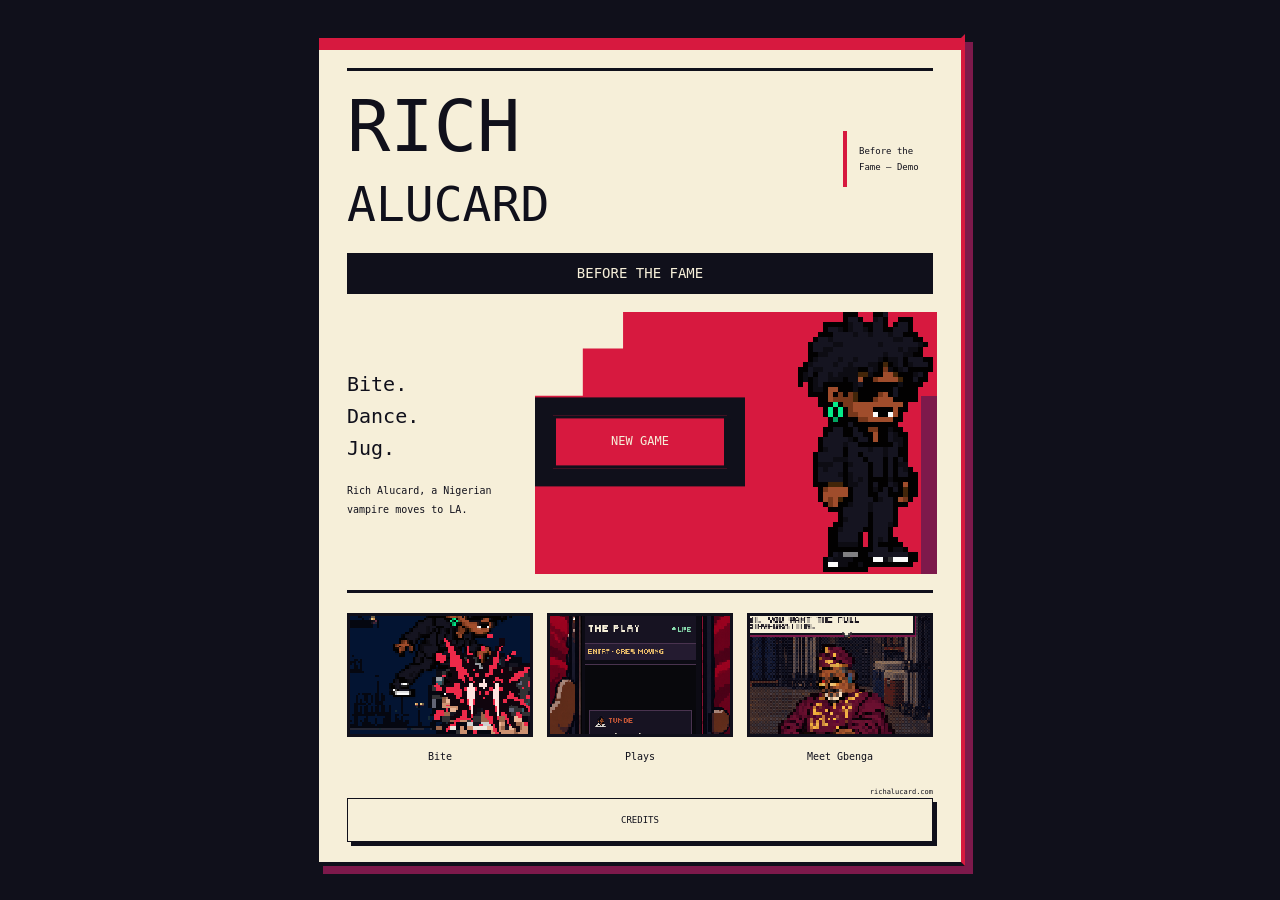
==== index.html @ c4396451 "Preview: polish/bugs-001 at engine 05a0ff0 Unlisted preview build of Rich Alucard (noindex, ra_previ" ====
<!doctype html>
<html lang="en">
<head>
<meta charset="utf-8" />
<meta name="robots" content="noindex,nofollow">
<script src="preview-shim.js"></script>
<meta name="viewport" content="width=device-width,initial-scale=1,viewport-fit=cover,user-scalable=no" />
<link rel="icon" href="data:,">
<title>Rich Alucard: Before The Fame Demo</title>
<link rel="stylesheet" href="style.css?v=ra-05a0ff0a1360-20261011153546" />
<link rel="stylesheet" href="js/scenes/rave.css?v=ra-05a0ff0a1360-20261011153546" />
<link rel="stylesheet" href="js/scenes/property.css?v=ra-05a0ff0a1360-20261011153546" />
<link rel="stylesheet" href="js/scenes/minigames.css?v=ra-05a0ff0a1360-20261011153546" />
<link rel="stylesheet" href="js/scenes/adventure.css?v=ra-05a0ff0a1360-20261011153546" />
<link rel="stylesheet" href="js/systems/combat_pixel_fx.css?v=ra-05a0ff0a1360-20261011153546" />
<link rel="stylesheet" href="js/systems/rc2_feel.css?v=ra-05a0ff0a1360-20261011153546" />
<!-- LOADER:CSS:BEGIN -->
<link rel="stylesheet" href="js/frag/F01/showdown.css?v=ra-05a0ff0a1360-20261011153546" />
<link rel="stylesheet" href="js/frag/F02/armory.css?v=ra-05a0ff0a1360-20261011153546" />
<link rel="stylesheet" href="js/frag/F05/the_trap.css?v=ra-05a0ff0a1360-20261011153546" />
<!-- LOADER:CSS:END -->
<link rel="stylesheet" href="landing.css?v=ra-05a0ff0a1360-20261011153546" />
<style>body.title-front #stage,body.cinema-opening #stage,body.entry-starting #stage{visibility:hidden}#cinematicIntro{position:fixed;inset:0;z-index:10001;background:#090813}#cinematicIntro[hidden],#startOverlay[hidden]{display:none!important}</style>
<link rel="stylesheet" href="opening.css?v=ra-05a0ff0a1360-20261011153546">
</head>
<body class="title-front">
<section id="cinematicIntro" hidden class="opening-cinema" aria-label="Gbenga opening" role="region">
 <button id="cinemaSkipHint" class="cinema-skip-hint" type="button" aria-label="Skip opening">Click here to skip</button>
 <div class="cinema-shell"><div class="cinema-frame">
  <div class="cinema-first-card" aria-hidden="true"><b>GBENGA / THE ROADSIDE</b><span>AN ORIGINAL PIXEL OPENING</span></div>
  <canvas id="film" width="640" height="360" role="img" aria-label="Gbenga and a Mercedes at the roadside"></canvas>
 </div></div>
 <p id="cinemaStatus" class="cinema-status" role="status" aria-live="polite"></p>
</section>
<script src="js/systems/opening_cinema.js?v=ra-05a0ff0a1360-20261011153546"></script>
<section id="startOverlay" class="start-overlay retro-start" aria-labelledby="retroTitle">
  <div class="retro-card">
    <header class="retro-header">
      <h1 id="retroTitle" aria-label="Rich Alucard: Before The Fame"><span class="retro-rich-title">RICH</span><span class="retro-alucard-title">ALUCARD</span></h1>
      <p class="retro-demo">Before the Fame &#8212; Demo</p>
    </header>
    <div class="retro-subtitle" aria-hidden="true">BEFORE THE FAME</div>
    <div class="retro-hero">
      <div class="retro-copy"><p class="retro-tagline"><span>Bite.</span><span>Dance.</span><span>Jug.</span></p><p class="retro-description">Rich Alucard, a Nigerian vampire moves to LA.</p></div>
      <div class="retro-action"><button id="startButton" type="button" disabled>NEW GAME</button><button id="newGameButton" type="button" disabled hidden>NEW GAME</button><p id="entryNotice" class="retro-entry-notice" hidden role="status" aria-live="polite"></p></div>
      <div class="retro-character"><img src="intro-assets/rich-standing.png" width="81" height="156" alt="Rich Alucard" draggable="false"></div>
    </div>
    <div class="retro-features" aria-label="Game preview">
      <figure><img src="intro-assets/bite.png" width="98" height="60" alt="Rich using Vampire Bite in a docks battle" draggable="false"><figcaption>Bite</figcaption></figure>
      <figure><video id="retroPlayPreview" width="234" height="156" muted loop playsinline preload="metadata" poster="intro-assets/plays-poster.png" aria-label="Actual PLAY operation gameplay preview"><source src="intro-assets/plays.mp4" type="video/mp4"></video><figcaption>Plays</figcaption></figure>
      <figure><img src="intro-assets/gbenga.png" width="234" height="156" alt="Gbenga in the actual warehouse encounter" draggable="false"><figcaption>Meet Gbenga</figcaption></figure>
    </div>
    <footer class="retro-footer">richalucard.com</footer>
  </div>
</section>
<main id="stage" inert aria-label="Rich Alucard: Before The Fame Demo">
  <div id="screen">
    <div class="room" aria-hidden="true"></div>
    <canvas id="jdmDockBattleCanvas" width="270" height="480" aria-hidden="true"></canvas>
    <canvas id="stageContractOverlay" width="270" height="480" aria-hidden="true"></canvas>
    <section id="bedroomScene" aria-hidden="true">
      <div class="bedroom-base" aria-hidden="true"></div>
      <canvas id="bedroomCloudCanvas" width="270" height="480" aria-hidden="true"></canvas>
      <img id="bedroomRich" class="bedroom-rich" src="assets/rich_bedroom_lounge_idle.png" alt="" draggable="false" />
      <button id="checkPhone" class="check-phone" type="button" aria-label="Check phone">â˜Ž CHECK PHONE</button>
    </section>
    <div id="ambienceLayer" aria-hidden="true"></div>
    <div id="bloodBathRear" class="blood-bath-layer blood-bath-rear" aria-hidden="true"></div>
    <div class="edge-frame" aria-hidden="true"></div>
    <section class="combat-hud" aria-label="Battle health">
      <div class="hpbox rich-hp"><b>RICH ALUCARD</b><span>HP <i><em id="richHPBar"></em></i> <strong id="richHPText">100/100</strong></span></div>
      <div class="hpbox ceo-hp"><b id="enemyName">CEO ZOMBIE PRINCE</b><span>HP <i><em id="ceoHPBar"></em></i> <strong id="ceoHPText">100/100</strong></span></div>
    </section>

    <section class="battle-ui" id="battleUI">
      <div class="dialogue panel" id="dialogue">What will<br><strong>RICH ALUCARD</strong> do?</div>
      <div class="main-menu panel" id="mainMenu">
        <button data-main="fight" class="selected">â–¶ FIGHT</button>
        <button data-main="item">ITEM</button>
        <button data-main="hoes">HOES</button>
        <button data-main="run">RUN</button>
      </div>
      <div class="moves" id="moves">
        <button data-move="blood">BLOOD<br>BATH </button>
        <button data-move="octopus">OCTOPUS<br>BRAIN </button>
        <button data-move="bite">VAMPIRE<br>BITE </button>
        <button data-move="revenge">REVENGE <b id="revengeValue">0</b></button>
      </div>
    </section>



    <div id="geminiRich" class="gemini-rich state-idle"></div>
<div id="productionCEO" class="production-ceo state-idle"></div>
<div id="productionAssistant" class="production-assistant state-idle"></div>
<img id="jdmBattleDaughter" src="assets/jdm_imports/characters/daughter/daughter_neutral.png" alt="" draggable="false" />
<div id="biteTrail" class="bite-trail"></div><div id="richBiteSprite" class="rich-bite-sprite"></div><div id="biteImpact" class="bite-impact"></div><div id="healFloat" class="heal-float">+18 HP</div>
<div id="revengeShade" class="revenge-shade"></div>
<div id="revengeStoredText" class="revenge-stored-text"></div>
<div id="revengeWounds" class="revenge-wounds" aria-hidden="true"></div>
<div id="revengeMass" class="revenge-mass"></div>
    <div id="revengeImpact" class="revenge-impact"></div>
    <div id="bloodBathEngulf" class="blood-bath-contact-layer blood-bath-engulf" aria-hidden="true"></div>
    <div id="bloodBathForeground" class="blood-bath-layer blood-bath-foreground" aria-hidden="true"></div>
    <div id="bloodBathContact" class="blood-bath-contact-layer blood-bath-contact" aria-hidden="true"></div>
    <div id="bloodBathImpact" class="blood-bath-impact" aria-hidden="true"></div>
    <div id="vampireBiteScreen" class="vampire-bite-screen" aria-hidden="true">
      <div id="vampireBiteUpper" class="vampire-bite-jaw vampire-bite-upper"></div>
      <div id="vampireBiteLower" class="vampire-bite-jaw vampire-bite-lower"></div>
      <div id="vampireBiteSnap" class="vampire-bite-snap"></div>
    </div>
    <div id="vampireBiteContact" class="vampire-bite-contact" aria-hidden="true"></div>
    <div id="vampireBiteLife" class="vampire-bite-life" aria-hidden="true"></div>
    <div id="revengeFX" class="revenge-fx" aria-hidden="true"><div id="revengeMassAuthored" class="revenge-mass-authored"></div><div id="revengeCrack" class="revenge-crack"></div><div id="revengeImpactAuthored" class="revenge-impact-authored"></div></div>


<div id="richLyricBubble" class="rich-lyric-bubble" aria-live="off"></div>
<div id="victoryOverlay" class="victory-overlay">
  <div id="victoryCard" class="victory-card">
    <div class="victory-title">CEO DEFEATED</div>
    <div class="victory-question">STEAL HIS HOE?</div>
    <div class="victory-buttons">
      <button id="stealYes">YES</button><button id="stealNo">NO</button>
    </div>
  </div>
  <div id="endingText" class="ending-text"></div>
</div>
<div id="octopusOverlay" class="octopus-overlay">
  <div class="octo-title">OCTOPUS BRAIN</div>
  
  <div id="tentacleSprite" class="tentacle-sprite"></div>
  <div class="brain-bubble b1"></div><div class="brain-bubble b2"></div><div class="brain-bubble b3"></div><div class="brain-bubble b4"></div><div class="brain-bubble b5"></div><div class="brain-bubble b6"></div><div class="brain-bubble b7"></div><div class="brain-bubble b8"></div><div class="brain-bubble b9"></div><div class="brain-bubble b10"></div><div class="brain-bubble b11"></div><div class="brain-bubble b12"></div><div class="octo-choices">
    <button data-octo="hoe"><b>CHARISMA</b><span>STEAL YOUR HOE</span></button>
    <button data-octo="squad"><b>RECRUIT</b><span>JOIN MY SQUAD</span></button>
    <button data-octo="roast"><b>ROAST</b><span>GET OUT MY CASTLE</span></button>
  </div>
  <div id="octoRoll" class="octo-roll"></div>
</div>
    <section id="revealOverlay" class="reveal-overlay" aria-label="Character reveal">
  <div class="reveal-scene panel">
    <div id="revealTitle" class="reveal-title">CEO ASSISTANT #001</div>
    <div id="revealAssistantSprite" class="reveal-assistant-sprite" aria-hidden="true"></div>
    <div id="revealProfile" class="reveal-profile">
      <div class="reveal-row"><b>CLASS</b><span id="revealClass"></span></div>
      <div class="reveal-row"><b>LIKES</b><span id="revealLikes"></span></div>
      <div class="reveal-row"><b>MOVES &amp; SPELLS</b><span id="revealMoves"></span></div>
      <div class="reveal-row"><b>SHOPPING</b><span id="revealShopping"></span></div>
      <div class="reveal-row"><b>DATING</b><span id="revealDating"></span></div>
      <div class="reveal-row"><b>BUST</b><span id="revealBust"></span></div>
    </div>
    <div id="revealBitePrompt" class="reveal-prompt">
      <div>BITE HER?</div>
      <button id="revealBiteButton">YES</button>
    </div>
    <div id="revealAftercare" class="reveal-aftercare">
      <div class="reveal-lock">CRACK ðŸ”’</div>
      <button id="revealFlyButton">LET HER FLY</button>
    </div>
  </div>
</section>
    <section id="phoneOverlay" class="phone-overlay" aria-label="Phone" aria-hidden="true">
      <div class="phone-shell">
        <div class="phone-earpiece" aria-hidden="true"><i></i><b></b></div>
        <div class="phone-device-status"><time id="phoneDeviceTime" title="Device local time"></time><span class="phone-carrier">RICH / LIFE OS</span><span class="phone-signal" role="img" aria-label="Connected"><svg class="phone-control-icon" viewBox="0 0 16 16" aria-hidden="true"><path d="M2 11h2v3H2zm5-4h2v7H7zm5-5h2v12h-2z" fill="currentColor" stroke="none"/></svg></span><span class="phone-battery" role="img" aria-label="Battery full"><i></i></span></div>
        <div class="phone-topline"><span id="phoneDeviceDate"></span><button id="phoneLockButton" type="button" data-phone-action="deviceLock" aria-label="Lock phone" title="Lock phone"><svg class="phone-control-icon" viewBox="0 0 16 16" aria-hidden="true"><path d="M3 7h10v7H3zM5 7V4h6v3M8 10v2"/></svg></button><button id="phoneSettingsButton" class="phone-settings-button" type="button" data-phone-action="settings" aria-label="Audio settings" title="Audio settings"><svg class="phone-control-icon" viewBox="0 0 16 16" aria-hidden="true"><path d="M3 1v14M8 1v14M13 1v14M1 5h4M6 11h4M11 5h4"/></svg></button><button id="phoneClose" type="button" aria-label="Close phone" title="Close phone"><svg class="phone-control-icon" viewBox="0 0 16 16" aria-hidden="true"><path d="M3 3l10 10M13 3L3 13"/></svg></button></div>
        <main id="phoneContent" class="phone-content"></main>
        <button class="phone-home-key" type="button" data-phone-action="home" aria-label="Phone home"><i></i></button>
      </div>
    </section>
    <section id="tripTravel" class="trip-scene trip-travel" aria-hidden="true" aria-label="Travel transition">
      <div class="trip-route"><div>LA</div><div>â†“</div><div>ATLANTA</div><div>â†“</div><div>POWDER SPRINGS</div></div>
    </section>
    <section id="powderSpringsCurb" class="trip-scene trip-curb" aria-hidden="true" aria-label="Powder Springs curb">
      <img class="trip-environment" src="assets/powder_springs_night_270x480.png" alt="" draggable="false" />
      <div class="trip-location" data-pd-ui="location" aria-hidden="true">POWDER SPRINGS, GA Â· NIGHT</div>
      <img id="tripRich" class="trip-rich" src="assets/rich_curb_eating.png" alt="Rich seated on the curb" draggable="false" />
      <div id="tripActivityAction" class="trip-activity-action" data-pd-ui="actions" aria-live="polite"></div>
    </section>
    <section id="stargazingScene" class="trip-scene trip-stargazing" aria-label="Stargazing" aria-hidden="true">
      <img class="trip-environment" src="assets/powder_springs_night_270x480.png" alt="" draggable="false" />
      <img class="trip-rich" src="assets/rich_curb_stargazing.png" alt="Rich seated and looking at the stars" draggable="false" />
      <button id="stargazingDone" type="button" data-pd-ui="actions">I'M GOOD</button>
    </section>
    <section id="tripReturn" class="trip-scene trip-return" aria-hidden="true" aria-label="Return transition">
      <div class="trip-route"><div>POWDER SPRINGS</div><div>â†“</div><div>ATLANTA</div><div>â†“</div><div>LA</div></div>
    </section>
    <section id="jdmDockScene" class="jdm-story-scene" aria-hidden="true" aria-label="JDM import facility">
      <canvas id="jdmDockCanvas" width="270" height="480" aria-hidden="true"></canvas>
      <div id="jdmDockCharacters" aria-hidden="true">
        <img id="jdmDockRich" class="jdm-scene-character" src="assets/rich_standing_right.png" alt="" draggable="false" />
        <img id="jdmDockImporter" class="jdm-scene-character" src="assets/jdm_imports/characters/importer/importer_neutral.png" alt="" draggable="false" />
        <img id="jdmDockDaughter" class="jdm-scene-character" src="assets/jdm_imports/characters/daughter/daughter_neutral.png" alt="" draggable="false" />
      </div>
      <div id="jdmDockPanel" class="jdm-story-panel" data-pd-ui="dialogue"></div>
    </section>
    <section id="supraPayoffScene" class="jdm-story-scene" aria-hidden="true" aria-label="Rich with his Supra">
      <canvas id="supraPayoffCanvas" width="270" height="480" aria-hidden="true"></canvas>
      <img id="supraPayoffCar" src="assets/jdm_imports/vehicles/supra_mk4_world.png" alt="" draggable="false" />
      <img id="supraPayoffRich" src="assets/rich_standing_right.png" alt="" draggable="false" />
      <img id="supraPayoffKey" src="assets/jdm_imports/props/car_key.png" alt="" draggable="false" />
      <div id="supraPayoffPanel" class="supra-payoff-panel" data-pd-ui="dialogue"></div>
    </section>
<div id="attackLayer" class="attack-layer" aria-hidden="true">
      <div id="richCast" class="rich-cast"></div>
      <div id="bloodFlash" class="blood-flash"></div>
      <div id="projectiles" class="projectiles"></div>
      <div id="bloodBurst" class="blood-burst"></div>
      <div id="damageNumber" class="damage-number">-26</div>
      <div id="hitShade" class="hit-shade"></div>
      <div id="bloodCurtain" class="blood-curtain"></div>
      <div id="impactCore" class="impact-core"></div>
      <div id="ceoRecoil" class="ceo-recoil"></div>
      <div id="briefcaseProjectile" class="briefcase-projectile"></div>
      <div id="briefcaseImpact" class="briefcase-impact"></div>
      <div id="combatEffects" aria-hidden="true"></div>
    </div>
    <section id="choiceOverlay" class="choice-overlay">
      <div class="choice-card panel">
        <div id="choiceTitle">STEAL HIS HOE?</div>
        <div class="choice-buttons">
          <button id="choiceYes">â–¶ YES</button><button id="choiceNo">NO</button>
        </div>
      </div>
    </section>
    <div id="toast" class="toast panel" aria-live="polite"></div>
    <aside id="devPanel" class="dev-panel panel" aria-label="Developer tools">
      <div class="dev-title">DEV MODE</div>
      <label>FONT LAB <select id="devFont"><option value="control">CONTROL</option><option value="monogram">MONOGRAM</option><option value="press-start">PRESS START 2P</option><option value="tiny5">TINY5</option></select></label>
      <label><input id="devTint" type="checkbox" /> CARTRIDGE TINT</label>
      <label id="devJdmScaleControl">JDM CHARACTER SCALE <select id="devJdmScale" aria-label="JDM scene character scale"><option value="1">1Ã—</option><option value="1.25" selected>1.25Ã—</option><option value="1.5">1.5Ã—</option></select></label>
      <label id="devStageOverlayControl"><input id="devStageOverlay" type="checkbox"> STAGE CONTRACT OVERLAY</label>
      <div id="devReadout" class="dev-readout"></div>
      <details id="devLifeInspector"><summary>LIFE STATE INSPECTOR</summary><pre id="devLifeReadout"></pre>
        <label>MONEY <input id="devLifeMoney" type="number" step="1" /></label>
        <label>LOCATION <input id="devLifeLocation" type="text" /></label>
        <label>CLOUT <input id="devLifeClout" type="text" /></label>
        <label>VAMPIRE REP <input id="devLifeVampireRep" type="text" /></label>
        <button id="devLifeApply" type="button">APPLY DEV VALUES</button>
        <label><input id="devTokyoPreview" type="checkbox" /> SESSION ONLY TOKYO ACCESS PREVIEW</label>
      </details>
      <details id="devPeopleInspector"><summary>PERSISTENT PEOPLE</summary><pre id="devPeopleReadout"></pre></details>
      <details id="devEventsInspector"><summary>WORLD EVENTS</summary><pre id="devEventsReadout"></pre>
        <button id="devResetProofEvent" type="button">RESET PROOF EVENT #001</button>
      </details>
      <button id="devParty" type="button">PARTY FOUNDATION (NEW TAB)</button>
      <button id="devRaveStage" type="button">ENTER RAVE STAGE REVIEW</button>
      <button id="devEnterOgunRave" type="button">DEV: JUMP TO OGUN'S RAVE</button>
      <button id="devEnterProperty" type="button">DEV: JUMP TO PROPERTY</button>
      <button id="devCollectRent" type="button">DEV: FORCE RENT DUE</button>
      <button id="devSmoke" type="button">RUN SMOKE CHECK</button>
      <section class="dev-reset-controls" aria-label="Developer test-state controls">
        <div class="dev-title">TEST STATE</div>
        <button id="devResetJdm" type="button">RESET JDM / SUPRA QUEST</button>
        <button id="devResetTrip" type="button">RESET BUTTER CHICKEN TRIP</button>
        <button id="devResetOgunRave" type="button">RESET OGUN'S RAVE</button>
        <button id="devResetProperty" type="button">RESET PROPERTY QUEST</button>
        <button id="devFreshSave" type="button">START FRESH TEST SAVE</button>
        <button id="devWipeSave" type="button">WIPE ALL SAVESâ€¦</button>
      </section>
      <section class="bedroom-dev-controls" aria-label="Bedroom scene developer controls">
        <button id="devEnterBedroom" type="button">DEV BEDROOM</button>
        <button id="devReturnThrone" type="button">RETURN THRONE ROOM</button>
        <button id="devResetPhone" type="button">RESET PHONE TEST STATE</button>
        <label id="devTripScaleControl">CURB RICH SCALE <select id="devTripScale" aria-label="Curb Rich scale"><option value="1">1Ã—</option><option value="1.5" selected>1.5Ã—</option><option value="1.75">1.75Ã—</option><option value="2">2Ã—</option></select></label>
        <div class="bedroom-dev-grid">
          <button data-bedroom-state="lounge_idle" type="button">LOUNGE</button><button data-bedroom-state="phone_scroll" type="button">SCROLL</button>
          <button data-bedroom-state="small_idle" type="button">IDLE</button><button data-bedroom-state="phone_reaction" type="button">REACTION</button>
          <button data-bedroom-state="sleeping" type="button">SLEEP</button><button data-bedroom-state="drowsy_wake" type="button">DROWSY WAKE</button>
        </div>
        <button data-bedroom-cloud="large" type="button">SPAWN LARGE CLOUD</button>
        <button data-bedroom-cloud="medium" type="button">SPAWN MEDIUM CLOUD</button>
        <button data-bedroom-cloud="small" type="button">SPAWN SMALL CLOUD</button>
        <button id="devClearBedroomClouds" type="button">CLEAR CLOUDS</button>
      </section>
    </aside>
    <audio id="soundtrack" src="assets/bloodbath_mix3.wav" preload="auto"></audio>
  </div>
</main>
<!-- LOADER:BEGIN -->
<script src="js/build-info.js?v=ra-05a0ff0a1360-20261011153546"></script>
<script src="js/if1/flag_defaults.js?v=ra-05a0ff0a1360-20261011153546"></script>
<script src="js/if1/features.js?v=ra-05a0ff0a1360-20261011153546"></script>
<script src="js/if1/migration_ledger.js?v=ra-05a0ff0a1360-20261011153546"></script>
<script src="js/if1/migrations.js?v=ra-05a0ff0a1360-20261011153546"></script>
<script src="js/frag/F01/migrations.js?v=ra-05a0ff0a1360-20261011153546"></script>
<script src="js/frag/F02/migrations.js?v=ra-05a0ff0a1360-20261011153546"></script>
<script src="js/frag/F03/migrations.js?v=ra-05a0ff0a1360-20261011153546"></script>
<script src="js/frag/F04/migrations.js?v=ra-05a0ff0a1360-20261011153546"></script>
<script src="js/frag/F05/migrations.js?v=ra-05a0ff0a1360-20261011153546"></script>
<script src="js/frag/F06/migrations.js?v=ra-05a0ff0a1360-20261011153546"></script>
<script src="js/frag/F07/migrations.js?v=ra-05a0ff0a1360-20261011153546"></script>
<script src="js/frag/F15/migrations.js?v=ra-05a0ff0a1360-20261011153546"></script>
<script src="js/engine/state.js?v=ra-05a0ff0a1360-20261011153546"></script>
<script src="js/if1/state_watch.js?v=ra-05a0ff0a1360-20261011153546"></script>
<script src="js/if1/frag_state.js?v=ra-05a0ff0a1360-20261011153546"></script>
<script src="js/data/save_fixtures.js?v=ra-05a0ff0a1360-20261011153546"></script>
<script src="js/engine/scenes.js?v=ra-05a0ff0a1360-20261011153546"></script>
<script src="js/data/stages.js?v=ra-05a0ff0a1360-20261011153546"></script>
<script src="js/data/presentation.js?v=ra-05a0ff0a1360-20261011153546"></script>
<script src="js/data/presentation_assets.js?v=ra-05a0ff0a1360-20261011153546"></script>
<script src="js/data/presentation_locks.js?v=ra-05a0ff0a1360-20261011153546"></script>
<script src="js/engine/presentation_metrics.js?v=ra-05a0ff0a1360-20261011153546"></script>
<script src="js/engine/stage.js?v=ra-05a0ff0a1360-20261011153546"></script>
<script src="js/engine/display.js?v=ra-05a0ff0a1360-20261011153546"></script>
<script src="js/engine/pixel.js?v=ra-05a0ff0a1360-20261011153546"></script>
<script src="js/engine/hard_pixel.js?v=ra-05a0ff0a1360-20261011153546"></script>
<script src="js/engine/minigames.js?v=ra-05a0ff0a1360-20261011153546"></script>
<script src="js/data/party_behaviors.js?v=ra-05a0ff0a1360-20261011153546"></script>
<script src="js/systems/party.js?v=ra-05a0ff0a1360-20261011153546"></script>
<script src="js/systems/rave.js?v=ra-05a0ff0a1360-20261011153546"></script>
<script src="js/scenes/rave.js?v=ra-05a0ff0a1360-20261011153546"></script>
<script src="js/data/ogun_rave_content.js?v=ra-05a0ff0a1360-20261011153546"></script>
<script src="js/systems/ogun_rave.js?v=ra-05a0ff0a1360-20261011153546"></script>
<script src="js/scenes/ogun_rave_exterior.js?v=ra-05a0ff0a1360-20261011153546"></script>
<script src="js/systems/desire_trips.js?v=ra-05a0ff0a1360-20261011153546"></script>
<script src="js/data/opportunities.js?v=ra-05a0ff0a1360-20261011153546"></script>
<script src="js/data/people.js?v=ra-05a0ff0a1360-20261011153546"></script>
<script src="js/systems/people.js?v=ra-05a0ff0a1360-20261011153546"></script>
<script src="js/data/world_events.js?v=ra-05a0ff0a1360-20261011153546"></script>
<script src="js/systems/world_events.js?v=ra-05a0ff0a1360-20261011153546"></script>
<script src="js/systems/jdm_imports.js?v=ra-05a0ff0a1360-20261011153546"></script>
<script src="js/systems/property.js?v=ra-05a0ff0a1360-20261011153546"></script>
<script src="js/data/property_content.js?v=ra-05a0ff0a1360-20261011153546"></script>
<script src="js/scenes/property.js?v=ra-05a0ff0a1360-20261011153546"></script>
<script src="js/systems/property_quest.js?v=ra-05a0ff0a1360-20261011153546"></script>
<script src="js/systems/life.js?v=ra-05a0ff0a1360-20261011153546"></script>
<script src="js/systems/life_clock.js?v=ra-05a0ff0a1360-20261011153546"></script>
<script src="js/if1/wake_bus.js?v=ra-05a0ff0a1360-20261011153546"></script>
<script src="js/if1/money_ledger.js?v=ra-05a0ff0a1360-20261011153546"></script>
<script src="js/if1/heat.js?v=ra-05a0ff0a1360-20261011153546"></script>
<script src="js/if1/heat_floors.js?v=ra-05a0ff0a1360-20261011153546"></script>
<script src="js/if1/social.js?v=ra-05a0ff0a1360-20261011153546"></script>
<script src="js/if1/crew.js?v=ra-05a0ff0a1360-20261011153546"></script>
<script src="js/if1/vehicles.js?v=ra-05a0ff0a1360-20261011153546"></script>
<script src="js/if1/districts.js?v=ra-05a0ff0a1360-20261011153546"></script>
<script src="js/if1/sales_channels.js?v=ra-05a0ff0a1360-20261011153546"></script>
<script src="js/data/art_registry.js?v=ra-05a0ff0a1360-20261011153546"></script>
<script src="js/data/art/registry_parts.js?v=ra-05a0ff0a1360-20261011153546"></script>
<script src="js/data/art/parts/F02_combat_fx.js?v=ra-05a0ff0a1360-20261011153546"></script>
<script src="js/data/art/parts/F12_portobello_kid3.js?v=ra-05a0ff0a1360-20261011153546"></script>
<script src="js/data/art/parts/F12_preserved.js?v=ra-05a0ff0a1360-20261011153546"></script>
<script src="js/data/art/parts/F12_rc5_w_belt.js?v=ra-05a0ff0a1360-20261011153546"></script>
<script src="js/data/art/parts/F12_rc5_w_icons.js?v=ra-05a0ff0a1360-20261011153546"></script>
<script src="js/data/art/parts/F12_rc5_w_imani.js?v=ra-05a0ff0a1360-20261011153546"></script>
<script src="js/data/art/parts/F12_rc5_w_world.js?v=ra-05a0ff0a1360-20261011153546"></script>
<script src="js/data/art/parts/F15_stage_cards.js?v=ra-05a0ff0a1360-20261011153546"></script>
<script src="js/data/art_integration.js?v=ra-05a0ff0a1360-20261011153546"></script>
<script src="js/data/art_surfaces.js?v=ra-05a0ff0a1360-20261011153546"></script>
<script src="js/data/btf/people.js?v=ra-05a0ff0a1360-20261011153546"></script>
<script src="js/systems/relations.js?v=ra-05a0ff0a1360-20261011153546"></script>
<script src="js/systems/rewards.js?v=ra-05a0ff0a1360-20261011153546"></script>
<script src="js/engine/adventures.js?v=ra-05a0ff0a1360-20261011153546"></script>
<script src="js/data/btf/environments.js?v=ra-05a0ff0a1360-20261011153546"></script>
<script src="js/systems/temptations.js?v=ra-05a0ff0a1360-20261011153546"></script>
<script src="js/systems/places.js?v=ra-05a0ff0a1360-20261011153546"></script>
<script src="js/systems/sealed.js?v=ra-05a0ff0a1360-20261011153546"></script>
<script src="js/systems/fame.js?v=ra-05a0ff0a1360-20261011153546"></script>
<script src="js/systems/vampgram.js?v=ra-05a0ff0a1360-20261011153546"></script>
<script src="js/if1/vampgram_api.js?v=ra-05a0ff0a1360-20261011153546"></script>
<script src="js/scenes/bedroom.js?v=ra-05a0ff0a1360-20261011153546"></script>
<script src="js/data/phone_hierarchy.js?v=ra-05a0ff0a1360-20261011153546"></script>
<script src="js/scenes/phone.js?v=ra-05a0ff0a1360-20261011153546"></script>
<script src="js/if1/phone_registry.js?v=ra-05a0ff0a1360-20261011153546"></script>
<script src="js/scenes/desire_trip.js?v=ra-05a0ff0a1360-20261011153546"></script>
<script src="js/scenes/world_presentation.js?v=ra-05a0ff0a1360-20261011153546"></script>
<script src="js/scenes/adventure.js?v=ra-05a0ff0a1360-20261011153546"></script>
<script src="js/scenes/throne.js?v=ra-05a0ff0a1360-20261011153546"></script>
<script src="js/systems/presentation_fixtures.js?v=ra-05a0ff0a1360-20261011153546"></script>
<script src="js/scenes/bedroom_life.js?v=ra-05a0ff0a1360-20261011153546"></script>
<script src="js/systems/newgame.js?v=ra-05a0ff0a1360-20261011153546"></script>
<script src="js/phone/apps_core.js?v=ra-05a0ff0a1360-20261011153546"></script>
<script src="js/systems/music_library.js?v=ra-05a0ff0a1360-20261011153546"></script>
<script src="js/data/rc2_barks.js?v=ra-05a0ff0a1360-20261011153546"></script>
<script src="js/systems/barks.js?v=ra-05a0ff0a1360-20261011153546"></script>
<script src="js/systems/enemy_fx.js?v=ra-05a0ff0a1360-20261011153546"></script>
<script src="js/systems/feel_sfx.js?v=ra-05a0ff0a1360-20261011153546"></script>
<script src="js/systems/money_feel.js?v=ra-05a0ff0a1360-20261011153546"></script>
<script src="js/systems/ambient_life.js?v=ra-05a0ff0a1360-20261011153546"></script>
<script src="js/systems/scene_guard.js?v=ra-05a0ff0a1360-20261011153546"></script>
<script src="js/systems/intro_polish.js?v=ra-05a0ff0a1360-20261011153546"></script>
<script src="js/systems/pixel_cutscene.js?v=ra-05a0ff0a1360-20261011153546"></script>
<script src="js/systems/opening_timeline.js?v=ra-05a0ff0a1360-20261011153546"></script>
<script src="js/systems/phone_nudge.js?v=ra-05a0ff0a1360-20261011153546"></script>
<script src="js/systems/radio.js?v=ra-05a0ff0a1360-20261011153546"></script>
<script src="js/data/btf/dsl.js?v=ra-05a0ff0a1360-20261011153546"></script>
<script src="js/btf_content.js?v=ra-05a0ff0a1360-20261011153546"></script>
<script src="js/if1/combat2_ext.js?v=ra-05a0ff0a1360-20261011153546"></script>
<!-- BTF:CONTENT:BEGIN -->
<script src="js/data/rc2_economy.js?v=ra-05a0ff0a1360-20261011153546"></script>
<script src="js/data/rc2_lines.js?v=ra-05a0ff0a1360-20261011153546"></script>
<script src="js/data/btf/new_oga_tunables.js?v=ra-05a0ff0a1360-20261011153546"></script>
<script src="js/data/btf/combat.js?v=ra-05a0ff0a1360-20261011153546"></script>
<script src="js/engine/combat2.js?v=ra-05a0ff0a1360-20261011153546"></script>
<script src="js/scenes/combat2.js?v=ra-05a0ff0a1360-20261011153546"></script>
<script src="js/systems/new_oga.js?v=ra-05a0ff0a1360-20261011153546"></script>
<script src="js/systems/dragon.js?v=ra-05a0ff0a1360-20261011153546"></script>
<script src="js/systems/cars.js?v=ra-05a0ff0a1360-20261011153546"></script>
<script src="js/systems/castle.js?v=ra-05a0ff0a1360-20261011153546"></script>
<script src="js/systems/realestate.js?v=ra-05a0ff0a1360-20261011153546"></script>
<script src="js/systems/dating.js?v=ra-05a0ff0a1360-20261011153546"></script>
<script src="js/systems/music.js?v=ra-05a0ff0a1360-20261011153546"></script>
<script src="js/systems/world_life.js?v=ra-05a0ff0a1360-20261011153546"></script>
<script src="js/systems/legacy_bridge.js?v=ra-05a0ff0a1360-20261011153546"></script>
<script src="js/systems/party_life.js?v=ra-05a0ff0a1360-20261011153546"></script>
<script src="js/systems/cheap_buys.js?v=ra-05a0ff0a1360-20261011153546"></script>
<script src="js/systems/guidance.js?v=ra-05a0ff0a1360-20261011153546"></script>
<script src="js/systems/strip_club.js?v=ra-05a0ff0a1360-20261011153546"></script>
<script src="js/data/bars_words.js?v=ra-05a0ff0a1360-20261011153546"></script>
<script src="js/minigames/juice.js?v=ra-05a0ff0a1360-20261011153546"></script>
<script src="js/minigames/touge.js?v=ra-05a0ff0a1360-20261011153546"></script>
<script src="js/minigames/owambe_collection.js?v=ra-05a0ff0a1360-20261011153546"></script>
<script src="js/minigames/hatch.js?v=ra-05a0ff0a1360-20261011153546"></script>
<script src="js/minigames/pier.js?v=ra-05a0ff0a1360-20261011153546"></script>
<script src="js/minigames/bars.js?v=ra-05a0ff0a1360-20261011153546"></script>
<script src="js/minigames/slurp.js?v=ra-05a0ff0a1360-20261011153546"></script>
<script src="js/minigames/jollof.js?v=ra-05a0ff0a1360-20261011153546"></script>
<script src="js/minigames/garage.js?v=ra-05a0ff0a1360-20261011153546"></script>
<script src="js/minigames/hookah.js?v=ra-05a0ff0a1360-20261011153546"></script>
<script src="js/minigames/pickup.js?v=ra-05a0ff0a1360-20261011153546"></script>
<script src="js/minigames/dance.js?v=ra-05a0ff0a1360-20261011153546"></script>
<script src="js/data/rc2_writing.js?v=ra-05a0ff0a1360-20261011153546"></script>
<script src="js/data/btf/adventures/w1_opening.js?v=ra-05a0ff0a1360-20261011153546"></script>
<script src="js/data/btf/adventures/systems.js?v=ra-05a0ff0a1360-20261011153546"></script>
<script src="js/data/btf/adventures/date.js?v=ra-05a0ff0a1360-20261011153546"></script>
<script src="js/data/btf/dates.js?v=ra-05a0ff0a1360-20261011153546"></script>
<script src="js/data/btf/adventures/w1_life.js?v=ra-05a0ff0a1360-20261011153546"></script>
<script src="js/data/btf/adventures/w2.js?v=ra-05a0ff0a1360-20261011153546"></script>
<script src="js/data/btf/adventures/w3.js?v=ra-05a0ff0a1360-20261011153546"></script>
<script src="js/data/btf/adventures/w4.js?v=ra-05a0ff0a1360-20261011153546"></script>
<script src="js/data/btf/adventures/w5.js?v=ra-05a0ff0a1360-20261011153546"></script>
<script src="js/data/btf/adventures/rc2_story.js?v=ra-05a0ff0a1360-20261011153546"></script>
<script src="js/data/btf/adventures/new_oga_m1_m3.js?v=ra-05a0ff0a1360-20261011153546"></script>
<script src="js/data/btf/adventures/new_oga_m4.js?v=ra-05a0ff0a1360-20261011153546"></script>
<script src="js/data/btf/adventures/new_oga_m5_m6.js?v=ra-05a0ff0a1360-20261011153546"></script>
<script src="js/data/btf/adventures/new_oga_m7.js?v=ra-05a0ff0a1360-20261011153546"></script>
<script src="js/data/btf/dates_cast.js?v=ra-05a0ff0a1360-20261011153546"></script>
<script src="js/systems/btf_dev.js?v=ra-05a0ff0a1360-20261011153546"></script>
<script src="js/systems/test_pilot.js?v=ra-05a0ff0a1360-20261011153546"></script>
<script src="js/sealed/pack.js?v=ra-05a0ff0a1360-20261011153546"></script>
<!-- BTF:CONTENT:END -->
<script src="js/data/audio_manifest.js?v=ra-05a0ff0a1360-20261011153546"></script>
<script src="js/data/audio/manifest_parts.js?v=ra-05a0ff0a1360-20261011153546"></script>
<script src="js/data/audio/parts/F01_showdown.js?v=ra-05a0ff0a1360-20261011153546"></script>
<script src="js/data/audio/parts/F02_guns.js?v=ra-05a0ff0a1360-20261011153546"></script>
<script src="js/data/audio/parts/F04_blood_x.js?v=ra-05a0ff0a1360-20261011153546"></script>
<script src="js/data/audio/parts/F05_trap.js?v=ra-05a0ff0a1360-20261011153546"></script>
<script src="js/data/audio/parts/F06_rainmaker.js?v=ra-05a0ff0a1360-20261011153546"></script>
<script src="js/data/audio/parts/F11_seance_pick.js?v=ra-05a0ff0a1360-20261011153546"></script>
<script src="js/engine/audio.js?v=ra-05a0ff0a1360-20261011153546"></script>
<script src="js/systems/play_return_feedback.js?v=ra-05a0ff0a1360-20261011153546"></script>
<script src="js/engine/open_audio.js?v=ra-05a0ff0a1360-20261011153546"></script>
<script src="js/data/characters.js?v=ra-05a0ff0a1360-20261011153546"></script>
<script src="js/data/moves.js?v=ra-05a0ff0a1360-20261011153546"></script>
<script src="js/data/combat.js?v=ra-05a0ff0a1360-20261011153546"></script>
<script src="js/engine/combat_foundation.js?v=ra-05a0ff0a1360-20261011153546"></script>
<script src="js/systems/characters.js?v=ra-05a0ff0a1360-20261011153546"></script>
<script src="js/systems/budget.js?v=ra-05a0ff0a1360-20261011153546"></script>
<script src="js/systems/ambience.js?v=ra-05a0ff0a1360-20261011153546"></script>
<script src="js/systems/devtools.js?v=ra-05a0ff0a1360-20261011153546"></script>
<script src="js/systems/smoke.js?v=ra-05a0ff0a1360-20261011153546"></script>
<script src="js/systems/combat_pixel_fx.js?v=ra-05a0ff0a1360-20261011153546"></script>
<script src="js/systems/combat_presentation.js?v=ra-05a0ff0a1360-20261011153546"></script>
<script src="js/scenes/character_reveal.js?v=ra-05a0ff0a1360-20261011153546"></script>
<script src="js/if1/if1.js?v=ra-05a0ff0a1360-20261011153546"></script>
<script src="js/if1/first_event_unlock.js?v=ra-05a0ff0a1360-20261011153546"></script>
<script src="js/frag/F01/rng.js?v=ra-05a0ff0a1360-20261011153546"></script>
<script src="js/frag/F01/data.js?v=ra-05a0ff0a1360-20261011153546"></script>
<script src="js/frag/F01/play_contract.js?v=ra-05a0ff0a1360-20261011153546"></script>
<script src="js/frag/F01/rules.js?v=ra-05a0ff0a1360-20261011153546"></script>
<script src="js/frag/F01/engine.js?v=ra-05a0ff0a1360-20261011153546"></script>
<script src="js/frag/F01/ai.js?v=ra-05a0ff0a1360-20261011153546"></script>
<script src="js/frag/F01/maps.js?v=ra-05a0ff0a1360-20261011153546"></script>
<script src="js/frag/F01/packets.js?v=ra-05a0ff0a1360-20261011153546"></script>
<script src="js/frag/F01/showdown.js?v=ra-05a0ff0a1360-20261011153546"></script>
<script src="js/frag/F01/sprites.js?v=ra-05a0ff0a1360-20261011153546"></script>
<script src="js/frag/F01/sfx.js?v=ra-05a0ff0a1360-20261011153546"></script>
<script src="js/frag/F01/ui.js?v=ra-05a0ff0a1360-20261011153546"></script>
<script src="js/frag/F01/sandbox.js?v=ra-05a0ff0a1360-20261011153546"></script>
<script src="js/frag/F01/integration.js?v=ra-05a0ff0a1360-20261011153546"></script>
<script src="js/frag/F02/flags.js?v=ra-05a0ff0a1360-20261011153546"></script>
<script src="js/frag/F02/catalog.js?v=ra-05a0ff0a1360-20261011153546"></script>
<script src="js/frag/F02/registry.js?v=ra-05a0ff0a1360-20261011153546"></script>
<script src="js/frag/F02/combat.js?v=ra-05a0ff0a1360-20261011153546"></script>
<script src="js/frag/F02/range.js?v=ra-05a0ff0a1360-20261011153546"></script>
<script src="js/frag/F02/armory.js?v=ra-05a0ff0a1360-20261011153546"></script>
<script src="js/frag/F02/moves.js?v=ra-05a0ff0a1360-20261011153546"></script>
<script src="js/frag/F02/showdown.js?v=ra-05a0ff0a1360-20261011153546"></script>
<script src="js/frag/F02/iron_and_grace.js?v=ra-05a0ff0a1360-20261011153546"></script>
<script src="js/frag/F02/integration.js?v=ra-05a0ff0a1360-20261011153546"></script>
<script src="js/frag/F03/new_oga_ladder_close.js?v=ra-05a0ff0a1360-20261011153546"></script>
<script src="js/frag/F04/districts.js?v=ra-05a0ff0a1360-20261011153546"></script>
<script src="js/frag/F04/crew.js?v=ra-05a0ff0a1360-20261011153546"></script>
<script src="js/frag/F04/jobs.js?v=ra-05a0ff0a1360-20261011153546"></script>
<script src="js/frag/F04/heat_config.js?v=ra-05a0ff0a1360-20261011153546"></script>
<script src="js/frag/F04/vampgram.js?v=ra-05a0ff0a1360-20261011153546"></script>
<script src="js/frag/F04/report_card.js?v=ra-05a0ff0a1360-20261011153546"></script>
<script src="js/frag/F04/wake.js?v=ra-05a0ff0a1360-20261011153546"></script>
<script src="js/frag/F04/play_adapter.js?v=ra-05a0ff0a1360-20261011153546"></script>
<script src="js/frag/F04/phone_app.js?v=ra-05a0ff0a1360-20261011153546"></script>
<script src="js/frag/F05/tunables.js?v=ra-05a0ff0a1360-20261011153546"></script>
<script src="js/frag/F05/util.js?v=ra-05a0ff0a1360-20261011153546"></script>
<script src="js/frag/F05/state.js?v=ra-05a0ff0a1360-20261011153546"></script>
<script src="js/frag/F05/heat.js?v=ra-05a0ff0a1360-20261011153546"></script>
<script src="js/frag/F05/weapons.js?v=ra-05a0ff0a1360-20261011153546"></script>
<script src="js/frag/F05/crew.js?v=ra-05a0ff0a1360-20261011153546"></script>
<script src="js/frag/F05/unlock.js?v=ra-05a0ff0a1360-20261011153546"></script>
<script src="js/frag/F05/production.js?v=ra-05a0ff0a1360-20261011153546"></script>
<script src="js/frag/F05/sales.js?v=ra-05a0ff0a1360-20261011153546"></script>
<script src="js/frag/F05/levels.js?v=ra-05a0ff0a1360-20261011153546"></script>
<script src="js/frag/F05/reactions.js?v=ra-05a0ff0a1360-20261011153546"></script>
<script src="js/frag/F05/raids.js?v=ra-05a0ff0a1360-20261011153546"></script>
<script src="js/frag/F05/wake.js?v=ra-05a0ff0a1360-20261011153546"></script>
<script src="js/frag/F05/minigame_cook.js?v=ra-05a0ff0a1360-20261011153546"></script>
<script src="js/frag/F05/minigame_counter.js?v=ra-05a0ff0a1360-20261011153546"></script>
<script src="js/frag/F05/phone_app.js?v=ra-05a0ff0a1360-20261011153546"></script>
<script src="js/frag/F05/trap.js?v=ra-05a0ff0a1360-20261011153546"></script>
<script src="js/frag/F06/make_it_rain_tunables.js?v=ra-05a0ff0a1360-20261011153546"></script>
<script src="js/frag/F06/make_it_rain_core.js?v=ra-05a0ff0a1360-20261011153546"></script>
<script src="js/frag/F06/make_it_rain.js?v=ra-05a0ff0a1360-20261011153546"></script>
<script src="js/frag/F06/production.js?v=ra-05a0ff0a1360-20261011153546"></script>
<script src="js/frag/F07/tunables.js?v=ra-05a0ff0a1360-20261011153546"></script>
<script src="js/frag/F07/play_bridge.js?v=ra-05a0ff0a1360-20261011153546"></script>
<script src="js/frag/F07/gbenga_combat.js?v=ra-05a0ff0a1360-20261011153546"></script>
<script src="js/frag/F07/m8_and_finale.js?v=ra-05a0ff0a1360-20261011153546"></script>
<script src="js/frag/F15/tunables.js?v=ra-05a0ff0a1360-20261011153546"></script>
<script src="js/frag/F15/core.js?v=ra-05a0ff0a1360-20261011153546"></script>
<script src="js/frag/F15/club.js?v=ra-05a0ff0a1360-20261011153546"></script>
<script src="js/frag/F15/dates.js?v=ra-05a0ff0a1360-20261011153546"></script>
<script src="js/frag/F15/roxy.js?v=ra-05a0ff0a1360-20261011153546"></script>
<script src="js/frag/F15/rosalyn.js?v=ra-05a0ff0a1360-20261011153546"></script>
<script src="js/frag/F15/emerald.js?v=ra-05a0ff0a1360-20261011153546"></script>
<script src="js/if1/hold_bridge.js?v=ra-05a0ff0a1360-20261011153546"></script>
<script src="js/data/astra_editorial.js?v=ra-05a0ff0a1360-20261011153546"></script>
<script src="js/minigames/bloodx_encounters.js?v=ra-05a0ff0a1360-20261011153546"></script>
<script src="js/minigames/bloodx_route.js?v=ra-05a0ff0a1360-20261011153546"></script>
<!-- SEALED:OVERLAY:BEGIN -->
<!-- SEALED:OVERLAY:END -->
<script src="js/systems/rc3.js?v=ra-05a0ff0a1360-20261011153546"></script>
<script src="js/engine/core.js?v=ra-05a0ff0a1360-20261011153546"></script>
<script src="game.js?v=ra-05a0ff0a1360-20261011153546"></script>
<script src="js/systems/analytics.js?v=ra-05a0ff0a1360-20261011153546"></script>
<!-- LOADER:END -->
<script src="js/systems/title_intro.js?v=ra-05a0ff0a1360-20261011153546"></script>
</body>
</html>
---- style.css ----
@font-face{font-family:"Monogram";src:url("assets/fonts/monogram.ttf") format("truetype");font-style:normal;font-weight:400;font-display:swap}
@font-face{font-family:"Press Start 2P";src:url("assets/fonts/press-start-2p.ttf") format("truetype");font-style:normal;font-weight:400;font-display:swap}
@font-face{font-family:"Tiny5";src:url("assets/fonts/tiny5.ttf") format("truetype");font-style:normal;font-weight:400;font-display:swap}
:root{--cream:#f6efd9;--ink:#10101b;--purple:#17142c;--line:#d9d3f1}
:root{--bone-cream:#f6efd9;--near-black:#10101b;--rich-red:#d7193f;--nocturnal-purple:#17142c;--dried-blood:#7d194b;--muted-gold:#c18b3c;--accent:#20c66b;--font-dialogue:"Press Start 2P","Courier New",monospace;--font-name:"Press Start 2P","Courier New",monospace;--font-command:"Press Start 2P","Courier New",monospace;--font-move:"Press Start 2P","Courier New",monospace;--font-number:"Press Start 2P","Courier New",monospace;--font-system:"Press Start 2P","Courier New",monospace}
html[data-dev-font="monogram"]{--font-dialogue:Monogram,"Courier New",monospace;--font-name:Monogram,"Courier New",monospace;--font-command:Monogram,"Courier New",monospace;--font-move:Monogram,"Courier New",monospace;--font-number:Monogram,"Courier New",monospace;--font-system:Monogram,"Courier New",monospace}
html[data-dev-font="press-start"]{--font-dialogue:"Press Start 2P","Courier New",monospace;--font-name:"Press Start 2P","Courier New",monospace;--font-command:"Press Start 2P","Courier New",monospace;--font-move:"Press Start 2P","Courier New",monospace;--font-number:"Press Start 2P","Courier New",monospace;--font-system:"Press Start 2P","Courier New",monospace}
html[data-dev-font="tiny5"]{--font-dialogue:Tiny5,"Courier New",monospace;--font-name:Tiny5,"Courier New",monospace;--font-command:Tiny5,"Courier New",monospace;--font-move:Tiny5,"Courier New",monospace;--font-number:Tiny5,"Courier New",monospace;--font-system:Tiny5,"Courier New",monospace}
*{box-sizing:border-box} html,body{margin:0;width:100%;height:100%;background:#090813;overflow:hidden;font-family:"Courier New",monospace}
body{display:grid;place-items:center}
#stage{width:min(100vw,56.25dvh);height:min(100dvh,177.78vw);max-width:100vw;max-height:100dvh;aspect-ratio:9/16;display:grid;place-items:center}
#screen{position:relative;width:min(100vw,56.25dvh);aspect-ratio:9/16;background:#080711;overflow:hidden;image-rendering:pixelated;box-shadow:0 0 0 2px #05040b}
.room{position:absolute;inset:0 0 auto 0;height:75.5%;background:url('assets/throne_room_scene_portrait.png') top center/100% 100% no-repeat;image-rendering:pixelated}
.edge-frame{position:absolute;inset:3px;border:2px solid #b7b1df;pointer-events:none;z-index:8}.edge-frame:after{content:"";position:absolute;inset:3px;border:1px solid #403b72}
.panel{background:var(--cream);color:var(--ink);border:2px solid #fef9e9;outline:2px solid var(--ink);box-shadow:inset 0 0 0 1px #77718b}
.battle-ui{position:absolute;left:4%;right:4%;bottom:3.3%;height:24%;display:grid;grid-template-columns:1.78fr 1.22fr;grid-template-rows:56% 44%;gap:4px;z-index:4}
.dialogue{padding:8px 9px;font-size:clamp(10px,3.6cqw,17px);line-height:1.15;display:flex;align-items:center}.dialogue strong{letter-spacing:-1px}
.main-menu{padding:5px 5px;display:flex;flex-direction:column;justify-content:center}
button{font:inherit;cursor:pointer}.main-menu button{border:0;background:transparent;text-align:left;color:var(--ink);font-weight:bold;padding:1px 3px;font-size:clamp(9px,3.4cqw,16px);line-height:1.05}.main-menu button.selected{background:#ddd5bb}
.moves{grid-column:1/3;display:grid;grid-template-columns:repeat(4,1fr);gap:3px}.moves button{position:relative;border:2px solid #e8e4f8;outline:1px solid #11101d;background:var(--purple);color:#f4f0ff;font-weight:bold;font-size:clamp(7px,2.7cqw,13px);line-height:1.0;padding:5px 2px 14px}.moves button span{position:absolute;left:0;right:0;bottom:0;background:var(--cream);color:var(--ink);font-size:.72em;padding:2px}.moves button:focus,.moves button.active{background:#33255b;transform:translateY(-1px)}
.start-overlay{position:absolute;inset:0;background:rgba(5,4,12,.72);display:grid;place-items:center;z-index:20}.start-card{width:78%;padding:14px 12px;text-align:center}.title{font-weight:900;font-size:clamp(18px,6cqw,30px);letter-spacing:-1px}.subtitle{font-size:clamp(8px,2.8cqw,13px);margin:4px 0 12px}.start-card button{width:80%;background:#17142c;color:#fff;border:3px double #fff;padding:8px;font-weight:bold}.start-card #newGameButton{margin-top:6px;background:transparent;color:#17142c;border-color:#17142c}.start-card small{display:block;margin-top:8px;font-size:clamp(7px,2.3cqw,11px)}
.toast{position:absolute;z-index:15;left:8%;right:8%;top:59%;padding:7px;text-align:center;font-size:clamp(8px,2.8cqw,13px);display:none}.toast.show{display:block}
@media (max-aspect-ratio:9/16){#screen{width:100vw;height:auto}}

/* v0.2 Blood Bath vertical slice */
.attack-layer{position:absolute;inset:0;z-index:12;pointer-events:none;display:none;overflow:hidden}
.attack-layer.active{display:block}
.battle-ui{transition:transform 120ms steps(2,end),opacity 120ms linear}
.battle-ui.attack-mode{transform:translateY(68%);opacity:.15}
.rich-cast{position:absolute;left:5.5%;top:38%;width:25%;height:19%;border-radius:45%;opacity:0}
.rich-cast.cast{opacity:1;animation:castAura 520ms steps(3,end) infinite}
.blood-flash{position:absolute;inset:0;background:#8b0018;opacity:0}
.blood-flash.pulse{animation:bloodPulse 500ms steps(2,end)}
.projectiles{position:absolute;inset:0}
.blood-shot{position:absolute;left:24%;top:var(--y);width:var(--size);height:calc(var(--size) * .72);background:#d30d2f;box-shadow:-3px 0 #6d0016,3px 0 #ff3152;border-radius:45% 55% 55% 45%;opacity:0;animation:shot 390ms var(--delay) cubic-bezier(.2,.7,.25,1) forwards}
.blood-shot:after{content:"";position:absolute;right:100%;top:35%;width:9px;height:2px;background:#8c001d}
@keyframes castAura{0%{box-shadow:0 0 0 0 rgba(190,0,35,.15)}50%{box-shadow:0 0 0 7px rgba(210,0,40,.35)}100%{box-shadow:0 0 0 2px rgba(255,40,70,.2)}}
@keyframes bloodPulse{0%,100%{opacity:0}35%{opacity:.13}55%{opacity:.03}}
@keyframes shot{0%{transform:translateX(0) scale(.65);opacity:0}10%{opacity:1}85%{opacity:1}100%{transform:translateX(135px) scale(1.2);opacity:0}}

/* v0.3 complete combat skeleton */
.combat-hud{position:absolute;left:4.5%;right:4.5%;top:6.8%;height:12%;z-index:9;display:flex;justify-content:space-between;gap:7%}
.hpbox{width:46%;height:max-content;background:#f6efd9;color:#10101b;border:2px solid #fff9e8;outline:2px solid #10101b;padding:4px 5px;font-size:clamp(6px,2.25cqw,11px);line-height:1.05}
.hpbox b{display:block;white-space:nowrap;overflow:hidden;text-overflow:ellipsis}.hpbox span{display:flex;align-items:center;gap:3px;margin-top:3px}.hpbox i{height:6px;flex:1;background:#111323;border:1px solid #10101b;overflow:hidden}.hpbox em{display:block;height:100%;width:100%;background:#20c66b;transition:width 280ms steps(5,end)}.ceo-hp em{background:#d7193f}.hpbox strong{font-size:.8em;min-width:30px}
.choice-overlay{position:absolute;inset:0;background:rgba(4,3,10,.52);z-index:30;display:none;place-items:center}.choice-overlay.show{display:grid}.choice-card{width:76%;padding:13px;text-align:center;font-weight:bold;font-size:clamp(10px,3.5cqw,17px)}.choice-buttons{display:flex;gap:10px;margin-top:12px;justify-content:center}.choice-buttons button{background:#17142c;color:#fff;border:2px solid #fff;padding:7px 16px;font-weight:bold}
#screen.enemy-turn{animation:enemyTurn 420ms steps(3,end)}
#screen.bite-flash:after,#screen.brain-flash:after,#screen.revenge-flash:after{content:"";position:absolute;inset:0;z-index:11;pointer-events:none}
#screen.bite-flash:after{background:rgba(120,0,25,.22);animation:fxblink 320ms steps(3,end)}
#screen.brain-flash:after{background:rgba(80,35,160,.20);animation:fxblink 320ms steps(3,end)}
#screen.revenge-flash:after{background:rgba(220,20,65,.18);animation:fxblink 320ms steps(3,end)}
@keyframes enemyTurn{0%,100%{transform:translateX(0)}35%{transform:translateX(-2px)}60%{transform:translateX(2px)}}
@keyframes fxblink{0%,100%{opacity:0}45%{opacity:1}}

/* v0.4 Blood Bath refinement */
.battle-ui.attack-mode{transform:translateY(108%);opacity:0}
.rich-cast.cast{animation:castAuraV4 620ms steps(3,end) infinite}
.blood-shot{border-radius:0;clip-path:polygon(0 30%,68% 0,100% 50%,68% 100%,0 70%);animation:shotV4 350ms var(--delay) cubic-bezier(.12,.75,.18,1) forwards}
.blood-shot:after{width:13px;background:#710016}
.blood-burst{position:absolute;left:67%;top:38%;width:18%;height:21%;opacity:0}
.blood-burst.burst{opacity:1;animation:burstV4 315ms steps(4,end)}
.blood-burst:before,.blood-burst:after{content:"";position:absolute;left:45%;top:45%;width:8px;height:8px;background:#e30b38;box-shadow:-14px -8px #92001f,12px -12px #ff3156,18px 5px #820018,-9px 16px #c6002e,7px 20px #f31a45}
.blood-burst:after{transform:rotate(45deg) scale(.8)}
.damage-number{position:absolute;left:72%;top:35%;color:#fff6dd;text-shadow:2px 0 #640016,-2px 0 #640016,0 2px #640016,0 -2px #640016;font:bold 14px "Courier New",monospace;opacity:0}
.damage-number.show{animation:damagePop 620ms steps(4,end)}
.hit-shade{position:absolute;inset:0;background:rgba(90,0,18,.15);opacity:0}.hit-shade.show{opacity:1}
#screen.hit-stop .room,#screen.hit-stop .combat-hud{filter:brightness(.72)}
@keyframes castAuraV4{0%{box-shadow:0 0 0 0 rgba(170,0,32,0)}45%{box-shadow:0 0 0 4px rgba(190,0,38,.32),0 0 0 8px rgba(90,0,22,.12)}100%{box-shadow:0 0 0 2px rgba(255,35,70,.18)}}
@keyframes shotV4{0%{transform:translateX(0) scaleX(.55);opacity:0}8%{opacity:1}78%{opacity:1}100%{transform:translateX(140px) scaleX(1.28);opacity:0}}
@keyframes burstV4{0%{transform:scale(.45);filter:brightness(1.8)}35%{transform:scale(1.28)}70%{transform:scale(.95)}100%{transform:scale(1.08);opacity:0}}
@keyframes damagePop{0%{opacity:0;transform:translateY(5px) scale(.7)}18%{opacity:1;transform:translateY(0) scale(1.25)}65%{opacity:1;transform:translateY(-8px) scale(1)}100%{opacity:0;transform:translateY(-14px)}}

/* v0.5 Blood Bath OVERDRIVE — based on Bible pages 4, 8, 9: dense red room-crossing barrage */
#screen.blood-charge{filter:contrast(1.08) saturate(1.12)}
#screen.blood-shake{animation:screenShakeV5 360ms steps(8,end)}
.blood-flash.pulse{animation:bloodPulseV5 760ms steps(4,end)}
.blood-curtain{position:absolute;left:21%;right:10%;top:30%;height:34%;opacity:0;background:linear-gradient(90deg,rgba(100,0,20,.22),rgba(225,0,43,.11),rgba(120,0,24,.20));clip-path:polygon(0 36%,12% 22%,23% 40%,34% 14%,45% 35%,58% 18%,69% 39%,80% 12%,100% 31%,100% 74%,87% 62%,72% 79%,59% 58%,43% 82%,28% 60%,14% 77%,0 63%)}
.blood-curtain.rise{animation:curtainV5 820ms steps(5,end)}
.blood-shot{background:#f10b3b;box-shadow:-5px 0 #690015,4px 0 #ff4967,0 3px #a00026;animation:shotV5 315ms var(--delay) cubic-bezier(.08,.82,.16,1) forwards}
.blood-shot:nth-child(3n){background:#a90029}.blood-shot:nth-child(4n){background:#ff214b}.blood-shot:nth-child(5n){filter:brightness(1.35)}
.blood-burst.burst{animation:burstV5 420ms steps(5,end)}
.impact-core{position:absolute;left:70%;top:40%;width:14%;height:18%;opacity:0}
.impact-core.boom{opacity:1;animation:coreV5 400ms steps(5,end)}
.impact-core:before{content:"";position:absolute;inset:0;background:#ff1648;clip-path:polygon(50% 0,61% 34%,100% 18%,72% 49%,100% 67%,64% 63%,50% 100%,40% 65%,4% 84%,28% 51%,0 31%,39% 36%);box-shadow:0 0 0 4px rgba(105,0,20,.45)}
.damage-number{font-size:18px;font-weight:900}
@keyframes screenShakeV5{0%,100%{transform:translate(0,0)}12%{transform:translate(-4px,2px)}25%{transform:translate(4px,-2px)}38%{transform:translate(-3px,-1px)}50%{transform:translate(4px,2px)}62%{transform:translate(-2px,2px)}75%{transform:translate(3px,-1px)}88%{transform:translate(-1px,1px)}}
@keyframes bloodPulseV5{0%,100%{opacity:0}18%{opacity:.12}42%{opacity:.24}64%{opacity:.09}78%{opacity:.19}}
@keyframes curtainV5{0%{opacity:0;transform:scaleX(.25);transform-origin:left}22%{opacity:.32}55%{opacity:.48;transform:scaleX(1)}82%{opacity:.22}100%{opacity:0;transform:scaleX(1.04)}}
@keyframes shotV5{0%{transform:translateX(0) scaleX(.45);opacity:0}5%{opacity:1}76%{opacity:1}100%{transform:translateX(var(--travel)) scaleX(1.5);opacity:0}}
@keyframes burstV5{0%{transform:scale(.25);filter:brightness(2.2);opacity:1}22%{transform:scale(1.65);opacity:1}48%{transform:scale(1.15);filter:brightness(1.3)}76%{transform:scale(1.45);opacity:.75}100%{transform:scale(1.8);opacity:0}}
@keyframes coreV5{0%{transform:scale(.2) rotate(0);filter:brightness(2.5)}28%{transform:scale(1.55) rotate(8deg)}55%{transform:scale(.9) rotate(-5deg)}100%{transform:scale(1.9);opacity:0}}

/* v0.6: direct Master Bible Blood Bath language — six large pixel orbs */
.bible-blood-orb{position:absolute;width:30px;height:20px;image-rendering:pixelated;image-rendering:crisp-edges;z-index:3;opacity:0;filter:none}
.projectiles.charge-orbs .bible-blood-orb{opacity:1;animation:orbCharge 260ms steps(2,end) var(--delay) both}
.projectiles.fire-orbs .bible-blood-orb{opacity:1;animation:orbFly 360ms cubic-bezier(.12,.72,.18,1) var(--delay) forwards}
.pixel-impact{position:absolute;left:69%;top:37%;width:52px;height:52px;image-rendering:pixelated;z-index:4;animation:pixelImpact 300ms steps(4,end) forwards}
@keyframes orbCharge{0%{transform:translateX(-5px) scale(.78);opacity:0}55%{transform:translateX(2px) scale(1.08);opacity:1}100%{transform:translateX(0) scale(1);opacity:1}}
@keyframes orbFly{0%{transform:translateX(0);opacity:1}82%{opacity:1}100%{transform:translateX(128px);opacity:0}}
@keyframes pixelImpact{0%{transform:scale(.35);opacity:1}35%{transform:scale(1.15);opacity:1}70%{transform:scale(.9);opacity:1}100%{transform:scale(1.3);opacity:0}}

/* v0.7 authored pixel Blood Bath: animated liquid orb + tendril tail + per-hit impact frames */
.blood-orb-sprite{position:absolute;width:32px;height:32px;background-image:url('assets/blood_orb_sheet.png');background-repeat:no-repeat;background-size:96px 32px;image-rendering:pixelated;opacity:0;z-index:4;animation:orbLiquid 210ms steps(1,end) infinite}
.charge-orbs .blood-orb-sprite{opacity:1;animation:orbLiquid 210ms steps(1,end) infinite,orbCharge 300ms steps(4,end) both}
.fire-orbs .blood-orb-sprite{opacity:1;animation:orbLiquid 180ms steps(1,end) infinite,orbFlight var(--flight) var(--delay) cubic-bezier(.12,.75,.15,1) forwards}
.impact-sprite{position:absolute;left:68%;width:64px;height:64px;background-image:url('assets/blood_impact_sheet.png');background-repeat:no-repeat;background-size:320px 64px;image-rendering:pixelated;z-index:6;animation:impactFrames 330ms steps(1,end) forwards}
#screen.micro-shake{animation:microShake 150ms steps(4,end)}
@keyframes orbLiquid{0%,32%{background-position:0 0}33%,65%{background-position:-32px 0}66%,100%{background-position:-64px 0}}
@keyframes orbCharge{0%{transform:translate(-3px,2px) scale(.72)}35%{transform:translate(1px,-2px) scale(.92)}70%{transform:translate(-1px,1px) scale(.84)}100%{transform:translate(0,0) scale(1)}}
@keyframes orbFlight{0%{transform:translateX(0) scale(1);opacity:1}82%{opacity:1}100%{transform:translateX(128px) scale(1.08);opacity:0}}
@keyframes impactFrames{0%,19%{background-position:0 0;opacity:1}20%,39%{background-position:-64px 0}40%,59%{background-position:-128px 0}60%,79%{background-position:-192px 0}80%,94%{background-position:-256px 0}100%{background-position:-256px 0;opacity:0}}
@keyframes microShake{0%,100%{transform:translate(0)}25%{transform:translate(-2px,1px)}50%{transform:translate(2px,-1px)}75%{transform:translate(-1px,-1px)}}
.detailed-blood-missile,.missile-ghost{position:absolute;width:40px;height:24px;background-image:url('assets/blood_missiles_detailed.png');background-size:120px 144px;background-repeat:no-repeat;background-position:0 var(--row);image-rendering:pixelated;opacity:0;z-index:5}.charge-orbs .detailed-blood-missile{opacity:1;animation:detailedLiquid 210ms steps(1,end) infinite,detailCharge 310ms steps(4,end) both}.fire-orbs .detailed-blood-missile{opacity:1;animation:detailedLiquid 170ms steps(1,end) infinite,detailFlight var(--flight) var(--delay) cubic-bezier(.1,.78,.16,1) forwards}.fire-orbs .missile-ghost{animation:ghostFlight var(--flight) var(--delay) cubic-bezier(.1,.78,.16,1) forwards}.detailed-impact{position:absolute;left:67%;width:64px;height:64px;background:url('assets/blood_impact_detailed.png') 0 0/384px 64px no-repeat;image-rendering:pixelated;z-index:8;animation:detailImpact 410ms steps(1,end) forwards}@keyframes detailedLiquid{0%,32%{background-position:0 var(--row)}33%,65%{background-position:-40px var(--row)}66%,100%{background-position:-80px var(--row)}}@keyframes detailCharge{0%{transform:translate(-3px,1px) scale(.72)}38%{transform:translate(1px,-2px) scale(.93)}72%{transform:translate(-1px,1px) scale(.86)}100%{transform:translate(0) scale(1)}}@keyframes detailFlight{0%{transform:translateX(0);opacity:1}82%{opacity:1}100%{transform:translateX(128px);opacity:0}}@keyframes ghostFlight{0%{transform:translateX(-5px) scale(.92);opacity:0}12%{opacity:var(--ghost)}82%{opacity:var(--ghost)}100%{transform:translateX(120px) scale(.92);opacity:0}}@keyframes detailImpact{0%,15%{background-position:0 0;opacity:1}16%,31%{background-position:-64px 0}32%,47%{background-position:-128px 0}48%,63%{background-position:-192px 0}64%,79%{background-position:-256px 0}80%,94%{background-position:-320px 0}100%{background-position:-320px 0;opacity:0}}
/* v0.9 CEO authored reaction + Briefcase Throw */
.ceo-recoil{position:absolute;left:66%;top:39%;width:18%;height:22%;opacity:0;z-index:7}
.ceo-recoil.active{opacity:1;animation:ceoRecoilV9 390ms steps(4,end)}
.ceo-recoil.windup{opacity:1;animation:ceoWindupV9 220ms steps(3,end)}
.briefcase-projectile{position:absolute;left:69%;top:48%;width:32px;height:24px;background:url('assets/briefcase_throw_sheet.png') 0 0/128px 24px no-repeat;image-rendering:pixelated;opacity:0;z-index:9}
.briefcase-projectile.fly{opacity:1;animation:briefcaseFlyV9 430ms steps(4,end) forwards}
.briefcase-impact{position:absolute;left:12%;top:40%;width:64px;height:64px;background:url('assets/briefcase_impact_sheet.png') 0 0/256px 64px no-repeat;image-rendering:pixelated;opacity:0;z-index:10}
.briefcase-impact.active{opacity:1;animation:briefImpactV9 350ms steps(1,end) forwards}
@keyframes ceoRecoilV9{0%{transform:translateX(0)}20%{transform:translateX(5px) rotate(2deg)}45%{transform:translateX(-3px) rotate(-2deg)}70%{transform:translateX(2px)}100%{transform:translateX(0)}}
@keyframes ceoWindupV9{0%{transform:translateX(0)}50%{transform:translateX(5px) rotate(3deg)}100%{transform:translateX(2px) rotate(1deg)}}
@keyframes briefcaseFlyV9{0%{transform:translateX(0);background-position:0 0}25%{background-position:-32px 0}50%{background-position:-64px 0}75%{background-position:-96px 0}100%{transform:translateX(-145px);background-position:0 0}}
@keyframes briefImpactV9{0%,24%{background-position:0 0}25%,49%{background-position:-64px 0}50%,74%{background-position:-128px 0}75%,94%{background-position:-192px 0}100%{background-position:-192px 0;opacity:0}}
@keyframes briefcase-shake-placeholder{0%{transform:none}}
#screen.briefcase-shake{animation:briefcaseScreenShakeV9 320ms steps(6,end)}
@keyframes briefcaseScreenShakeV9{0%,100%{transform:translate(0)}18%{transform:translate(3px,-1px)}36%{transform:translate(-3px,2px)}54%{transform:translate(2px,1px)}72%{transform:translate(-2px,-1px)}88%{transform:translate(1px,1px)}}

/* v0.9.1: absurdly large CEO briefcase — ~4x visual area */
.briefcase-projectile{
  width:64px;
  height:48px;
  background-size:256px 48px;
  transform-origin:center center;
}
.briefcase-impact{
  transform:scale(1.22);
  transform-origin:center center;
}
@keyframes briefcaseFlyV91{
  0%{transform:translateX(0);background-position:0 0}
  25%{background-position:-64px 0}
  50%{background-position:-128px 0}
  75%{background-position:-192px 0}
  100%{transform:translateX(-145px);background-position:0 0}
}
.briefcase-projectile.fly{animation:briefcaseFlyV91 430ms steps(4,end) forwards}

/* v0.10 Gemini Rich trial — supplied production PNGs used directly */
.gemini-rich-mask{
 position:absolute; left:3%; top:30%; width:31%; height:31%;
 background:#171529; z-index:4; pointer-events:none;
}
.gemini-rich{
 position:absolute; left:4%; top:30%;
 width:80px; height:96px;
 background-repeat:no-repeat;
 background-size:80px 96px;
 image-rendering:pixelated;
 z-index:6; pointer-events:none;
}
.gemini-rich.state-idle{background-image:url('assets/rich_seated_idle.png')}
.gemini-rich.state-cast{background-image:url('assets/rich_seated_cast.png')}
.gemini-rich.state-hit{background-image:url('assets/rich_seated_hit.png')}
.gemini-rich.state-victory{background-image:url('assets/rich_seated_victory.png')}

/* v0.10.1 scale + grounding trial — same Gemini art, no redraw */
.gemini-rich-mask{
  left:2%;
  top:29%;
  width:39%;
  height:39%;
}
.gemini-rich{
  left:5.5%;
  top:37.5%;
  width:128px;
  height:154px;
  background-size:128px 154px;
  image-rendering:pixelated;
}

/* v0.11 clean-room production composite */
.gemini-rich-mask{display:none!important}

/* Exact Gemini Rich PNGs, now judged against the real clean room.
   v0.10.1 was 128x154; this trial is ~1.22x larger. */
.gemini-rich{
  left:3.5%;
  top:31.5%;
  width:156px;
  height:187px;
  background-size:156px 187px;
  image-rendering:pixelated;
  z-index:6;
}

/* v0.12 production cast */
.gemini-rich{left:3.5%;top:40.5%;width:156px;height:187px;background-size:156px 187px;image-rendering:pixelated;z-index:6}
.production-ceo{position:absolute;left:61%;top:43.5%;width:160px;height:192px;background-repeat:no-repeat;background-size:160px 192px;image-rendering:pixelated;z-index:7;pointer-events:none}
.production-ceo.state-idle{background-image:url('assets/ceo_idle.png')}
.production-ceo.state-throw{background-image:url('assets/ceo_briefcase_throw.png')}
.production-ceo.state-hit{background-image:url('assets/ceo_hit.png')}
.production-ceo.state-defeated{background-image:url('assets/ceo_defeated.png')}
.production-ceo.combat-authored-ceo-normal,.production-ceo.combat-authored-ceo-heavy,.production-ceo.combat-authored-ceo-lethal{background-image:url('assets/ceo_hit_reaction_sheet.png');background-size:480px 192px;background-repeat:no-repeat}
.production-ceo.combat-authored-ceo-normal{background-position:0 0}
.production-ceo.combat-authored-ceo-heavy{background-position:-160px 0}
.production-ceo.combat-authored-ceo-lethal{background-position:-320px 0}
.production-assistant{position:absolute;left:78%;top:47%;width:136px;height:163px;background-repeat:no-repeat;background-size:136px 163px;image-rendering:pixelated;z-index:6;pointer-events:none}
.production-assistant.state-idle{background-image:url('assets/assistant_idle.png')}
.production-assistant.state-heal{background-image:url('assets/assistant_heal.png')}
.production-assistant.state-reaction{background-image:url('assets/assistant_reaction.png')}
.production-assistant.state-walk{background-image:url('assets/assistant_walk.png')}
#ceoSprite,#assistantSprite,.ceo-sprite,.assistant-sprite{opacity:0!important}

/* v0.12.1 — composition-only pass */
.gemini-rich{
  left:7%;
  top:44%;
}
.production-ceo{
  left:55%;
  top:44%;
}
.production-assistant{
  left:72%;
  top:47%;
}
.rich-bite-sprite{position:absolute;width:120px;height:144px;left:57%;top:44%;background:url('assets/rich_vampire_bite.png') center/contain no-repeat;image-rendering:pixelated;opacity:0;z-index:14;pointer-events:none}.rich-bite-sprite.active{opacity:1}.bite-trail{position:absolute;left:18%;top:53%;width:46%;height:18px;opacity:0;z-index:12;background:repeating-linear-gradient(90deg,transparent 0 8px,#6d0715 8px 18px,#d21f3c 18px 26px,transparent 26px 34px);clip-path:polygon(0 40%,88% 0,100% 50%,88% 100%,0 60%);pointer-events:none}.bite-trail.flash{animation:biteTrail .16s steps(2,end) both}@keyframes biteTrail{0%{opacity:0;transform:scaleX(.08);transform-origin:left}35%{opacity:1}100%{opacity:0;transform:scaleX(1)}}.bite-impact{position:absolute;left:68%;top:50%;width:58px;height:58px;opacity:0;z-index:15;background:linear-gradient(45deg,transparent 42%,#ff3151 43% 56%,transparent 57%),linear-gradient(-45deg,transparent 42%,#9d102a 43% 56%,transparent 57%);pointer-events:none}.bite-impact.flash{animation:biteImpact .2s steps(3,end) both}@keyframes biteImpact{0%{opacity:0;transform:scale(.3)}35%{opacity:1;transform:scale(1.25)}100%{opacity:0;transform:scale(.7)}}.heal-float{position:absolute;left:12%;top:34%;z-index:18;opacity:0;font:bold 10px monospace;color:#4dff7a;text-shadow:1px 1px #07140a;pointer-events:none}.heal-float.show{animation:healFloat .55s steps(4,end) both}@keyframes healFloat{0%{opacity:0;transform:translateY(5px)}20%{opacity:1}100%{opacity:0;transform:translateY(-16px)}}.bite-shake{animation:biteShake .18s steps(2,end)}@keyframes biteShake{0%,100%{transform:translate(0)}25%{transform:translate(-3px,1px)}50%{transform:translate(3px,-1px)}75%{transform:translate(-2px,0)}}
/* v0.14 — REVENGE */
.revenge-shade{position:absolute;inset:0;background:#08000d;opacity:0;z-index:26;pointer-events:none}
.revenge-shade.on{animation:revengeShade .72s steps(4,end) both}
@keyframes revengeShade{0%{opacity:0}22%,72%{opacity:.48}100%{opacity:0}}

.revenge-stored-text{position:absolute;left:14%;top:44%;width:30%;text-align:center;
font:bold 13px monospace;color:#ff3151;text-shadow:2px 2px #25000a;opacity:0;z-index:31;pointer-events:none}
.revenge-stored-text.on{animation:revengeNumber .62s steps(5,end) both}
@keyframes revengeNumber{0%{opacity:0;transform:scale(.7)}20%,62%{opacity:1;transform:scale(1.18)}100%{opacity:0;transform:scale(.55)}}

.revenge-mass{position:absolute;left:19%;top:49%;width:52px;height:52px;opacity:0;z-index:32;pointer-events:none;
background:radial-gradient(circle,#fff 0 5%,#ff3151 6% 18%,#8e0b27 19% 42%,#30000c 43% 60%,transparent 61%);
filter:drop-shadow(0 0 4px #d21f3c)}
.revenge-mass.fire{animation:revengeFire .42s steps(6,end) both}
@keyframes revengeFire{
0%{opacity:0;transform:translate(0,0) scale(.3)}
18%{opacity:1;transform:translate(0,0) scale(1.2)}
38%{opacity:1;transform:translate(15px,0) scale(.9)}
82%{opacity:1;transform:translate(250px,-4px) scale(.72)}
100%{opacity:0;transform:translate(280px,-4px) scale(.45)}
}
.revenge-impact{position:absolute;left:67%;top:47%;width:76px;height:76px;opacity:0;z-index:33;pointer-events:none;
background:
linear-gradient(0deg,transparent 44%,#ff3151 45% 55%,transparent 56%),
linear-gradient(45deg,transparent 44%,#a60d2d 45% 55%,transparent 56%),
linear-gradient(-45deg,transparent 44%,#ff3151 45% 55%,transparent 56%)}
.revenge-impact.hit{animation:revengeHit .28s steps(4,end) both}
@keyframes revengeHit{0%{opacity:0;transform:scale(.25)}25%,65%{opacity:1;transform:scale(1.2)}100%{opacity:0;transform:scale(.65)}}
.revenge-shake{animation:revengeShake .24s steps(4,end)}
@keyframes revengeShake{0%,100%{transform:translate(0)}20%{transform:translate(-5px,1px)}40%{transform:translate(5px,-2px)}60%{transform:translate(-4px,1px)}80%{transform:translate(3px,0)}}

/* v0.15 OCTOPUS BRAIN */
.octopus-overlay{position:absolute;inset:0;z-index:70;background:rgba(9,0,17,.83);display:none;overflow:hidden;image-rendering:pixelated}
.octopus-overlay.on{display:block}
.octo-title{position:absolute;top:10%;left:0;width:100%;text-align:center;font:bold 15px monospace;color:#f4e7c5;text-shadow:2px 2px #5b123e;letter-spacing:1px}
.octo-core{position:absolute;left:50%;top:39%;transform:translate(-50%,-50%);font-size:40px;z-index:74;filter:grayscale(1) sepia(1) saturate(4) hue-rotate(285deg)}
.tentacle{position:absolute;left:50%;top:39%;width:8px;height:118px;background:#8b164e;border:2px solid #31051d;border-radius:45%;transform-origin:50% 0;z-index:72;animation:tentaclePulse .55s steps(4,end) infinite alternate}
.t1{transform:rotate(0deg)}.t2{transform:rotate(45deg)}.t3{transform:rotate(90deg)}.t4{transform:rotate(135deg)}
.t5{transform:rotate(180deg)}.t6{transform:rotate(225deg)}.t7{transform:rotate(270deg)}.t8{transform:rotate(315deg)}
@keyframes tentaclePulse{from{height:88px}to{height:126px}}
.octo-choices{position:absolute;left:8%;right:8%;bottom:8%;display:grid;gap:6px;z-index:76}
.octo-choices button{background:#f1e5c5;border:3px solid #28131c;box-shadow:2px 2px #7d194b;padding:7px 8px;text-align:left;font-family:monospace;color:#21151a}
.octo-choices button b{display:inline-block;width:72px;font-size:9px;color:#8a174c}.octo-choices button span{font-weight:bold;font-size:10px}
.octo-roll{position:absolute;left:12%;right:12%;bottom:19%;background:#f1e5c5;border:4px solid #28131c;padding:12px;text-align:center;font:bold 13px monospace;color:#21151a;z-index:80;display:none}
.octo-roll.on{display:block}

/* v0.15.1 — underwater Octopus Brain refinement */
.octopus-overlay{background:rgba(0,32,83,.58);backdrop-filter:sepia(.15) hue-rotate(155deg) saturate(1.35)}
.octopus-overlay.choosing-away .tentacle,
.octopus-overlay.choosing-away .brain-bubble,
.octopus-overlay.choosing-away .octo-title,
.octopus-overlay.choosing-away .octo-choices{display:none}

.tentacle{
  left:50%;top:auto;bottom:-20px;width:14px;height:0;
  background:linear-gradient(90deg,#32105f 0 18%,#7645a7 19% 62%,#b678ca 63% 76%,#3a145d 77%);
  border:2px solid #18082d;border-radius:55% 55% 18% 18%;
  transform-origin:50% 100%;
  animation:groundTentacle .52s steps(6,end) forwards, tentacleSway .62s .52s steps(3,end) infinite alternate;
}
.t1{left:5%;transform:rotate(-12deg)} .t2{left:16%;transform:rotate(8deg)}
.t3{left:28%;transform:rotate(-5deg)} .t4{left:40%;transform:rotate(9deg)}
.t5{left:53%;transform:rotate(-8deg)} .t6{left:65%;transform:rotate(7deg)}
.t7{left:78%;transform:rotate(-8deg)} .t8{left:90%;transform:rotate(10deg)}
@keyframes groundTentacle{0%{height:0}100%{height:205px}}
@keyframes tentacleSway{from{margin-left:-2px}to{margin-left:3px}}

.brain-bubble{position:absolute;bottom:8%;width:8px;height:8px;border:2px solid rgba(210,242,255,.8);
border-radius:50%;z-index:73;opacity:0;animation:bubbleRise 2.3s steps(9,end) infinite}
.b1{left:9%;animation-delay:.1s}.b2{left:18%;animation-delay:.8s}.b3{left:27%;animation-delay:1.4s}
.b4{left:36%;animation-delay:.35s}.b5{left:45%;animation-delay:1.1s}.b6{left:55%;animation-delay:.55s}
.b7{left:64%;animation-delay:1.65s}.b8{left:72%;animation-delay:.2s}.b9{left:82%;animation-delay:1.0s}
.b10{left:91%;animation-delay:.65s}.b11{left:49%;animation-delay:1.9s}.b12{left:23%;animation-delay:2.05s}
@keyframes bubbleRise{0%{bottom:5%;opacity:0;transform:scale(.5)}12%{opacity:.8}80%{opacity:.55}100%{bottom:88%;opacity:0;transform:scale(1.35)}}

/* v0.15.2 — authored throne-floor tentacles */
.tentacle{display:none!important}
.tentacle-sprite{
 position:absolute;left:0;top:0;width:100%;height:100%;z-index:72;
 background:url('assets/octopus_brain_a.png') 0 0/100% 100% no-repeat;
 image-rendering:pixelated;pointer-events:none;
}
.octopus-overlay.on .tentacle-sprite{animation:authoredTentacles 1.45s steps(1,end) infinite}
.octopus-overlay.choosing-away .tentacle-sprite{display:none}
@keyframes authoredTentacles{
 0%,12%{background-image:url('assets/octopus_brain_a.png')}
 13%,27%{background-image:url('assets/octopus_brain_b.png')}
 28%,57%{background-image:url('assets/octopus_brain_c.png')}
 58%,86%{background-image:url('assets/octopus_brain_d.png')}
 87%,100%{background-image:url('assets/octopus_brain_c.png')}
}

/* v0.15.3 — tentacles anchored to throne-room floor, not viewport */
.octopus-overlay{overflow:hidden}
.tentacle-sprite{
  top:92px !important;
  height:270px !important;
  width:100% !important;
  background-size:270px 362px !important;
  background-position:center bottom !important;
  clip-path:inset(0 0 0 0);
}

/* v0.15.4 — TRUE ROOM-FLOOR ANCHOR
   Match the authored 270x362 frame to the .room itself (75.5% of screen). */
.tentacle-sprite{
  left:0 !important;
  top:0 !important;
  width:100% !important;
  height:75.5% !important;
  background-size:100% 100% !important;
  background-position:center top !important;
  background-repeat:no-repeat !important;
}

/* v0.15.5 — CHARACTER-FLOOR ANCHOR
   Root line = actual throne-room floor under Rich/CEO (~61.5% stage height).
   Keep authored room-scale height (75.5%), so top becomes -14%. */
.tentacle-sprite{
  left:0 !important;
  top:-14% !important;
  width:100% !important;
  height:75.5% !important;
  background-size:100% 100% !important;
  background-position:center top !important;
}

/* v0.15.6 — user preference: restore bottom placement */
.tentacle-sprite{
  left:0 !important;
  top:0 !important;
  width:100% !important;
  height:75.5% !important;
  background-size:100% 100% !important;
  background-position:center top !important;
}

/* v0.15.7 — literal bottom-of-screen placement */
.tentacle-sprite{
  left:0 !important;
  top:0 !important;
  bottom:0 !important;
  width:100% !important;
  height:100% !important;
  background-size:100% 100% !important;
  background-position:center bottom !important;
}

/* v0.16 — victory + walk-off */
.victory-overlay{position:absolute;inset:0;z-index:88;display:none;pointer-events:none}
.victory-overlay.on{display:block;pointer-events:auto}
.victory-card{position:absolute;left:10%;right:10%;bottom:15%;background:#f1e5c5;border:4px solid #28131c;
box-shadow:4px 4px #7d194b;padding:12px;text-align:center;font-family:monospace;color:#21151a}
.victory-title{font-weight:bold;font-size:14px;margin-bottom:10px}
.victory-question{font-weight:bold;font-size:18px;margin-bottom:10px}
.victory-buttons{display:grid;grid-template-columns:1fr 1fr;gap:10px}
.victory-buttons button{font:bold 14px monospace;background:#f8efd6;border:3px solid #28131c;padding:8px}
.ending-text{position:absolute;left:8%;right:8%;top:42%;display:none;background:#f1e5c5;border:4px solid #28131c;
padding:12px;text-align:center;font:bold 14px monospace;color:#21151a}
.ending-text.on{display:block}
.walkoff-rich{transition:left 1.45s steps(12,end)!important}
.walkoff-assistant{transition:left 1.45s steps(12,end)!important}

/* v0.16.1 — detach Rich from throne during walk-off */
.rich-detached-walker{
 position:absolute;left:17%;top:46%;width:31%;height:auto;z-index:46;
 image-rendering:pixelated;pointer-events:none;
 transition:left 1.45s steps(12,end);
}
.rich-detached-walker.go{left:112%}

/* v0.17 — authored Rich get-up + walk cycle */
.rich-authored-exit{
 position:absolute;
 left:9%;
 top:43%;
 width:29.63%;
 height:auto;
 z-index:46;
 image-rendering:pixelated;
 pointer-events:none;
 transition:left .62s steps(6,end);
}
.rich-authored-exit.approach{left:59%}
.rich-authored-exit.leave{
 left:112%;
 transition:left 1.25s steps(12,end);
}

/* v0.17.1 — throne remains while Rich gets up */
.rich-throne-only{
 position:absolute;left:7%;top:44%;width:38%;height:auto;z-index:5;
 image-rendering:pixelated;pointer-events:none;
}

/* v0.18 — authored empty throne + victory UI cleanup */
.rich-throne-only{display:none!important}
.rich-throne-empty-authored{
 position:absolute;
 left:5.5%;
 top:43%;
 width:39%;
 height:auto;
 z-index:5;
 image-rendering:pixelated;
 pointer-events:none;
}
.battle-ui.victory-retract{
 opacity:0;
 transform:translateY(110%);
 transition:opacity .25s steps(3,end),transform .35s steps(5,end);
 pointer-events:none;
}

/* v0.19 — Rich sings the soundtrack */
.rich-lyric-bubble{
 position:absolute;left:7%;top:35%;z-index:60;
 max-width:34%;padding:4px 6px;
 background:#f6edcf;border:2px solid #24141b;
 box-shadow:2px 2px 0 #7d194b;
 color:#1d1317;font:bold 7px/1.2 monospace;
 text-transform:uppercase;text-align:center;
 image-rendering:pixelated;pointer-events:none;
 opacity:0;transition:none;
}
.rich-lyric-bubble::after{
 content:"";position:absolute;left:17px;bottom:-7px;
 width:8px;height:8px;background:#f6edcf;
 border-right:2px solid #24141b;border-bottom:2px solid #24141b;
 transform:rotate(45deg);
}

/* v0.23 Character #001 reveal and vampire conversion */
.reveal-overlay{position:absolute;inset:0;z-index:90;display:none;place-items:center;background:rgba(5,4,12,.76);image-rendering:pixelated}
.reveal-overlay.on{display:grid}
.reveal-scene{position:relative;width:88%;height:88%;padding:8px 9px;background:#f1e5c5;border:4px solid #28131c;box-shadow:4px 4px #7d194b;color:#21151a;overflow:hidden}
.reveal-title{text-align:center;font:bold clamp(11px,3.4cqw,17px) monospace;letter-spacing:.5px;margin-bottom:4px}
.reveal-assistant-sprite{position:absolute;left:50%;top:15%;width:80px;height:96px;transform:translateX(-50%) scale(2);transform-origin:top center;background:url('assets/assistant_idle.png') center/80px 96px no-repeat;image-rendering:pixelated;transition:none}
.reveal-assistant-sprite.fly{left:118%;transition:left .95s steps(8,end)}
.reveal-profile{position:absolute;left:9%;right:9%;top:37%;bottom:23%;display:flex;flex-direction:column;gap:2px;font:clamp(7px,2.35cqw,12px)/1.04 monospace;white-space:pre-line;overflow:auto}
.reveal-row{display:grid;grid-template-columns:42% 58%;border-bottom:1px solid rgba(40,19,28,.28);padding:2px 0}
.reveal-row b{font-size:.88em}.reveal-row span{font-weight:bold}
.reveal-prompt,.reveal-aftercare{position:absolute;left:9%;right:9%;bottom:6%;display:none;text-align:center;font:bold clamp(11px,3.6cqw,18px) monospace}
.reveal-prompt.on,.reveal-aftercare.on{display:block}
.reveal-prompt button,.reveal-aftercare button{display:block;width:100%;margin-top:5px;padding:5px;background:#17142c;color:#fff;border:2px solid #fff;font:bold clamp(9px,3cqw,14px) monospace}
.reveal-aftercare{font-size:clamp(9px,3cqw,15px)}
.reveal-lock{margin-bottom:5px;color:#5b123e}
.reveal-prompt button:disabled,.reveal-aftercare button:disabled{opacity:.45}

/* v0.23.1 polish pass: keep the footprint, sharpen the lost-GBC hierarchy */
#ambienceLayer{position:absolute;inset:0;z-index:2;overflow:hidden;pointer-events:none}
.ambience-bat{position:absolute;left:-12%;width:18px;height:8px;transform:scale(var(--bat-scale));image-rendering:pixelated;opacity:0;animation:batFlight var(--bat-duration) var(--bat-delay) steps(9,end) forwards}
.ambience-bat:before{content:"";position:absolute;left:6px;top:2px;width:6px;height:4px;background:#17142c;box-shadow:-6px -2px 0 #17142c,-10px 1px 0 #17142c,6px -2px 0 #17142c,10px 1px 0 #17142c}
@keyframes batFlight{0%{left:-12%;opacity:0}12%{opacity:.7}88%{opacity:.7}100%{left:112%;opacity:0}}

.dialogue{padding:12px 15px;font-size:clamp(11px,3.8cqw,18px);line-height:1.28;letter-spacing:.35px;justify-content:flex-start;flex-direction:column;align-items:flex-start}
.dialogue strong{display:block;margin-top:5px;font-size:1.14em;letter-spacing:1px;color:#251432}
.main-menu{padding:8px 9px;gap:3px;justify-content:center}
.main-menu button{padding:3px 5px;font-size:clamp(10px,3.5cqw,17px);line-height:1.12;letter-spacing:.35px}
.main-menu button.selected{background:#d7ccb0;outline:1px solid #8b164e}
.moves{gap:4px}
.moves button{font-size:clamp(8px,2.9cqw,14px);line-height:1.08;letter-spacing:.15px;padding:6px 3px 16px;transition:transform 90ms steps(1,end),background 90ms steps(1,end),filter 90ms steps(1,end)}
.moves button span{padding:3px 2px;font-size:.7em;letter-spacing:.25px}
.moves button b{display:inline-block;margin-left:2px;min-width:1.2em;font-family:var(--font-number);font-weight:bold;color:#f6efd9}
button:focus-visible{outline:2px solid #8b164e;outline-offset:1px}
button:hover{filter:brightness(1.08)}
button:active,.main-menu button.pressed,.moves button.pressed{transform:translateY(2px);filter:brightness(.86)}
.moves button.active{transform:translateY(-1px)}
.hpbox strong.drain{animation:hpNumberDrain .42s steps(4,end)}
@keyframes hpNumberDrain{0%{color:#10101b}35%{color:#8b164e;transform:translateY(1px)}100%{color:#10101b;transform:none}}
.hpbox i em{transition:width 420ms steps(8,end)}
.production-ceo:after,.production-assistant:after{content:"";position:absolute;left:50%;bottom:1px;width:38px;height:5px;transform:translateX(-50%);background:#201329;opacity:.42;z-index:-1}
.production-assistant:after{width:30px;opacity:.34}
.rich-lyric-bubble{left:var(--bubble-left,10.5%) !important;top:var(--bubble-top,34%) !important;max-width:38% !important;min-width:0 !important;padding:4px 6px !important;font-size:8px !important;line-height:1.05 !important;border-width:2px !important}
.rich-lyric-bubble::after{left:18px !important;bottom:-7px !important;width:8px !important;height:8px !important}
.revenge-mass.gather{opacity:1;animation:revengeGather .32s steps(5,end) both}
.revenge-mass:before,.revenge-mass:after{content:"";position:absolute;width:4px;height:4px;background:#ff3151;box-shadow:-12px -8px #a60d2d,14px -11px #d21f3c,-16px 9px #6d0715,15px 13px #ff3151;opacity:0}
.revenge-mass:after{width:3px;height:7px;left:18px;top:-12px;box-shadow:-20px 6px #d21f3c,21px 5px #8e0b27}
.revenge-mass.gather:before,.revenge-mass.gather:after{opacity:1;animation:revengeFragments .32s steps(5,end) both}
@keyframes revengeGather{0%{transform:scale(.35);opacity:.15}100%{transform:scale(1.18);opacity:1}}
@keyframes revengeFragments{0%{transform:translate(0,0);opacity:0}45%{opacity:1}100%{transform:translate(0,0) scale(.4);opacity:0}}
#screen.hit-stop .room,#screen.hit-stop .production-ceo,#screen.hit-stop .production-assistant,#screen.hit-stop .gemini-rich{filter:brightness(.72)}
@media (prefers-reduced-motion:reduce){.ambience-bat{display:none}.moves button,.main-menu button{transition:none}}

/* Universal combat presentation hooks. Authored animator frames can attach to these states later. */
#combatEffects{position:absolute;inset:0;z-index:18;pointer-events:none;overflow:hidden}
.combat-contact{transform-origin:center bottom}
.combat-white-flash{filter:brightness(2.1) grayscale(.35)}
.combat-silhouette-flash{filter:brightness(2.4) contrast(1.5) grayscale(1)}
.combat-recoil-light{animation:combatRecoilLight 150ms steps(3,end)}
.combat-recoil-heavy{animation:combatRecoilHeavy 190ms steps(4,end)}
.combat-attacker-commit{filter:brightness(1.18)}
.combat-hit-stop{filter:brightness(.8) contrast(1.08)}
.combat-shake-light{animation:combatShakeLight 120ms steps(3,end)}
.combat-shake-heavy{animation:combatShakeHeavy 170ms steps(4,end)}
.contact-fragment{position:absolute;width:5px;height:5px;background:#d7193f;image-rendering:pixelated;animation:contactFragment 300ms var(--delay) steps(4,end) both}
.contact-fragment.briefcase{background:#f6efd9;border:1px solid #10101b}
@keyframes combatRecoilLight{0%,100%{transform:translateX(0)}35%{transform:translateX(-2px)}70%{transform:translateX(1px)}}
@keyframes combatRecoilHeavy{0%,100%{transform:translateX(0)}28%{transform:translateX(-5px)}55%{transform:translateX(3px)}78%{transform:translateX(-1px)}}
@keyframes combatShakeLight{0%,100%{transform:translate(0)}35%{transform:translate(-2px,1px)}70%{transform:translate(1px,-1px)}}
@keyframes combatShakeHeavy{0%,100%{transform:translate(0)}25%{transform:translate(-4px,2px)}50%{transform:translate(3px,-1px)}75%{transform:translate(-2px,1px)}}
@keyframes contactFragment{0%{opacity:1;transform:translate(0,0) scale(.7)}100%{opacity:0;transform:translate(var(--dx),var(--dy)) scale(1.3)}}

/* v0.24 UX spacing corrections for the canonical 270x480 frame. */
.battle-ui{grid-template-rows:62% 38%}
.main-menu button{font-size:clamp(9px,3cqw,14px);line-height:1;padding:2px 4px}
.subtitle{font-size:clamp(7px,2.35cqw,11px);white-space:nowrap}
.moves button{font-size:clamp(7px,2.35cqw,12px);padding:5px 1px 13px;letter-spacing:0}
.moves button span{font-size:.66em;padding:2px 1px}
.octo-title{top:16%;font-size:13px}
.octo-choices{bottom:6%}
.reveal-assistant-sprite{top:12%;transform:translateX(-50%) scale(1.3)}
.reveal-profile{top:40%;gap:3px;font-size:clamp(7px,2.2cqw,11px);line-height:1.08}
.blood-bath-layer{position:absolute;left:0;top:0;width:100%;height:75.5%;background-position:0 0;background-size:100% 100%;background-repeat:no-repeat;image-rendering:pixelated;display:none;pointer-events:none}
.blood-bath-layer.on{display:block}
.blood-bath-rear{z-index:6}.blood-bath-foreground{z-index:9}
.blood-bath-contact-layer{position:absolute;width:96px;height:96px;background-position:0 0;background-size:96px 96px;background-repeat:no-repeat;image-rendering:pixelated;display:none;pointer-events:none}
.blood-bath-contact-layer.on{display:block}.blood-bath-engulf{left:calc(70% - 48px);top:calc(56% - 88px);z-index:8}.blood-bath-contact{left:calc(70% - 48px);top:calc(49% - 48px);z-index:10}
.blood-bath-impact{position:absolute;inset:0;background:url('assets/blood_bath_impact_fullscreen.png') 0 0/100% 100% no-repeat;image-rendering:pixelated;display:none;pointer-events:none;z-index:11}
.blood-bath-impact.on{display:block}
.vampire-bite-screen{position:absolute;inset:0;z-index:20;display:none;overflow:hidden;pointer-events:none;image-rendering:pixelated}
.vampire-bite-screen.on{display:block}
.vampire-bite-jaw,.vampire-bite-snap{position:absolute;inset:0;background-size:100% 100%;background-repeat:no-repeat;image-rendering:pixelated}
.vampire-bite-upper{background-image:url('assets/vampire_bite_jaw_upper.png');transform:translateY(-100%)}
.vampire-bite-lower{background-image:url('assets/vampire_bite_jaw_lower.png');transform:translateY(100%)}
.vampire-bite-screen.jaws-in .vampire-bite-upper{transform:translateY(0);transition:transform var(--jaw-speed,260ms) steps(8,end)}
.vampire-bite-screen.jaws-in .vampire-bite-lower{transform:translateY(0);transition:transform var(--jaw-speed,260ms) steps(8,end)}
.vampire-bite-snap{display:none;background-image:url('assets/vampire_bite_snap_closed.png')}
.vampire-bite-screen.snapped .vampire-bite-jaw{display:none}.vampire-bite-screen.snapped .vampire-bite-snap{display:block}
.vampire-bite-contact{position:absolute;width:64px;height:64px;background:url('assets/vampire_bite_contact.png') center/64px 64px no-repeat;image-rendering:pixelated;display:none;z-index:21;pointer-events:none}
.vampire-bite-contact.on{display:block}
.vampire-bite-life{position:absolute;inset:0;z-index:22;pointer-events:none;display:none}
.vampire-bite-life.on{display:block}
.vampire-afterimage{position:absolute;width:31%;height:19%;background:inherit;background-image:url('assets/rich_seated_idle.png');background-size:100% 100%;image-rendering:pixelated;opacity:.28;filter:contrast(1.2) saturate(.5);pointer-events:none;z-index:14;animation:vampireAfterimage 120ms var(--ghost-delay) steps(2,end) forwards}
.vampire-life-particle{position:absolute;width:16px;height:16px;background-size:48px 16px;background-repeat:no-repeat;image-rendering:pixelated;animation:vampireLifeTravel 260ms steps(5,end) forwards}
@keyframes vampireLifeTravel{0%{opacity:1;transform:translate(0,0) scale(1)}100%{opacity:0;transform:translate(var(--dx),var(--dy)) scale(1.05)}}
@keyframes vampireAfterimage{0%{opacity:.35}100%{opacity:0;transform:translateX(18px)}}
.revenge-fx{position:absolute;inset:0;z-index:23;pointer-events:none;display:none;image-rendering:pixelated}.revenge-fx.on{display:block}
.revenge-mass-authored,.revenge-crack{position:absolute;width:96px;height:96px;background-size:96px 96px;background-repeat:no-repeat;display:none}.revenge-mass-authored.on,.revenge-crack.on{display:block}
.revenge-mass-authored{left:24%;top:29%}.revenge-crack{left:70%;top:40%}.revenge-impact-authored{position:absolute;inset:0;background:url('assets/revenge_impact_fullscreen.png') 0 0/100% 100% no-repeat;display:none}.revenge-impact-authored.on{display:block}
.revenge-wound{position:absolute;width:16px;height:16px;background-size:64px 16px;image-rendering:pixelated;pointer-events:none;z-index:15;opacity:.8}.revenge-wound.extracted{animation:revengeWoundExtract 260ms steps(4,end) forwards}@keyframes revengeWoundExtract{to{opacity:0;transform:translate(var(--dx),var(--dy))}}
.revenge-wounds{position:absolute;inset:0;z-index:15;pointer-events:none}.revenge-extract{position:absolute;width:16px;height:16px;background-size:16px 16px;background-repeat:no-repeat;image-rendering:pixelated;animation:revengeExtract 420ms steps(6,end) forwards}@keyframes revengeExtract{to{opacity:0;transform:translate(var(--dx),var(--dy))}}
.revenge-wounds .revenge-wound{position:absolute;width:16px;height:16px;background-size:16px 16px;background-repeat:no-repeat;animation:none;opacity:.9}.revenge-value-pulse{animation:revengeValuePulse 240ms steps(2,end)}@keyframes revengeValuePulse{50%{color:#ff3153;transform:scale(1.16)} }
body.revenge-freeze .production-ceo,body.revenge-freeze .production-assistant,body.revenge-freeze .gemini-rich,body.revenge-freeze .ambience-bat{animation-play-state:paused!important;transition:none!important}

/* Developer-only cartridge lab. Nothing here is visible in ordinary play. */
.dialogue{font-family:var(--font-dialogue);font-size:clamp(8px,3.1cqw,15px);line-height:1.1}
.dialogue strong{margin-top:2px;font-size:1em}
.choice-card,.choice-buttons button,.octo-title,.octo-choices button,.octo-roll,.victory-card,.victory-buttons button,.reveal-title,.reveal-profile,.reveal-prompt,.reveal-aftercare,.reveal-prompt button,.reveal-aftercare button{font-family:var(--font-system)}
.hpbox b,.reveal-title{font-family:var(--font-name)}
.main-menu button{font-family:var(--font-command)}
.moves button{font-family:var(--font-move)}
.hpbox strong,.moves button span{font-family:var(--font-number)}
.toast,.subtitle,.dev-panel{font-family:var(--font-system)}
.dev-panel{position:absolute;right:3%;top:20%;z-index:120;width:45%;padding:7px;display:none;background:#f1e5c5;color:#21151a;border:2px solid #28131c;box-shadow:3px 3px #7d194b;font-size:8px;line-height:1.25}
.dev-panel.show{display:block}
.dev-title{font-weight:bold;letter-spacing:1px;border-bottom:1px solid #7d194b;margin-bottom:5px}
.dev-panel label{display:block;margin:4px 0}.dev-panel select{width:100%;font:inherit;background:#fff8df;border:1px solid #28131c}.dev-panel input{vertical-align:middle}
.dev-readout{white-space:pre-line;margin:5px 0;border-top:1px solid #b58d72;padding-top:4px;font-size:7px}
.dev-panel button{width:100%;font:inherit;background:#17142c;color:#fff;border:1px solid #fff;padding:3px}
#screen.cartridge-tint:after{content:"";position:absolute;inset:0;z-index:3;pointer-events:none;background:rgba(36,11,57,.08);mix-blend-mode:multiply;box-shadow:inset 0 0 0 999px rgba(13,5,25,.04)}
#screen.cartridge-tint .room,#screen.cartridge-tint .production-ceo,#screen.cartridge-tint .production-assistant{filter:contrast(1.05) brightness(.94) saturate(1.03)}
body.dev-enabled .production-ceo,body.dev-enabled .production-assistant{outline:1px dashed rgba(255,220,120,.7)}
.rich-lyric-bubble.on{opacity:1}

/* Bedroom scene: immutable source art with a window-clipped cloud layer and stable authored Rich frames. */
#bedroomScene{position:absolute;inset:0;z-index:2;display:none;overflow:hidden;image-rendering:pixelated;pointer-events:none}
.bedroom-base{position:absolute;inset:0;background:url('assets/rich_bedroom_environment_270x480.png') 0 0/100% 100% no-repeat;image-rendering:pixelated}
#bedroomCloudCanvas{position:absolute;inset:0;width:100%;height:100%;z-index:1;image-rendering:pixelated;pointer-events:none}
.bedroom-rich{position:absolute;z-index:3;left:5.185%;top:58.75%;width:47.407%;height:13.333%;object-fit:fill;image-rendering:pixelated;user-select:none}
body.bedroom-mode #bedroomScene{display:block}
body.bedroom-mode .room,body.bedroom-mode #ambienceLayer,body.bedroom-mode #bloodBathRear,body.bedroom-mode .edge-frame,body.bedroom-mode .combat-hud,body.bedroom-mode .battle-ui,body.bedroom-mode #geminiRich,body.bedroom-mode #productionCEO,body.bedroom-mode #productionAssistant,body.bedroom-mode #biteTrail,body.bedroom-mode #richBiteSprite,body.bedroom-mode #biteImpact,body.bedroom-mode #healFloat,body.bedroom-mode #revengeShade,body.bedroom-mode #revengeStoredText,body.bedroom-mode #revengeWounds,body.bedroom-mode #revengeMass,body.bedroom-mode #revengeImpact,body.bedroom-mode #bloodBathEngulf,body.bedroom-mode #bloodBathForeground,body.bedroom-mode #bloodBathContact,body.bedroom-mode #bloodBathImpact,body.bedroom-mode #vampireBiteScreen,body.bedroom-mode #vampireBiteContact,body.bedroom-mode #vampireBiteLife,body.bedroom-mode #revengeFX,body.bedroom-mode #richLyricBubble,body.bedroom-mode #victoryOverlay,body.bedroom-mode #octopusOverlay,body.bedroom-mode #revealOverlay,body.bedroom-mode #attackLayer,body.bedroom-mode #choiceOverlay,body.bedroom-mode #toast,body.bedroom-mode #startOverlay{display:none!important}
.bedroom-dev-controls{border-top:1px solid #b58d72;margin-top:5px;padding-top:4px}
.bedroom-dev-grid{display:grid;grid-template-columns:1fr 1fr;gap:2px}
.dev-panel .bedroom-dev-grid button{width:100%;font-size:6px;padding:3px 1px}
body.dev-enabled .dev-panel{max-height:72%;overflow:auto}

/* Phone v0.1: cartridge UI expands from the authored handset in Rich's hand. */
.check-phone{position:absolute;z-index:5;pointer-events:auto;right:5%;top:51%;max-width:43%;padding:5px 6px;background:#f1e5c5;color:#21151a;border:2px solid #28131c;box-shadow:2px 2px #7d194b;font:7px/1.4 var(--font-system);image-rendering:pixelated;white-space:normal;text-align:center}
.check-phone.learned{width:30px;height:30px;padding:0;font-size:13px}
.phone-overlay{position:absolute;inset:0;z-index:110;display:none;overflow:hidden;background:#080711;transform-origin:25.2% 63.3%;image-rendering:pixelated;touch-action:manipulation}
.phone-overlay.open,.phone-overlay.closing{display:block}
.phone-overlay.open{animation:phoneExpand 230ms steps(6,end) both}
.phone-overlay.closing{animation:phoneCollapse 210ms steps(6,end) both}
@keyframes phoneExpand{from{transform:scale(.035);opacity:.7}to{transform:scale(1);opacity:1}}
@keyframes phoneCollapse{from{transform:scale(1);opacity:1}to{transform:scale(.035);opacity:.7}}
.phone-shell{position:absolute;inset:0;box-sizing:border-box;padding:14px 12px 12px;background:#17142c;border:5px solid #10101b;box-shadow:inset 0 0 0 2px #7d194b;color:#f6efd9;display:flex;flex-direction:column;gap:8px}
.phone-topline{display:flex;align-items:center;justify-content:space-between;min-height:28px;padding:3px 5px;border:2px solid #f6efd9;background:#10101b;font:7px var(--font-system)}
.phone-topline button{width:27px;height:24px;padding:0;border:1px solid #f6efd9;background:#d7193f;color:#fff;font:14px var(--font-system)}
.phone-content{min-height:0;flex:1;overflow-y:auto;overscroll-behavior:contain;padding:9px;background:#f6efd9;color:#10101b;border:3px solid #10101b;box-shadow:inset 0 0 0 1px #c18b3c;touch-action:pan-y}
.phone-content h1{margin:1px 0 12px;padding-bottom:7px;border-bottom:2px solid #7d194b;font:10px var(--font-system);color:#7d194b}
.phone-app-grid{display:grid;grid-template-columns:1fr 1fr;gap:6px}
.phone-button{display:block;width:100%;min-height:33px;padding:6px 4px;border:2px solid #28131c;box-shadow:2px 2px #7d194b;background:#17142c;color:#fff;font:7px/1.35 var(--font-system);text-align:center;overflow-wrap:anywhere;touch-action:manipulation}
.phone-button:active{transform:translate(1px,1px);box-shadow:1px 1px #7d194b}
.phone-app-grid .phone-button{min-height:50px;font-size:6px}
/* Frozen app icons: native 24×24 at 1 CSS px per source px (integer device pixels), never smoothed or stretched. */
.phone-app-icon{display:block;width:24px;height:24px;margin:0 auto 4px;image-rendering:pixelated;pointer-events:none}
.phone-app-grid .phone-button:first-of-type{background:#d7193f}
.phone-chat{padding:8px 7px;border:2px solid #28131c;background:#fff8df;font:8px/1.65 var(--font-system);overflow-wrap:anywhere}
.phone-chat p{margin:0 0 9px}
.phone-chat .phone-speaker{margin:0 0 3px;color:#7d194b;font-size:7px}
.phone-button.suggested-prompt{margin-top:7px;min-height:39px;background:#17142c;color:#fff}
.phone-option-list{display:grid;gap:6px;margin:7px 0}
.phone-option-list .phone-button{text-align:left;padding-left:8px}
.phone-button.destination-available{background:#27623d}
.phone-button.destination-locked{background:#403744;color:#f6efd9}
.phone-button small{display:block;margin-top:4px;color:#c18b3c;font-size:6px}
.phone-message{min-height:25px;margin-top:8px;color:#7d194b;font:7px/1.6 var(--font-system)}
.phone-back,.phone-home{display:inline-block;width:48%;margin-top:8px}
.phone-home{float:right}
.phone-close-button{margin-top:9px;background:#7d194b}
.phone-content button:focus-visible,.phone-topline button:focus-visible{outline:3px solid #c18b3c;outline-offset:2px}
.phone-trip-choice{display:grid;grid-template-columns:1fr 1fr;gap:7px;margin-top:9px}
.phone-incoming{margin:0 0 10px;padding:6px;border:2px solid #28131c;background:#fff8df;box-shadow:inset 0 0 0 1px #c18b3c}
.phone-incoming-kicker{margin:0 0 5px;color:#7d194b;font:6px/1.4 var(--font-system)}
.phone-button.incoming-button{min-height:38px;background:#7d194b;text-align:left;padding-left:8px}
.phone-incoming-message{border-color:#7d194b}
/* Phone hierarchy (PACKET UL-L2-001): grouped sections + concise lock communication + engine settings. */
.phone-section-label{grid-column:1/-1;margin:4px 0 0;padding:2px 1px;color:#7d194b;font:6px/1.4 var(--font-system);letter-spacing:1px;border-bottom:1px dotted #c18b3c}
.phone-app-grid .phone-button.app-dormant{opacity:.72;filter:saturate(.5)}
.phone-button[data-locked="1"]{background:#2a2433}
.phone-lock-short{display:block;margin-top:4px;color:#c18b3c;font-size:6px}
.phone-settings-button{background:#403744 !important}
.phone-settings{display:grid;gap:9px}
.phone-setting{display:flex;align-items:center;justify-content:space-between;gap:8px;font:7px var(--font-system);color:#10101b}
.phone-setting input[type=range]{width:52%;accent-color:#7d194b}
.phone-toggle{padding:5px 0 0;border-top:1px solid #c18b3c}
.phone-toggle input{width:18px;height:18px;accent-color:#7d194b}
.phone-toggle-mute{background:#7d194b}

/* FINAL-A: Rich's Life OS. Scoped tokens unify every app without leaking into THE PLAY / RAINMAKER. */
#phoneOverlay{--os-bg:#0c0b14;--os-surface:#171322;--os-raised:#241b30;--os-line:#49334f;--os-text:#f6efd9;--os-muted:#bdacc4;--os-gold:#efc16b;--os-red:#f04067;--os-green:#88dbad;--os-body:Monogram,"Courier New",monospace;--os-label:"Tiny5","Courier New",monospace;color:var(--os-text)}
#phoneOverlay .phone-shell{padding:10px 10px 8px;gap:0;background:var(--os-bg);border:3px solid #49334f;box-shadow:inset 0 0 0 1px #0c0b14}
#phoneOverlay .phone-topline{min-height:34px;padding:0 0 8px;border:0;border-bottom:1px solid var(--os-line);background:transparent;gap:6px;font:12px var(--os-label);letter-spacing:1px}
#phoneOverlay .phone-topline>span{margin-right:auto;color:var(--os-gold)}
#phoneOverlay .phone-topline button{width:28px;height:28px;min-height:28px;border:1px solid var(--os-line);background:var(--os-surface);color:var(--os-text);font:16px var(--os-body);box-shadow:none}
#phoneContent{padding:9px 2px 12px;border:0;box-shadow:none;background:var(--os-bg);color:var(--os-text);font:20px/1.15 var(--os-body);scrollbar-width:thin;scrollbar-color:var(--os-line) var(--os-bg)}
#phoneContent h1{font:24px/1 var(--os-label);color:var(--os-text);letter-spacing:1px;margin:3px 0 14px;padding:0 0 9px;border-bottom:2px solid var(--os-red);overflow-wrap:anywhere}
#phoneContent .phone-status{font:12px var(--os-label);display:flex;justify-content:space-between;color:var(--os-muted);border:0;margin:0 0 9px}
#phoneContent .phone-signal{color:var(--os-green);letter-spacing:2px}
#phoneContent .phone-balance{display:flex;align-items:baseline;justify-content:space-between;margin:6px 0 14px;color:var(--os-muted);font:12px var(--os-label)}
#phoneContent .phone-balance strong{color:var(--os-text);font:32px/1 var(--os-body);letter-spacing:1px}
#phoneContent .phone-next{border:1px solid var(--os-red);background:var(--os-raised);padding:8px;margin:0 0 15px;box-shadow:3px 3px #4c1932}
#phoneContent .phone-next .phone-incoming-kicker{color:var(--os-red);font:12px var(--os-label);letter-spacing:2px;margin:0 0 5px}
#phoneContent .phone-next-button{position:relative;background:transparent;border:0;padding:0 23px 0 0;box-shadow:none;text-align:left;min-height:42px}
#phoneContent .phone-next-button small{margin:0 0 4px;color:var(--os-gold)}
#phoneContent .phone-next-button strong{font-weight:400;line-height:1.05;display:block}
#phoneContent .phone-next-arrow{position:absolute;right:1px;top:12px;color:var(--os-red);font:26px var(--os-body)}
#phoneContent .phone-app-grid{grid-template-columns:repeat(3,minmax(0,1fr));gap:9px 7px}
#phoneContent .phone-section-label{grid-column:1/-1;color:var(--os-muted);font:12px var(--os-label);letter-spacing:2px;margin:8px 0 1px;padding:0 0 5px;border-bottom:1px solid var(--os-line)}
#phoneContent .phone-button{min-height:40px;margin:5px 0;padding:8px 9px;border:1px solid var(--os-line);box-shadow:2px 2px #06050b;background:var(--os-raised);color:var(--os-text);font:20px/1.05 var(--os-body);text-align:left;overflow-wrap:anywhere;transition:background 80ms steps(2,end)}
#phoneContent .phone-button:active{transform:translate(1px,1px);background:#49334f;box-shadow:1px 1px #06050b}
#phoneContent .phone-button.phone-next-button{padding-right:30px}
#phoneContent .phone-button:disabled{opacity:.5;cursor:default}
#phoneContent .phone-app-grid .app-button{display:flex;flex-direction:column;align-items:center;position:relative;gap:5px;min-height:81px;margin:0;padding:5px 2px 6px;background:transparent;border:0;box-shadow:none;font:12px/1.1 var(--os-label);text-align:center}
#phoneContent .phone-app-grid .app-button:active{background:var(--os-raised)}
#phoneContent .phone-app-label{max-width:100%;min-height:13px;overflow-wrap:anywhere}
#phoneContent .phone-icon-tile{display:grid;place-items:center;position:relative;flex:none;width:42px;height:42px;background:var(--os-surface);color:var(--os-gold);border:2px solid var(--os-line);box-shadow:2px 2px #050409}
#phoneContent .phone-icon-tile[data-icon="vampgpt"]{background:#681937;border-color:var(--os-red);color:var(--os-text)}
#phoneContent .phone-icon-tile[data-icon="warRoom"],#phoneContent .phone-icon-tile[data-icon="armory"]{color:var(--os-red)}
#phoneContent .phone-icon-tile[data-icon="bank"],#phoneContent .phone-icon-tile[data-icon="trap"]{color:var(--os-green)}
#phoneContent .phone-app-icon{width:24px;height:24px;margin:0}
#phoneContent .phone-pixel-icon{display:block;width:24px;height:24px;fill:none;stroke:currentColor;stroke-width:1.5}
#phoneContent .phone-badge{font:12px var(--os-label);background:var(--os-red);color:#fff;border:1px solid var(--os-bg);min-width:15px;padding:2px;text-align:center;font-style:normal}
#phoneContent .app-button .phone-badge{position:absolute;right:17px;top:0}
#phoneContent .phone-app-grid .app-dormant{opacity:1;filter:none;color:var(--os-muted)}
#phoneContent .app-dormant .phone-icon-tile{color:#8b7893;box-shadow:none}
#phoneContent .app-dormant .phone-icon-tile:after{content:'×';position:absolute;right:-4px;bottom:-3px;background:var(--os-bg);font:18px var(--os-body);color:var(--os-muted);line-height:12px}
#phoneContent .phone-button small,#phoneContent .phone-lock-short{display:block;font:12px/1.2 var(--os-label);margin-top:4px;color:var(--os-muted)}
#phoneContent .phone-lock-short{font-size:10px;letter-spacing:0}
#phoneContent .phone-chat,#phoneContent .phone-card,#phoneContent .ia-gun,#phoneContent .ia-mod{padding:10px;margin:8px 0;background:var(--os-surface);border:1px solid var(--os-line);border-radius:0;color:var(--os-text);font:20px/1.15 var(--os-body);box-shadow:2px 2px #06050b;overflow-wrap:anywhere}
#phoneContent .phone-chat p{margin:0 0 10px}
#phoneContent .phone-card b,#phoneContent .ia-gun b,#phoneContent .ia-mod b{display:block;color:var(--os-gold);font:16px/1.2 var(--os-label);margin-bottom:5px;letter-spacing:.5px}
#phoneContent .phone-small,#phoneContent .phone-speaker,#phoneContent .ia-gun small,#phoneContent .ia-mod small{font:14px/1.2 var(--os-label);color:var(--os-muted)}
#phoneContent .phone-speaker{display:block;letter-spacing:1px;margin:12px 0 5px;color:var(--os-gold)}
#phoneContent .phone-incoming{margin:9px 0 12px;padding:8px;border:1px solid var(--os-gold);background:var(--os-surface);box-shadow:none}
#phoneContent .phone-incoming-kicker{color:var(--os-gold);font:12px var(--os-label);letter-spacing:1px}
#phoneContent .incoming-button{background:var(--os-raised)}
#phoneContent .phone-message{min-height:0;margin:9px 0;color:var(--os-gold);font:16px/1.15 var(--os-label)}
#phoneContent .phone-message:not(:empty){padding:9px;border-left:3px solid var(--os-gold);background:var(--os-surface)}
#phoneContent .phone-option-list{gap:3px;margin:8px 0}
#phoneContent .destination-available{border-left:3px solid var(--os-green)}
#phoneContent .destination-locked{border-left:3px solid #786381;color:var(--os-muted)}
#phoneContent .phone-back,#phoneContent .phone-home{width:48%;font:16px var(--os-label);text-align:center;border-color:var(--os-line);background:var(--os-bg);margin-top:12px}
#phoneContent .phone-nav{display:flow-root;margin-top:8px}
#phoneContent .phone-thread p.msg{max-width:90%;margin:7px 0;padding:8px;background:var(--os-raised);color:var(--os-text);font:20px/1.15 var(--os-body);border-left:2px solid var(--os-line)}
#phoneContent .phone-thread p.msg.me{background:#571c35;border-left-color:var(--os-red)}
#phoneContent .phone-thread p.who{font:12px var(--os-label);color:var(--os-muted);margin:10px 0 3px}
#phoneContent .vg-post{border-top:2px solid var(--os-red);min-height:62px}
#phoneContent .vg-avatar{margin-bottom:6px}
#phoneContent .phone-wwo{margin:10px 0;padding:8px;border:1px dashed var(--os-red);background:var(--os-bg);gap:5px}
#phoneContent .phone-wwo .phone-button.wwo-line{font:20px/1.15 var(--os-body);background:var(--os-raised);color:var(--os-text);min-height:40px}
#phoneContent .jdm-price{font:28px var(--os-body);color:var(--os-green);margin:9px 0}
#phoneContent .jdm-access-note,#phoneContent .radio-mini{font:14px/1.2 var(--os-label);color:var(--os-muted)}
#phoneContent .radio-mini{border:1px solid var(--os-line);background:var(--os-surface);padding:7px;min-height:32px;margin-bottom:12px}
#phoneContent .radio-mini i{border-radius:0;border:1px solid var(--os-line);background:var(--os-red)}
#phoneContent .octo-option{border-color:#a272ca;background:#311d46;box-shadow:2px 2px #06050b}
#phoneContent .phone-setting{font:16px var(--os-label);color:var(--os-text)}
#phoneContent .phone-setting input{accent-color:var(--os-red)}
#phoneContent .phone-toggle{border-top-color:var(--os-line)}
#phoneContent .phone-close-button{margin-top:12px;text-align:center;font:14px var(--os-label);background:var(--os-bg)}
#phoneContent .phone-bank-total{padding:14px 8px;border-bottom:2px solid var(--os-green);margin-bottom:12px}
#phoneContent .phone-bank-total span{display:block;color:var(--os-muted);font:14px var(--os-label)}
#phoneContent .phone-bank-total strong{display:block;font:46px/1.2 var(--os-body);color:var(--os-green);font-weight:400}
#phoneContent .phone-stat-grid{display:grid;grid-template-columns:1fr 1fr;gap:6px}
#phoneContent .phone-stat-grid .phone-card{margin:0 0 6px}
#phoneContent .phone-stat-grid strong{font:30px var(--os-body);color:var(--os-text)}
#phoneContent .phone-stat-grid small{display:block;font:12px var(--os-label);color:var(--os-muted)}
#phoneContent button:focus-visible,#phoneOverlay .phone-topline button:focus-visible{outline:2px solid var(--os-gold);outline-offset:2px}
/* OL-055/056/057: a physical pixel smartphone around the life interface. */
#phoneOverlay .phone-shell{inset:10px 12px;padding:7px 9px 5px;border:4px solid #78637e;box-shadow:inset 0 0 0 2px #33253d,4px 5px #050409;clip-path:polygon(0 12px,4px 12px,4px 4px,12px 4px,12px 0,calc(100% - 12px) 0,calc(100% - 12px) 4px,calc(100% - 4px) 4px,calc(100% - 4px) 12px,100% 12px,100% calc(100% - 12px),calc(100% - 4px) calc(100% - 12px),calc(100% - 4px) calc(100% - 4px),calc(100% - 12px) calc(100% - 4px),calc(100% - 12px) 100%,12px 100%,12px calc(100% - 4px),4px calc(100% - 4px),4px calc(100% - 12px),0 calc(100% - 12px))}
#phoneOverlay .phone-earpiece{height:13px;flex:none;display:flex;justify-content:center;align-items:center;gap:7px}
#phoneOverlay .phone-earpiece i{width:34px;height:3px;background:#78637e;box-shadow:0 2px #171322}
#phoneOverlay .phone-earpiece b{width:4px;height:4px;background:#bdacc4;box-shadow:1px 1px #49334f}
#phoneOverlay .phone-device-status{display:flex;align-items:center;gap:8px;min-height:22px;color:var(--os-text);font:12px var(--os-label);padding:0 2px}
#phoneOverlay .phone-carrier{margin-right:auto;color:var(--os-gold);font-size:10px;letter-spacing:1px}
#phoneOverlay .phone-signal{color:var(--os-green);font-size:14px}
/* Device controls do not depend on a font's Unicode symbol coverage. */
#phoneOverlay .phone-control-icon{display:block;width:18px;height:18px;margin:auto;fill:none;stroke:currentColor;stroke-width:2;stroke-linecap:square;stroke-linejoin:miter;shape-rendering:crispEdges;pointer-events:none}
#phoneOverlay .phone-battery{position:relative;display:block;box-sizing:border-box;width:20px;height:10px;padding:2px;border:1px solid var(--os-text)}
#phoneOverlay .phone-battery:after{content:'';position:absolute;right:-3px;top:2px;width:2px;height:4px;background:var(--os-text)}
#phoneOverlay .phone-battery i{display:block;width:100%;height:100%;background:var(--os-green)}
#phoneOverlay .phone-topline{padding:3px 0 6px;min-height:40px}
#phoneOverlay .phone-topline button{width:40px;height:40px;min-height:40px;font-size:22px}
#phoneContent .phone-system-status .phone-signal{display:none}
#phoneContent .phone-next .phone-incoming-kicker{display:flex;justify-content:space-between;gap:6px}
#phoneContent .phone-next .phone-incoming-kicker span{font-size:10px;color:var(--os-muted);letter-spacing:0}
#phoneOverlay .phone-home-key{flex:none;display:grid;place-items:center;height:32px;min-height:32px;background:transparent;border:0;cursor:pointer;touch-action:manipulation}
#phoneOverlay .phone-home-key i{display:block;width:44px;height:4px;background:#78637e;border:1px solid #171322}
#phoneOverlay.device-locked #phoneSettingsButton,#phoneOverlay.device-locked #phoneLockButton,#phoneOverlay.device-locked .phone-home-key{visibility:hidden}
#phoneContent .phone-lock-screen{min-height:85%;display:flex;flex-direction:column;align-items:center;justify-content:center;gap:14px;background:repeating-linear-gradient(0deg,transparent 0 23px,#171322 23px 24px),repeating-linear-gradient(90deg,transparent 0 23px,#171322 23px 24px)}
#phoneContent .phone-lock-screen h1{font-size:42px;border:0}
#phoneContent .phone-lock-glyph{font:58px var(--os-body);color:var(--os-gold)}
#phoneContent .phone-unlock{width:90%;text-align:center;border-color:var(--os-gold)}
#phoneContent .phone-search{display:block;font:12px var(--os-label);color:var(--os-muted);margin:8px 0}
#phoneContent .phone-search input{display:block;box-sizing:border-box;width:100%;height:40px;margin:5px 0;background:var(--os-surface);color:var(--os-text);border:1px solid var(--os-line);border-left:3px solid var(--os-red);font:20px var(--os-body);padding:5px 9px;border-radius:0}
#phoneContent .phone-contact-list{min-height:56px}
#phoneContent .phone-keyboard{position:sticky;bottom:0;background:#171322;border-top:2px solid var(--os-line);padding:7px 0 3px;box-shadow:0 -4px #0c0b14}
#phoneContent .phone-keyboard>div{display:flex;justify-content:center;gap:3px;margin:4px 0}
#phoneContent .phone-keyboard button{flex:1;min-width:0;min-height:36px;max-width:34px;padding:4px 0;background:var(--os-raised);color:var(--os-text);border:1px solid var(--os-line);border-bottom:3px solid #090710;font:16px var(--os-body);cursor:pointer;touch-action:manipulation}
#phoneContent .phone-keyboard>div:last-child button{max-width:none;flex:1;font-size:14px}
#phoneContent .phone-keyboard>div:last-child .phone-space{flex:3}
#phoneContent .phone-keyboard button:active{background:#681937;border-bottom-color:var(--os-red)}
#phoneContent{touch-action:pan-y;overscroll-behavior:contain;-webkit-overflow-scrolling:touch}
/* RC5 W: a single scrolling content band, with status and a reachable home control inside the phone. */
#phoneOverlay .phone-shell{gap:5px;padding-bottom:max(5px,env(safe-area-inset-bottom))}
#phoneOverlay .phone-topline{flex:none}
#phoneOverlay .phone-home-key{height:44px;min-height:44px;border-top:1px solid var(--os-line)}
#phoneOverlay .phone-life-status{flex:none;display:flex;align-items:baseline;flex-wrap:wrap;gap:5px 10px;padding:5px 2px;border-bottom:1px solid var(--os-line);font:10px/1.5 var(--os-label);color:var(--os-muted)}
#phoneOverlay .phone-life-status>strong{margin-left:auto;color:var(--os-green);font-weight:400}
#phoneOverlay .phone-life-status details{width:100%;max-height:100px;overflow:auto}
#phoneOverlay .phone-life-status summary{min-height:44px;display:flex;align-items:center;cursor:pointer}
#phoneOverlay .phone-life-status details span{display:block;color:var(--os-text)}
#phoneOverlay .phone-life-status[hidden]{display:none}
#phoneContent .phone-activities{margin:12px 0;border:1px solid var(--os-line);padding:0 8px}
#phoneContent .phone-activities>summary{cursor:pointer;min-height:44px;display:flex;align-items:center;font:12px/1.5 var(--os-label);color:var(--os-gold)}
#phoneContent .phone-activities>summary::before{content:'+';margin-right:8px}
#phoneContent .phone-activities[open]>summary::before{content:'−'}
#phoneContent .phone-activities .rc4-day-options{border:0;margin:0;padding:0}
#phoneContent .phone-app-grid{margin-top:10px}
#phoneContent .vg-photo{margin:10px 0}
#phoneContent .vg-photo img{display:block;width:100%;height:auto;image-rendering:pixelated;border:1px solid var(--os-line);box-sizing:border-box}
#phoneContent .vg-photo figcaption{font:16px/1.3 var(--os-body);color:var(--os-muted);padding:5px 0}
#phoneContent .vg-song-context{display:block;color:var(--os-gold);font:12px/1.5 var(--os-label);margin-top:7px}
#phoneContent .vg-post-text{margin:8px 0;white-space:pre-line}
.world-call-source{position:absolute;right:3%;top:6%;z-index:7;max-width:90%;padding:7px 9px;background:#10101b;color:#f4c95d;border:1px solid #78637e;font:10px/1.5 var(--font-system);pointer-events:none}
#phoneContent .phone-thread p.msg{clip-path:polygon(0 4px,4px 4px,4px 0,100% 0,100% calc(100% - 4px),calc(100% - 4px) calc(100% - 4px),calc(100% - 4px) 100%,0 100%)}
#phoneContent .phone-thread p.msg.me{margin-left:auto;border-right:2px solid var(--os-red)}
#phoneContent .phone-message-time{display:block;font:10px var(--os-label);color:var(--os-muted);margin-bottom:5px;letter-spacing:1px}
#pdWorld > .pd-grounded:after{display:none}

/* Desire Trip #001: authored Powder Springs environment and held Rich poses. */
body.trip-mode #screen > :not(#tripTravel):not(#powderSpringsCurb):not(#stargazingScene):not(#tripReturn):not(#devPanel):not(#soundtrack){display:none!important}
.trip-scene{position:absolute;inset:0;z-index:100;display:none;overflow:hidden;image-rendering:pixelated}
.trip-scene.active{display:block}
.trip-travel,.trip-return{background:#10101b;color:#f6efd9;display:none;place-items:center}
.trip-travel.active,.trip-return.active{display:grid}
.trip-route{display:grid;justify-items:center;gap:10px;font:10px/1.3 var(--font-system);text-align:center}
.trip-route div:nth-child(even){color:#d7193f;font-size:14px}
.trip-environment{position:absolute;inset:0;width:100%;height:100%;image-rendering:pixelated;object-fit:fill}
.trip-rich{position:absolute;z-index:1;display:block;max-width:none;object-fit:fill;image-rendering:pixelated;pointer-events:none}
.trip-location{position:absolute;z-index:2;top:2%;left:0;width:100%;padding:2px;text-align:center;color:#bec9e5;background:rgba(5,15,39,.42);font:5px/1.5 var(--font-system);letter-spacing:.2px;opacity:.72}
.trip-activity-action{position:absolute;z-index:3;left:15%;right:15%;bottom:5.5%;display:flex;justify-content:center}
.trip-activity-action:empty{display:none}
.trip-action{width:100%;padding:8px 5px;background:rgba(15,18,40,.86);color:#e1e5f2;border:1px solid rgba(205,215,242,.72);font:6px/1.5 var(--font-system);opacity:.86}
.trip-action:active{transform:translateY(1px)}
.trip-stargazing #stargazingDone{position:absolute;z-index:3;left:50%;bottom:4.5%;transform:translateX(-50%);padding:6px 9px;background:rgba(10,15,35,.4);color:rgba(218,226,246,.7);border:1px solid rgba(180,193,224,.34);font:5px var(--font-system);opacity:0;visibility:hidden;pointer-events:none;transition:opacity 800ms linear}
.trip-stargazing #stargazingDone.visible{opacity:.64;visibility:visible;pointer-events:auto}
.trip-stargazing #stargazingDone:active{transform:translate(-50%,1px);opacity:1}
#devTripScaleControl{display:block}
/* v0.19.1 — larger lyric bubble, anchored close to Rich */
.rich-lyric-bubble{
 left:8.5% !important;
 top:39.5% !important;
 max-width:45% !important;
 min-width:25% !important;
 padding:6px 8px !important;
 border-width:3px !important;
 font-size:9px !important;
 line-height:1.15 !important;
 z-index:61 !important;
}
.rich-lyric-bubble::after{
 left:30px !important;
 bottom:-8px !important;
 width:9px !important;
 height:9px !important;
}
/* DEV-only life state inspector */
#devLifeInspector{margin-top:6px;border-top:1px solid #524564;padding-top:5px;font-size:8px;line-height:1.5}
#devLifeInspector summary{cursor:pointer;font-weight:bold;margin-bottom:5px}
#devLifeInspector pre{max-height:220px;overflow:auto;white-space:pre-wrap;overflow-wrap:anywhere;background:#111020;padding:5px;font-size:7px}
#devLifeInspector label{display:flex;align-items:center;justify-content:space-between;gap:4px;margin:3px 0}
#devLifeInspector input[type="text"],#devLifeInspector input[type="number"]{width:54%;min-width:0;box-sizing:border-box}
#devPeopleInspector,#devEventsInspector{margin-top:6px;border-top:1px solid #524564;padding-top:5px;font-size:8px;line-height:1.5}
#devPeopleInspector summary,#devEventsInspector summary{cursor:pointer;font-weight:bold;margin-bottom:5px}
#devPeopleInspector pre,#devEventsInspector pre{max-height:180px;overflow:auto;white-space:pre-wrap;overflow-wrap:anywhere;background:#111020;color:#f6efd9;padding:5px;font-size:7px}
#jdmDockBattleCanvas{display:none;position:absolute;inset:0;width:100%;height:100%;z-index:1;image-rendering:pixelated}
#stageContractOverlay{display:none;position:absolute;inset:0;width:100%;height:100%;z-index:13;pointer-events:none;image-rendering:pixelated}
body.jdm-mode .room,body.jdm-mode #ambienceLayer{display:none!important}
body.jdm-battle #jdmDockBattleCanvas{display:block}
body.jdm-battle.stage-overlay-active #stageContractOverlay{display:block}
body.jdm-battle #productionAssistant{display:none!important}
body.jdm-battle .gemini-rich{left:-25px;top:174px;width:160px;height:192px;background-size:160px 192px;background-image:url('assets/rich_standing_right.png')}
body.jdm-battle .production-ceo{left:100px;top:174px;width:160px;height:192px;background-size:160px 192px}
#jdmBattleDaughter{display:none;position:absolute;z-index:5;object-fit:fill;image-rendering:pixelated;pointer-events:none}
body.jdm-battle #jdmBattleDaughter{display:block}
body.jdm-battle .toast.jdm-speaker-bubble{left:var(--speaker-bubble-left);right:auto;top:var(--speaker-bubble-top);width:auto;max-width:38%;padding:4px 6px;z-index:14;font-size:7px;line-height:1.2}
body.jdm-battle .toast.jdm-speaker-bubble:after{content:"";position:absolute;bottom:-7px;width:8px;height:8px;background:#f6efd9;border-right:2px solid #10101b;border-bottom:2px solid #10101b;transform:rotate(45deg)}
body.jdm-battle .toast.speaker-rich:after{left:17px}
body.jdm-battle .toast.speaker-importer:after{right:17px}
body.jdm-battle .production-ceo.state-idle{background-image:url('assets/jdm_imports/characters/importer/importer_combat_ready.png')}
body.jdm-battle .production-ceo.state-throw{background-image:url('assets/jdm_imports/characters/importer/importer_combat_ready.png');transform:none}
body.jdm-battle .production-ceo.state-hit,body.jdm-battle .production-ceo.combat-recoil-light,body.jdm-battle .production-ceo.combat-recoil-heavy{background-image:url('assets/jdm_imports/characters/importer/importer_hit.png')}
body.jdm-battle .production-ceo.state-defeated{background-image:url('assets/jdm_imports/characters/importer/importer_defeated.png');filter:none;opacity:1;transform:none}
body.jdm-battle .production-ceo.state-hit{filter:brightness(1.25)}
.jdm-story-scene{position:absolute;inset:0;z-index:100;display:none;overflow:hidden;background:#091427;image-rendering:pixelated}
.jdm-story-scene.active{display:block}
.jdm-story-scene canvas{position:absolute;inset:0;width:100%;height:100%;image-rendering:pixelated}
.jdm-scene-character{display:none;position:absolute;z-index:2;width:80px;height:96px;object-fit:fill;image-rendering:pixelated;pointer-events:none}
.jdm-scene-character.visible{display:block}
#jdmDockRich{z-index:2}
#jdmDockImporter{z-index:2}
#jdmDockDaughter{z-index:3}
.jdm-story-panel{position:absolute;z-index:5;left:5%;right:5%;bottom:4%;max-height:42%;overflow:auto;padding:9px 8px;background:#f1e5c5;color:#17142c;border:3px solid #28131c;box-shadow:3px 3px #7d194b;font:7px/1.7 var(--font-dialogue);text-align:center}
.jdm-kicker{margin:0 0 5px;color:#7d194b;font-size:6px}
.jdm-speaker{margin:6px 0 0;color:#7d194b;font-size:6px}
.jdm-small{font-size:6px;color:#544757}
.jdm-actions{display:grid;grid-template-columns:1fr 1fr;gap:5px;margin-top:8px}
.jdm-panel-action,.jdm-action{width:100%;min-height:28px;padding:5px 3px;background:#17142c;color:#fff;border:2px solid #fff;font:6px/1.35 var(--font-command);cursor:pointer}
.jdm-action:disabled{opacity:.55;cursor:default}
.jdm-store-actions{display:grid;gap:5px;margin-top:8px}
.supra-product{display:block;width:136px;height:auto;margin:4px auto 7px;image-rendering:pixelated}
/* ART SHIP 014 frozen UI art on phone cards (native pixels, integer scale only). */
.car-listing{display:block;width:68px;height:50px;margin:0 auto 4px;image-rendering:pixelated}
.radio-cover,.family-avatar,.vg-avatar,.adv-choice-icon,.c2-icon{image-rendering:pixelated;flex:none}
.radio-cover{float:left;width:32px;height:32px;margin:0 8px 2px 0}
.vg-avatar{float:left;width:40px;height:44px;margin:0 6px 2px 0;background:no-repeat -20px -6px}
.family-avatar{display:inline-block;vertical-align:middle;width:22px;height:28px;margin-right:4px;background:no-repeat -29px -34px}
.jdm-price{margin:7px 0;font-size:9px;color:#7d194b}
.jdm-access-note{font-size:7px;color:#544757}
.supra-payoff-panel{position:absolute;z-index:6;left:4%;right:4%;bottom:4%;padding:7px;background:#f1e5c5;color:#17142c;border:3px solid #28131c;box-shadow:3px 3px #7d194b;text-align:center;font:7px/1.5 var(--font-dialogue)}
.supra-title{margin:0 0 4px;color:#7d194b;font-size:8px}
#supraPayoffRich,#supraPayoffCar,#supraPayoffKey{display:none;position:absolute;object-fit:fill;image-rendering:pixelated;pointer-events:none}
#supraPayoffRich.visible{display:block;z-index:3}
#supraPayoffCar{left:100px;top:304px;width:136px;height:50px;z-index:2}
#supraPayoffCar.visible{display:block}
#supraPayoffKey{left:67px;top:319px;width:24px;height:16px;z-index:4}
#supraPayoffKey.visible{display:block}
#devJdmScaleControl{display:none}
body.dev-enabled #devJdmScaleControl{display:flex}
#devStageOverlayControl{display:none}
body.dev-enabled #devStageOverlayControl{display:flex}
body.jdm-mode .reveal-overlay{z-index:140}
.reveal-overlay.external-conversion .reveal-profile,.reveal-overlay.external-conversion .reveal-prompt,.reveal-overlay.external-conversion .reveal-aftercare{display:none!important}
.reveal-assistant-sprite.conversion-bite{filter:brightness(1.7) sepia(.4)}
.reveal-assistant-sprite.conversion-first{filter:brightness(.72) sepia(1) hue-rotate(290deg) saturate(2)}
.reveal-assistant-sprite.conversion-second{filter:brightness(.55) sepia(1) hue-rotate(280deg) saturate(2.5);transform:translateX(-50%) scale(1.3)}

/* ==== Presentation Director (docs/PRESENTATION_DIRECTOR.md) ====
   Generic per-mode layout driven by Director CSS variables. No per-scene sizing lives here. */
body.pd-active #stage{height:min(100dvh,calc(min(100vw,56.25dvh) * 2.2223));aspect-ratio:auto}
body.pd-active #screen{height:100%;aspect-ratio:auto;overflow:clip}
/* overflow:clip — focus() on off-screen command buttons during attacks must never scroll the camera. */
#pdWorld{position:absolute;overflow:hidden;pointer-events:none;box-shadow:0 -2px 0 #05040b,0 2px 0 #05040b,0 -3px 0 #403b72,0 3px 0 #403b72}
#pdWorld > *{position:absolute;margin:0}
#screen[data-pd-mode="combat"] .combat-hud{left:var(--pd-hud-x);right:auto;top:var(--pd-hud-y);width:var(--pd-hud-w);height:var(--pd-hud-h);align-items:center}
#screen[data-pd-mode="combat"] .battle-ui{left:var(--pd-ui-x);right:auto;bottom:auto;width:var(--pd-ui-w);height:min(var(--pd-ui-h),calc(var(--pd-ui-w) * .6));top:calc(var(--pd-ui-y) + max(0px,(var(--pd-ui-h) - var(--pd-ui-w) * .6) / 2))}
#screen[data-pd-mode="combat"] .toast:not(.jdm-speaker-bubble){top:calc(var(--pd-world-y) + var(--pd-world-h) * .82)}
/* Effects positioned in code from actor rectangles keep their authored size relative to the actor. */
body.pd-active .blood-bath-contact-layer,body.pd-active .revenge-wound,body.pd-active .revenge-extract,body.pd-active .revenge-crack,body.pd-active .vampire-bite-contact,body.pd-active .contact-fragment,body.pd-active .vampire-life-particle{scale:var(--pd-fx,1)}
body.pd-active .blood-bath-engulf{transform-origin:50% 92%}
body.pd-active .detailed-blood-missile,body.pd-active .missile-ghost,body.pd-active .detailed-impact{scale:var(--pd-fx,1);transform-origin:0 0}
/* Flight distances are Director variables (in pre-scale px; the element's scale applies to its transform). */
body.pd-active .fire-orbs .detailed-blood-missile{animation:detailedLiquid 170ms steps(1,end) infinite,pdDetailFlight var(--flight) var(--delay) cubic-bezier(.1,.78,.16,1) forwards}
body.pd-active .fire-orbs .missile-ghost{animation:pdGhostFlight var(--flight) var(--delay) cubic-bezier(.1,.78,.16,1) forwards}
body.pd-active .briefcase-projectile.fly{animation:pdBriefcaseFly 430ms steps(4,end) forwards}
@keyframes pdDetailFlight{0%{transform:translateX(0);opacity:1}82%{opacity:1}100%{transform:translateX(var(--pd-missile-dx,128px));opacity:0}}
@keyframes pdGhostFlight{0%{transform:translateX(-5px) scale(.92);opacity:0}12%{opacity:var(--ghost)}82%{opacity:var(--ghost)}100%{transform:translateX(calc(var(--pd-missile-dx,128px) - 8px)) scale(.92);opacity:0}}
@keyframes pdBriefcaseFly{0%{transform:translateX(0);background-position:0 0}25%{background-position:-64px 0}50%{background-position:-128px 0}75%{background-position:-192px 0}100%{transform:translateX(var(--pd-briefcase-dx,-145px));background-position:0 0}}
/* Director actors: sprite size comes from the camera (per-element --pd-w/--pd-h/--pd-k), never from scene CSS. */
#pdWorld > .gemini-rich,#pdWorld > .production-ceo,#pdWorld > .production-assistant{background-size:var(--pd-w) var(--pd-h)}
#pdWorld > .production-ceo.combat-authored-ceo-normal,#pdWorld > .production-ceo.combat-authored-ceo-heavy,#pdWorld > .production-ceo.combat-authored-ceo-lethal{background-size:calc(var(--pd-k) * 240px) var(--pd-h)}
#pdWorld > .production-ceo.combat-authored-ceo-heavy{background-position:calc(var(--pd-k) * -80px) 0}
#pdWorld > .production-ceo.combat-authored-ceo-lethal{background-position:calc(var(--pd-k) * -160px) 0}
/* Contact shadow sits on the contact line (source y 88), sized in source pixels. */
#pdWorld > .production-ceo:after,#pdWorld > .production-assistant:after{width:calc(var(--pd-k) * 19px);height:calc(var(--pd-k) * 2.5px);bottom:calc(var(--pd-k) * 6.75px)}
/* Dialogue mode (adventure adapter): world viewport on top, dialogue/choices in the UI band below it. */
#screen[data-pd-mode="dialogue"] .adv-box{left:var(--pd-ui-x);right:auto;width:var(--pd-ui-w);top:calc(var(--pd-ui-y) + 1.6em);bottom:auto;min-height:min(calc(var(--pd-ui-h) * .5),calc(var(--pd-ui-h) - 1.6em))}
#screen[data-pd-mode="dialogue"] .adv-choices{left:var(--pd-ui-x);right:auto;width:var(--pd-ui-w);top:var(--pd-ui-y);bottom:auto;max-height:var(--pd-ui-h)}
#screen[data-pd-mode="dialogue"] .adv-location{left:calc(var(--pd-world-x) + 8px);top:calc(var(--pd-world-y) + 8px)}
#screen[data-pd-mode="dialogue"] .adv-scene{background:#080711}
/* Combat 2.0 in combat mode (Director path): HUD band, telegraph on the world, panel in the UI band. */
#screen[data-pd-mode="combat"] .c2-scene{background:#080711}
#screen[data-pd-mode="combat"] .c2-hud{left:var(--pd-hud-x);right:auto;width:var(--pd-hud-w);top:var(--pd-hud-y);height:var(--pd-hud-h);align-items:center}
#screen[data-pd-mode="combat"] .c2-telegraph{left:calc(var(--pd-world-x) + 4%);right:auto;width:calc(var(--pd-world-w) * .92);top:calc(var(--pd-world-y) + 8px)}
#screen[data-pd-mode="combat"] .c2-panel{left:var(--pd-ui-x);right:auto;width:var(--pd-ui-w);top:var(--pd-ui-y);bottom:auto;height:var(--pd-ui-h);max-height:var(--pd-ui-h)}
/* The command grid fills the band: taller, easier touch targets instead of an empty strip under the menu. */
#screen[data-pd-mode="combat"] .c2-menu{max-height:none;flex:1;min-height:0;grid-auto-rows:minmax(min-content,1fr);overflow:auto}
#screen[data-pd-mode="combat"] .c2-btn{display:flex;flex-direction:column;justify-content:center}
/* On short portrait screens, the three-row move menu needs one extra touch row. */
@media (min-height:560px) and (max-height:640px){
 #screen[data-pd-mode="combat"] .c2-panel:has([data-c2^="move:"]){top:calc(var(--pd-ui-y) - 32px);height:calc(var(--pd-ui-h) + 32px);max-height:calc(var(--pd-ui-h) + 32px)}
}
#screen[data-pd-mode="combat"] .c2-orb{width:calc(23px * var(--pd-fx,1));animation-name:pdC2Orb}
@keyframes pdC2Orb{to{left:var(--pd-orb-to,70%)}}
/* Generic scene UI roles (data-pd-ui) — any Director scene tags its UI and the mode lays it out. */
#screen[data-pd-mode] [data-pd-ui="location"]{left:calc(var(--pd-world-x) + 8px);right:auto;width:auto;max-width:calc(var(--pd-world-w) - 16px);top:calc(var(--pd-world-y) + 8px);text-align:left;padding:3px 6px}
#screen[data-pd-mode] [data-pd-ui="actions"]{left:calc(var(--pd-ui-x) + var(--pd-ui-w) * .1);right:auto;width:calc(var(--pd-ui-w) * .8);top:calc(var(--pd-ui-y) + var(--pd-ui-h) * .18);bottom:auto;transform:none}
#screen[data-pd-mode] [data-pd-ui="dialogue"]{left:var(--pd-ui-x);right:auto;width:var(--pd-ui-w);top:calc(var(--pd-ui-y) + 1.6em);bottom:auto;max-height:calc(var(--pd-ui-h) - 1.6em)}
#screen[data-pd-mode] [data-pd-ui="choices"]{left:var(--pd-ui-x);right:auto;width:var(--pd-ui-w);top:var(--pd-ui-y);bottom:auto;max-height:var(--pd-ui-h)}
#screen[data-pd-mode] .trip-scene{background:#080711}
/* Minigames paint a fixed 270×480 canvas: on tall Director screens the stage keeps 9:16 (full width, centred);
   it is never stretched. Surplus height stays the minigame's dark background. */
body.pd-active .ra-minigame-stage{inset:auto;left:0;right:auto;width:100%;height:auto;aspect-ratio:9/16;top:50%;transform:translateY(-50%)}
/* Full-screen authored effects are frozen 270×480 art: aspect-preserving cover on Director screens (never stretched).
   The octopus tentacles (270×362) fit the width anchored to the bottom (the legacy 100%×100% stretch is removed). */
body.pd-active .blood-bath-impact,body.pd-active .revenge-impact-authored,body.pd-active .vampire-bite-jaw,body.pd-active .vampire-bite-snap{background-size:cover!important;background-position:center!important}
body.pd-active .tentacle-sprite{background-size:100% auto!important;background-position:center bottom!important}
/* The throne's legacy room layer is only shown when the throne scene adopts it into #pdWorld. */
body.pd-active #screen > .room{display:none}

/* RC2 · BUILD 1 — guidance (OL-063). The app the player should open next shakes in two stepped frames and wears a "!" until it is opened;
   the bedroom phone icon shakes while anything is pending. VampGPT's RECOMMENDED lines; the cheap-buy toast. Reduced motion: still outline. */
#phoneContent .app-button.phone-pulse .phone-icon-tile{outline:2px solid var(--os-red);outline-offset:1px;animation:ra-pulse-shake .5s steps(2,end) infinite}
#phoneContent .phone-pulse-dot{position:absolute;right:15px;top:0;min-width:15px;padding:2px;background:var(--os-red);color:#fff;border:1px solid var(--os-bg);font:12px var(--os-label);font-style:normal;text-align:center;animation:ra-pulse-blink 1s steps(2,end) infinite}
#phoneContent .phone-next-button[data-guide]{animation:ra-pulse-blink 1.2s steps(2,end) infinite}
.check-phone.guide-pulse{animation:ra-pulse-shake .5s steps(2,end) infinite;outline:2px solid #f04067;outline-offset:1px}
body.bedroom-mode:has(.bedroom-return) #checkPhone{visibility:hidden}
#phoneContent{overflow-anchor:none}
@keyframes ra-pulse-shake{0%{translate:0 0}25%{translate:-1px 1px}50%{translate:1px 0}75%{translate:0 -1px}100%{translate:0 0}}
@keyframes ra-pulse-blink{0%{opacity:1}50%{opacity:.55}100%{opacity:1}}
#phoneContent .phone-rec{margin:0 0 12px}
#phoneContent .phone-rec .rec-line{display:block;width:100%;text-align:left;min-height:38px;margin:0 0 6px}
#phoneContent .phone-rec .rec-line small{display:block;color:var(--os-gold);margin:0 0 2px}
#phoneContent .phone-rec .rec-line strong{display:block;font-weight:400;line-height:1.1}
#phoneContent .phone-rec .rec-first{border:2px solid var(--os-red);background:var(--os-raised);box-shadow:3px 3px #4c1932}
.ra-toast{position:fixed;left:50%;bottom:14%;transform:translateX(-50%);z-index:10050;max-width:86%;padding:8px 10px;background:#f1e5c5;color:#21151a;border:2px solid #28131c;box-shadow:3px 3px #7d194b;font:8px/1.5 var(--font-system,monospace);text-align:center;pointer-events:none}
@media (prefers-reduced-motion:reduce){#phoneContent .app-button.phone-pulse .phone-icon-tile,#phoneContent .phone-pulse-dot,#phoneContent .phone-next-button[data-guide],.check-phone.guide-pulse{animation:none}}
/* OL-076: meters run silently; cash stays legible in every host scene. */
body.rc3 .rc3-cash{position:fixed;top:6px;right:8px;z-index:2147483100;background:#10101b;color:#fff;padding:5px 8px;font:14px monospace;pointer-events:none;border:1px solid #f4c95d}
body.rc3 .combat-hud .hpbox span,body.rc3 .c2-hp span{visibility:visible}
body.rc3 .c2-scene{z-index:130}
body.rc3 .c2-btn small,body.rc3 #moves span,body.rc3 #revengeValue{display:block}
body.rc3 .phone-section-label{display:none}
body.rc3 .phone-app-grid{grid-template-columns:repeat(3,minmax(0,1fr))}
body.rc3.combat2-mode .rc3-cash{top:auto;bottom:6px}

/* RC4 campaign flow: title/dream context and purposeful optional phone routes. */
body.rc3:has(#startOverlay:not([style*="display: none"])) .combat-hud,
body.rc3:has(#startOverlay:not([style*="display: none"])) #healFloat,
body.rc3.rc4-title .combat-hud,body.rc3.rc4-title #healFloat{display:none}
body.rc3:has(#startOverlay:not([style*="display: none"])) .rc3-cash,
body.rc3:has(#startOverlay:not([style*="display: none"])) .rc2-cash,
body.rc3.rc4-prelife .rc3-cash,body.rc3 .rc2-cash{display:none}
/* The phone already presents the balance; keep its status bar unobstructed. */
body.rc3:has(#phoneOverlay.open) .rc3-cash,
body.rc3:has(#phoneOverlay.closing) .rc3-cash{display:none}
body.rc3 #startOverlay{background:rgba(5,4,12,.94)}
.rc4-day-options{margin:10px 0;padding:10px;border:2px solid #574d74;background:#141321}
.rc4-opportunity{display:block;width:100%;text-align:left;margin:8px 0;line-height:1.6}
.rc4-opportunity small{display:block;font-size:.74em;line-height:1.65;opacity:.85;margin-top:5px;white-space:normal}
/* C2 lane: legacy input availability follows its actual busy/over state. */
#battleUI button:disabled{opacity:.45;cursor:default;filter:saturate(.35)}
#battleUI[aria-busy=true] #dialogue{border-color:#d6af62}

body.rc3.legacy-combat-mode .rc3-cash{display:none}

/* Accepted importer shove sprites face right; the actual opponent stands at Rich's right. */
body.jdm-battle .production-ceo[data-importer-move]{transform:scaleX(-1)!important}
---- js/scenes/rave.css ----
.rave-scene{position:absolute;inset:0;z-index:120;background:#100d18;overflow:hidden;image-rendering:pixelated}
.rave-scene[hidden]{display:none!important}
.rave-scene img{position:absolute;image-rendering:pixelated;pointer-events:none;max-width:none}
.rave-environment,.rave-foreground{inset:0;width:100%;height:100%}.rave-environment{z-index:1}.rave-foreground{z-index:7}
.rave-rich{z-index:5}.rave-ogun{z-index:6}
.rave-actor{z-index:8;transition:opacity .4s ease}
.rave-actor-hidden{opacity:0;pointer-events:none}
.rave-dialogue,.rave-choices,.rave-party-panel{position:absolute;z-index:9;font-family:var(--font-dialogue,"Press Start 2P",monospace);color:#f6efd9;overflow:auto;line-height:1.7;font-size:8px}
.rave-dialogue{background:#17142c;border:2px solid #d5c298;padding:8px}.rave-dialogue[hidden],.rave-choices[hidden]{display:none}
.rave-choices{display:grid;align-content:start;gap:4px}.rave-choices button{font:inherit;min-height:36px;background:#f6efd9;color:#17142c;border:2px solid #b7966a;padding:6px;touch-action:manipulation}
.rave-party-panel{left:6%;right:6%;top:42%;bottom:23%;background:#17142c;border:2px solid #8f6ad1;padding:6px;display:grid;gap:5px;align-content:start}
.rave-party-panel[hidden]{display:none}
.rave-party-prompt,.rave-party-reaction{margin:0}
.rave-party-behaviors{display:grid;grid-template-columns:repeat(3,1fr);gap:4px}
.rave-party-behaviors button{font:inherit;font-size:7px;min-height:32px;background:#f6efd9;color:#17142c;border:2px solid #b7966a;touch-action:manipulation}
.rave-party-behaviors button[aria-pressed="true"]{background:#8f6ad1;color:#f6efd9;border-color:#f6efd9}
.rave-party-action{font:inherit;font-size:7px;min-height:32px;background:#fc7293;color:#17142c;border:2px solid #b7966a;touch-action:manipulation}
.rave-party-action:disabled{opacity:.5}
.rave-contract-overlay{position:absolute;inset:0;width:100%;height:100%;z-index:10;pointer-events:none;image-rendering:pixelated}

.rave-exterior-scene{position:absolute;inset:0;z-index:120;background:#08060d;overflow:hidden}
.rave-exterior-scene[hidden]{display:none!important}
.rave-exterior-environment{position:absolute;inset:0;width:100%;height:100%;z-index:1;image-rendering:pixelated;pointer-events:none;max-width:none}
.rave-exterior-sign{position:absolute;right:8%;top:38%;z-index:2;font-family:var(--font-dialogue,"Press Start 2P",monospace);font-size:9px;color:#ffe27a;text-shadow:0 0 6px #ff4d6d,0 0 12px #ffcf42;letter-spacing:1px;transform:rotate(-2deg)}
.rave-exterior-rich{position:absolute;left:12%;bottom:10%;width:26%;height:auto;z-index:5;image-rendering:pixelated;pointer-events:none}
.rave-exterior-dialogue{left:6%;right:6%;top:8%;position:absolute;z-index:9}
.rave-exterior-choices{left:6%;right:6%;bottom:8%;position:absolute;z-index:9}
/* Presentation Director: the exterior neon sign is world-anchored; type scales with the camera. */
#screen[data-pd-mode] .rave-exterior-sign{font-size:calc(6.23px * var(--pd-u,1.444));text-align:right;right:auto}
---- js/scenes/property.css ----
.property-scene{position:absolute;inset:0;z-index:120;background:#0d0c14;overflow:hidden;image-rendering:pixelated}
.property-scene[hidden]{display:none!important}
.property-scene img{position:absolute;image-rendering:pixelated;pointer-events:none;max-width:none}
.property-environment,.property-overlay{inset:0;width:100%;height:100%}
.property-environment{z-index:1}
.property-overlay{z-index:2;transition:opacity .3s ease}
.property-overlay.property-hidden{opacity:0}
.property-actor{z-index:5}
.property-actor.property-hidden{display:none}
.property-rat{z-index:4;transition:opacity .25s ease}
.property-rat.property-hidden{display:none}
.property-dialogue{position:absolute;z-index:9;overflow:auto;font-family:var(--font-dialogue,"Press Start 2P",monospace);line-height:1.5;cursor:pointer;padding:8px}
.property-dialogue[hidden]{display:none}
.property-speaker{margin:0 0 4px;color:#7d194b;font-size:.85em;font-weight:bold}
.property-speaker[hidden]{display:none}
.property-line-text{margin:0}
.property-advance-hint{position:absolute;right:8px;bottom:4px;opacity:.65;animation:propertyAdvanceBlink 1.1s steps(2,end) infinite}
.property-advance-hint[hidden]{display:none}
@keyframes propertyAdvanceBlink{50%{opacity:.1}}
.property-hotspots{position:absolute;inset:0;z-index:10;pointer-events:none}
.property-hotspot{position:absolute;pointer-events:auto;background:rgba(246,239,217,.16);border:2px solid rgba(246,239,217,.55);border-radius:4px;box-shadow:0 0 0 2px rgba(23,20,44,.35);touch-action:manipulation}
.property-hotspot[hidden]{display:none}
.property-hotspot:focus-visible,.property-hotspot:hover{background:rgba(246,239,217,.32);border-color:#f6efd9}
.property-hotspot-inspected{border-style:dashed;background:rgba(246,239,217,.06)}
.property-choices{position:absolute;z-index:10;display:grid;align-content:start;gap:4px}
.property-choices[hidden]{display:none}
.property-choices button{font:inherit;font-family:var(--font-dialogue,"Press Start 2P",monospace);min-height:36px;background:#f6efd9;color:#17142c;border:2px solid #b7966a;padding:6px;touch-action:manipulation}
.property-numbers-panel{position:absolute;z-index:11;left:8%;right:8%;top:38%;background:#f6efd9;color:#17142c;border:3px solid #28131c;box-shadow:3px 3px #7d194b;padding:8px;text-align:center;font:8px/1.6 var(--font-dialogue,"Press Start 2P",monospace)}
.property-numbers-panel[hidden]{display:none}
.property-numbers-panel p{margin:3px 0}
.property-thumb{display:block;width:72px;height:72px;margin:0 auto 6px;image-rendering:pixelated}
.property-owned-label{margin:0 0 4px;color:#7d194b;font-size:8px;text-align:center}
.property-status{margin:2px 0;font-size:6px;color:#544757;text-align:center}
.property-actions{display:grid;gap:5px;margin-top:8px}
---- js/scenes/minigames.css ----
.ra-minigame{position:absolute;inset:0;z-index:80;background:#08070f;overflow:hidden;touch-action:none;user-select:none;-webkit-user-select:none}
.ra-minigame-stage{position:absolute;inset:0}
.ra-minigame-stage canvas{image-rendering:pixelated}
.ra-minigame-quit{position:absolute;right:1.5%;top:1%;z-index:30;font-family:var(--font-system,"Press Start 2P",monospace);font-size:clamp(7px,2.6cqw,11px);padding:.5em .7em;background:#f6efd9;color:#10101b;border:2px solid #10101b;box-shadow:2px 2px #7d194b;cursor:pointer}
.ra-minigame-quit:active{transform:translate(1px,1px);box-shadow:1px 1px #7d194b}
body.minigame-mode #devPanel{z-index:90}
body.minigame-mode .rc3-cash{display:none}
/* STOVE L: minigame-local controls and acknowledged receipts. */
.ra-minigame-quit{min-height:36px;min-width:64px;right:8px;top:8px;font-size:9px;opacity:1!important;visibility:visible!important}
.ra-minigame-rule{overflow-y:auto;box-sizing:border-box}
.ra-minigame-rule button,.dance-result button,.slurp-shift-result button,.canopy-result button,.hatch-care-result button,.owambe-result button{min-height:44px;min-width:96px;font:8px/1.5 "Press Start 2P",monospace;background:#f6efd9;color:#10101b;border:2px solid #10101b;box-shadow:3px 3px #7d194b;padding:10px;cursor:pointer;border-radius:0}
.ra-minigame-rule-text{white-space:normal}
.ra-minigame-stage .canopy-finish,.ra-minigame-stage .slurp-clock{position:absolute;z-index:4;font:8px/1.5 "Press Start 2P",monospace!important;min-height:38px;padding:8px!important;bottom:8%!important;top:auto!important;right:4%!important;border-radius:0;background:#f6efd9;color:#10101b;border:2px solid #10101b;box-shadow:2px 2px #7d194b;cursor:pointer}
.ra-minigame[data-minigame="range_day"] .ra-minigame-stage{display:flex;flex-direction:column;padding:44px 8px 10px;box-sizing:border-box;background:linear-gradient(#08070f66,#08070f88)}
.ra-minigame[data-minigame="range_day"] .rd-hud{padding:0 2px 10px;gap:6px;font-size:9px;flex:none}
.rd-hud small{grid-column:1/-1;font-size:7px;color:#b9a9c9}.rd-hud .rd-score{color:#ffd75e}.rd-hud .rd-medal{font-size:7px;align-self:center}
.ra-minigame[data-minigame="range_day"] .rd-lanes{flex:1;min-height:180px;height:auto;padding:0;gap:6px;margin:0 0 6px}
.rd-lane-number{position:absolute;bottom:8px;left:0;right:0;font:9px "Press Start 2P",monospace;color:#8a8296}
.rd-reticle{position:absolute;top:82%;left:0;right:0;font:22px monospace;color:#f6efd9}.rd-aimed{border-color:#ffd75e!important}.rd-aimed .rd-reticle{color:#ffd75e}
.ra-minigame[data-minigame="range_day"] .rd-target{width:42px;height:48px;margin-left:-21px;background:#d9d2b9;border:3px solid #10101b;opacity:1;box-shadow:3px 3px #10101b;transform:none}
.rd-target::before{content:"";position:absolute;left:10px;top:4px;width:16px;height:16px;border:3px solid #655e55;box-sizing:border-box;background:#f6efd9}.rd-target::after{content:"";position:absolute;left:6px;top:23px;width:24px;height:16px;background:#8e8578}
.rd-target span{position:absolute;z-index:2;bottom:4px;left:-2px;right:-2px;font:7px "Press Start 2P",monospace;color:#10101b;text-align:center;font-style:normal}
.ra-minigame[data-minigame="range_day"] .rd-moving{background:#7fd0ff}.rd-moving::after{background:#3d9ddd}.ra-minigame[data-minigame="range_day"] .rd-gold{background:#ffd75e}.rd-gold::after{background:#c18b3c}.ra-minigame[data-minigame="range_day"] .rd-hostage{background:#ff6b6b;border-color:#f6efd9}.rd-hostage::before{background:#10101b;border-color:#10101b}.rd-hostage::after{background:#f6efd9}.rd-hostage span{font-size:8px;color:#d7193f}.ra-minigame[data-minigame="range_day"] .rd-hilt{background:#c9b8ff}.rd-hilt span{font-size:12px}
.ra-minigame[data-minigame="range_day"] .rd-help{font:7px/1.8 "Press Start 2P",monospace;padding:4px 0;flex:none}.ra-minigame[data-minigame="range_day"] .rd-feedback{font-size:8px;min-height:30px;padding:4px 0;margin:0;flex:none;line-height:1.8}.rd-result{box-sizing:border-box;overflow:auto}.rd-result p{margin:0}.rd-result-score{color:#20c66b;font-size:15px}
.minigame-mode .rc2-result{display:none}
---- js/scenes/adventure.css ----
/* Adventure stage + BTF life surfaces. Gothic Pokémon Hybrid, Press Start 2P, native 270x480 proportions. */
#screen{container-type:inline-size}
.adv-scene{position:absolute;inset:0;z-index:60;background:#08070f;overflow:hidden;cursor:pointer;user-select:none}
.adv-env{z-index:0}
.adv-actors{position:absolute;inset:0;z-index:2;pointer-events:none}
/* Surface-scoped frozen foreground layer (exact origin, full environment frame): above actors, below the UI. */
.adv-foreground{position:absolute;left:0;top:0;width:100%;height:100%;z-index:3;pointer-events:none;image-rendering:pixelated}
/* Initial camera placement is a cut; authored walk/pan motion opts in through the Director. */
.adv-actor{position:absolute;image-rendering:pixelated;transition:opacity .3s}
.adv-actor.adv-entrance{animation:advEntrance .6s steps(4,end)}
.adv-actor.adv-speaking{filter:brightness(1.08)}
@keyframes advEntrance{from{opacity:0;transform:translateY(-6%)}to{opacity:1;transform:none}}
.adv-location{position:absolute;left:2.5%;top:1.2%;z-index:3;font-family:var(--font-system);font-size:clamp(5px,2.2cqw,9px);color:#f6efd9;background:rgba(16,16,27,.72);padding:.45em .7em;border:1px solid rgba(246,239,217,.35);max-width:70%}
.adv-box{position:absolute;left:3%;right:3%;bottom:2.2%;min-height:17%;z-index:5;background:#f6efd9;color:#10101b;border:3px solid #10101b;box-shadow:3px 3px #7d194b;padding:1.2em 1em .8em;font-family:var(--font-dialogue);font-size:clamp(7px,3.05cqw,13px);line-height:1.55}
.adv-box .adv-speaker{position:absolute;left:4%;top:-1.2em;background:#10101b;color:#f6efd9;padding:.35em .7em;font-family:var(--font-name);font-size:.85em;letter-spacing:.02em}
.adv-box.adv-narration{background:#1b1730;color:#e8e0cc;border-color:#05040b}
.adv-box p{margin:0}
.adv-more{position:absolute;right:3%;bottom:4%;font-style:normal;font-size:.8em;animation:advBlink 1s steps(2,end) infinite}
@keyframes advBlink{50%{opacity:0}}
.adv-bubble{position:absolute;z-index:6;max-width:62%;background:#f6efd9;color:#10101b;border:2px solid #10101b;box-shadow:2px 2px #7d194b;padding:.9em .8em .6em;font-family:var(--font-dialogue);font-size:clamp(7px,2.9cqw,12px);line-height:1.5}
.adv-bubble .adv-speaker{display:block;font-size:.75em;margin-bottom:.4em;color:#7d194b}
.adv-vp{display:inline-block;background:#c18b3c;color:#10101b;font-size:.7em;padding:.1em .3em;vertical-align:middle}
.adv-choices{position:absolute;left:3%;right:3%;bottom:2.2%;z-index:7;display:flex;flex-direction:column;gap:clamp(4px,1.6cqw,8px);max-height:70%;overflow:auto}
.adv-choice{text-align:left;background:#f6efd9;color:#10101b;border:3px solid #10101b;box-shadow:3px 3px #7d194b;padding:.85em .9em;font-family:var(--font-command);font-size:clamp(7px,2.8cqw,12px);line-height:1.4;cursor:pointer}
.adv-choice small{display:block;margin-top:.35em;font-size:.72em;color:#5a4a50}
.adv-choice:active{transform:translate(1px,1px);box-shadow:1px 1px #7d194b}
.adv-choice.adv-octopus{background:#2a1238;color:#f6efd9;border-color:#7a1f3a;box-shadow:3px 3px #b44cff,inset 0 0 0 2px #5a1030;position:relative}
.adv-choice.adv-octopus em{display:block;font-style:normal;font-size:.7em;color:#ff9ad0;margin-bottom:.35em;letter-spacing:.04em}
.adv-choice.adv-octopus::after{content:"◦ ○ ◦";position:absolute;right:.8em;top:.6em;font-size:.7em;color:#8ac8ff;opacity:.8}
.adv-choice.adv-locked{opacity:.45;cursor:not-allowed}
.adv-title{position:absolute;inset:0;z-index:8;display:flex;flex-direction:column;align-items:center;justify-content:center;background:rgba(8,7,15,.82);color:#f6efd9;font-family:var(--font-system);text-align:center;gap:1.4em}
.adv-title span{font-size:clamp(9px,4.2cqw,18px);line-height:1.6;padding:0 8%;text-shadow:2px 2px #10101b}
.adv-title small{font-size:clamp(5px,2cqw,8px);opacity:.7;animation:advBlink 1.2s steps(2,end) infinite}
body.dev-enabled .adv-placeholder-env .adv-location::after{content:" · PLACEHOLDER ART";color:#c18b3c}
/* Bedroom life controls */
.bedroom-life{position:absolute;z-index:6;left:3%;right:3%;bottom:2%;display:grid;grid-template-columns:minmax(0,1fr) 112px minmax(0,1fr);gap:8px;pointer-events:none}
.bedroom-life .bedroom-sleep{grid-column:3}
.bedroom-life-layer .mail-done{min-height:44px}
.bedroom-life button{pointer-events:auto;min-height:44px;min-width:0;font-family:var(--font-command);font-size:clamp(6px,2.5cqw,11px);padding:.8em .4em;background:#f6efd9;color:#10101b;border:3px solid #10101b;box-shadow:3px 3px #7d194b;cursor:pointer}
.bedroom-daybar{position:absolute;z-index:6;left:3%;top:1.2%;font-family:var(--font-system);font-size:clamp(5px,2.2cqw,9px);color:#f6efd9;background:rgba(16,16,27,.75);padding:.45em .7em;border:1px solid rgba(246,239,217,.35)}
.bedroom-return{position:absolute;z-index:7;left:6%;right:6%;top:30%;background:#f6efd9;color:#10101b;border:3px solid #10101b;box-shadow:3px 3px #7d194b;padding:1.1em 1em .9em;font-family:var(--font-dialogue);font-size:clamp(7px,2.9cqw,12px);line-height:1.55;cursor:pointer}
.bedroom-return b{position:absolute;left:4%;top:-1.2em;background:#10101b;color:#f6efd9;padding:.35em .7em;font-size:.85em}
.wake-overlay{position:absolute;inset:0;z-index:70;background:#05040b;display:flex;flex-direction:column;align-items:center;justify-content:center;color:#f6efd9;font-family:var(--font-system);opacity:0;transition:opacity .6s steps(6,end);pointer-events:none}
.wake-overlay.on{opacity:1;pointer-events:auto}
.wake-overlay .wake-day{font-size:clamp(9px,4cqw,17px);text-align:center;line-height:1.8}
.morning-mail{position:absolute;z-index:65;left:4%;right:4%;top:7%;bottom:14%;display:flex;flex-direction:column;gap:clamp(4px,1.4cqw,7px);overflow:auto;padding:2px 4px 6px 2px}
.morning-mail h2{margin:0 0 2%;font-family:var(--font-system);font-size:clamp(7px,3cqw,13px);color:#f6efd9;text-shadow:2px 2px #10101b}
.mail-card{text-align:left;background:#f6efd9;color:#10101b;border:3px solid #10101b;box-shadow:3px 3px #7d194b;padding:.75em .8em;font-family:var(--font-dialogue);font-size:clamp(6px,2.6cqw,11px);line-height:1.45;cursor:pointer}
.mail-card b{display:block;font-family:var(--font-name);font-size:.85em;margin-bottom:.35em;color:#7d194b}
.mail-card.mail-weekday{background:#1b1730;color:#f6efd9;text-align:center}
.mail-card.mail-weekday b{color:#f6efd9;font-size:1em;margin:0}
.mail-done{margin-top:auto;font-family:var(--font-command);font-size:clamp(7px,2.8cqw,12px);padding:.9em;background:#10101b;color:#f6efd9;border:3px solid #f6efd9;cursor:pointer}
.bed-confirm{position:absolute;z-index:68;left:10%;right:10%;top:36%;background:#f6efd9;border:3px solid #10101b;box-shadow:3px 3px #7d194b;padding:1.2em;text-align:center;font-family:var(--font-system);font-size:clamp(7px,3cqw,13px);color:#10101b;display:flex;flex-direction:column;gap:.9em}
.bed-confirm div{display:flex;gap:6%}
.bed-confirm button{flex:1;font:inherit;padding:.8em;background:#10101b;color:#f6efd9;border:2px solid #10101b;cursor:pointer}
.bedroom-company{position:absolute;z-index:2;image-rendering:pixelated;pointer-events:none}
.bedroom-prop{position:absolute;z-index:2;image-rendering:pixelated;pointer-events:none}
.phone-status{display:flex;justify-content:space-between;font:6px/1.4 var(--font-system);color:#7d194b;margin:-2px 0 6px;padding-bottom:4px;border-bottom:1px dashed #c18b3c}
.phone-badge{display:inline-block;min-width:1.4em;margin-left:.4em;padding:.15em .3em;background:#d7193f;color:#fff;font-style:normal;text-align:center;border-radius:1px}
.phone-button.app-dormant{opacity:.62}
.phone-button.app-extra{background:#2a1a3a}
.phone-wwo{margin:6px 0;padding:6px;border:2px dashed #7d194b;background:#fff8e8;display:flex;flex-direction:column;gap:4px}
.phone-wwo .phone-button.wwo-line{min-height:0;background:#f6efd9;color:#10101b;text-transform:none;font-size:6px;line-height:1.5}
.phone-button.octo-option{background:#2a1238;border-color:#7a1f3a;box-shadow:2px 2px #b44cff}
.phone-nav{display:flex;gap:6px;margin-top:8px}
.phone-nav .phone-button{min-height:34px}
.phone-card{border:2px solid #10101b;background:#fff8e8;padding:6px;margin:6px 0;font:6px/1.6 var(--font-system);color:#10101b}
.phone-card b{display:block;color:#7d194b;margin-bottom:2px}
.phone-row{display:flex;gap:6px;align-items:center;justify-content:space-between}
.phone-small{font:5px/1.5 var(--font-system);color:#5a4a50}
.phone-thread p.msg{margin:4px 0;padding:5px 6px;background:#17142c;color:#f6efd9;max-width:88%;font:6px/1.6 var(--font-system);text-transform:none}
.phone-thread p.msg.me{margin-left:auto;background:#7d194b}
.phone-thread p.who{margin:6px 0 0;font:5px/1.4 var(--font-system);color:#7d194b}
.check-phone.has-unread::after{content:attr(data-unread);position:absolute;right:-6px;top:-6px;background:#d7193f;color:#fff;font-size:6px;padding:1px 3px}
.radio-mini{display:flex;align-items:center;gap:6px;margin:0 0 6px;padding:4px;background:#17142c;color:#f6efd9;font:5px/1.4 var(--font-system);cursor:pointer;border:2px solid #10101b}
.radio-mini i{display:inline-block;width:14px;height:14px;background:#d7193f;border:2px solid #f6efd9;border-radius:50%}
.fame-ending{position:absolute;inset:0;z-index:120;background:#000;color:#f6efd9;display:flex;align-items:center;justify-content:center;text-align:center;font-family:var(--font-system)}
.fame-ending.clear{background:transparent;align-items:flex-start;padding-top:22%}
.fame-buzz{font-size:clamp(7px,3cqw,12px);opacity:.8;animation:advBlink .4s steps(2,end) infinite}
.fame-line{background:#f6efd9;color:#10101b;border:3px solid #10101b;box-shadow:3px 3px #7d194b;padding:1em 1.2em;font-size:clamp(8px,3.4cqw,14px)}
.fame-title{font-size:clamp(14px,7cqw,30px);color:#d7193f;letter-spacing:.06em;text-shadow:3px 3px #10101b}
.fame-credits{position:absolute;inset:0;overflow:hidden}
.fame-roll{position:absolute;left:8%;right:8%;top:100%;animation:fameRoll 60s linear forwards;font-size:clamp(6px,2.6cqw,11px);line-height:2}
@keyframes fameRoll{to{transform:translateY(-260%)}}
.fame-continue{font-family:var(--font-command);font-size:clamp(7px,3cqw,12px);padding:1em;background:#f6efd9;color:#10101b;border:3px solid #10101b}
.adv-scene [hidden],.bedroom-life-layer [hidden]{display:none!important}
/* Combat 2.0 */
.c2-scene{position:absolute;inset:0;z-index:75;background:#08070f;overflow:hidden;user-select:none}
.c2-actor{position:absolute;image-rendering:pixelated;z-index:2}
.c2-actor.c2-flash{animation:c2Flash .35s steps(2,end)}
@keyframes c2Flash{0%,100%{filter:none;transform:translateX(0)}50%{filter:brightness(2.2) saturate(.2);transform:translateX(3%)}}
.c2-enemy.c2-flash{animation:c2FlashE .35s steps(2,end)}
@keyframes c2FlashE{0%,100%{filter:none}50%{filter:brightness(2.2) saturate(.2)}}
.c2-scene.c2-shake{animation:c2Shake .3s steps(3,end)}
@keyframes c2Shake{33%{transform:translate(-1.2%,.6%)}66%{transform:translate(1.2%,-.6%)}}
.c2-hud{position:absolute;left:2.5%;right:2.5%;top:1.5%;display:flex;gap:3%;z-index:4}
.c2-hp{flex:1;background:#f6efd9;color:#10101b;border:2px solid #10101b;box-shadow:2px 2px #7d194b;padding:.5em .6em;font-family:var(--font-name);font-size:clamp(5px,2.1cqw,9px)}
.c2-hp b{display:block;white-space:nowrap;overflow:hidden;text-overflow:ellipsis;margin-bottom:.4em}
.c2-hp span{display:flex;align-items:center;gap:.4em;font-family:var(--font-number)}
.c2-hp i{flex:1;height:.7em;background:#3a3440;border:1px solid #10101b;display:block}
.c2-hp em{display:block;height:100%;background:#20c66b;transition:width .4s steps(8,end)}
.c2-hp-enemy em{background:#d7193f}
.c2-telegraph{position:absolute;left:4%;right:4%;top:12.5%;z-index:4;background:rgba(125,25,75,.92);color:#f6efd9;border:2px solid #10101b;padding:.55em .7em;font-family:var(--font-system);font-size:clamp(5px,2.2cqw,9px);line-height:1.5;text-align:center}
.c2-panel{position:absolute;left:2.5%;right:2.5%;bottom:1.5%;z-index:5;display:flex;flex-direction:column;gap:clamp(3px,1.2cqw,6px)}
.c2-log{min-height:3.4em;background:#f6efd9;color:#10101b;border:3px solid #10101b;box-shadow:3px 3px #7d194b;padding:.8em .8em;font-family:var(--font-dialogue);font-size:clamp(6px,2.6cqw,11px);line-height:1.5}
.c2-menu{display:grid;grid-template-columns:1fr 1fr;gap:clamp(3px,1.2cqw,6px);max-height:34vh;overflow:auto}
.c2-btn{font-family:var(--font-command);font-size:clamp(6px,2.4cqw,10px);text-align:left;padding:.8em .7em;background:#17142c;color:#f6efd9;border:2px solid #10101b;box-shadow:2px 2px #7d194b;cursor:pointer;line-height:1.35}
.c2-btn small{display:block;font-size:.72em;color:#c18b3c;margin-top:.3em}
.c2-btn.c2-off{opacity:.45}.c2-btn.c2-gun{background:#2a1a10}.c2-btn.c2-back{background:#f6efd9;color:#10101b}
.c2-empty{grid-column:1/-1;margin:0;padding:.8em;background:#f6efd9;font:clamp(6px,2.4cqw,10px) var(--font-system)}
.c2-float{position:absolute;inset:0;z-index:6;pointer-events:none}
.c2-num{position:absolute;font-family:var(--font-number);font-size:clamp(8px,4cqw,16px);color:#f6efd9;text-shadow:2px 2px #10101b;animation:c2Num .9s steps(6,end) forwards}
.c2-num-heal{color:#20c66b}.c2-num-rich{color:#ff8a8a}
@keyframes c2Num{to{transform:translateY(-120%);opacity:0}}
.c2-orb{position:absolute;left:22%;width:6%;aspect-ratio:1;background:url('../../assets/blood_orb.png') center/contain no-repeat;image-rendering:pixelated;animation:c2Orb .45s steps(6,end) forwards}
@keyframes c2Orb{to{left:70%}}
.c2-scene.c2-weird::after,.c2-scene.c2-revenge::after,.c2-scene.c2-gunfx::after{content:"";position:absolute;inset:0;z-index:3;pointer-events:none}
.c2-scene.c2-weird::after{background:rgba(122,31,58,.35)}.c2-scene.c2-revenge::after{background:rgba(0,0,0,.55)}.c2-scene.c2-gunfx::after{background:repeating-linear-gradient(90deg,rgba(0,0,0,.5) 0 2px,transparent 2px 9px)}
.c2-octo{position:absolute;inset:0;z-index:8;background:rgba(18,8,30,.88);display:flex;flex-direction:column;justify-content:flex-end;gap:clamp(4px,1.5cqw,8px);padding:0 4% 6%}
.c2-tentacles{position:absolute;left:0;top:0;width:100%;height:60%;object-fit:cover;image-rendering:pixelated;opacity:.8}
.c2-octo-title{position:relative;font-family:var(--font-system);color:#ff9ad0;font-size:clamp(8px,3.6cqw,15px);text-align:center;margin-bottom:2%}
.c2-octo-choice{position:relative;text-align:left;background:#f1e5c5;color:#21151a;border:3px solid #28131c;box-shadow:2px 2px #7d194b;padding:.8em;font-family:var(--font-command);font-size:clamp(6px,2.6cqw,11px);cursor:pointer}
.c2-octo-choice b{display:block;color:#7d194b;font-size:.8em;margin-bottom:.3em}
.c2-scene [hidden]{display:none!important}
/* ART SHIP 014 item art on choices/combat buttons: native pixels, never scaled; the label keeps its own space. */
.adv-choice-icon{float:right;margin:-.2em 0 .2em .6em;image-rendering:pixelated}
.c2-btn:has(.c2-icon){position:relative;padding-right:calc(var(--c2-icon-w,32px) + .9em)}
.c2-icon{position:absolute;right:.4em;top:50%;transform:translateY(-50%);image-rendering:pixelated;pointer-events:none}
.c2-btn:has(.c2-icon[width="64"]){--c2-icon-w:64px}
---- js/systems/combat_pixel_fx.css ----
/* Menu combat only. Hard pixels, fixed-pixel world feedback, no shake on reading/input bands. */
.c2-scene.c2-shake,.c2-actor.c2-flash{animation:none!important}
.c2-scene.c2-weird::after,.c2-scene.c2-revenge::after,.c2-scene.c2-gunfx::after{display:none}
.c2-pixel-fx{image-rendering:pixelated}
.c2-impact-stop .c2-actor{animation-play-state:paused!important}
.c2-gun-mods{position:absolute;left:3%;right:3%;text-align:center;color:#d6af62;background:#17131e;border:1px solid #d6af62;padding:3px;font:7px/1.4 var(--font-system);z-index:4;pointer-events:none}
.c2-world-impact-normal{animation:c2PixelLight 150ms steps(3,end)}
.c2-world-impact-heavy{animation:c2PixelHeavy 150ms steps(3,end)}
.c2-world-impact-lethal{animation:c2PixelLethal 150ms steps(3,end)}
@keyframes c2PixelLight{0%,100%{translate:0}30%{translate:1px 0}65%{translate:-1px 0}}
@keyframes c2PixelHeavy{0%,100%{translate:0}30%{translate:2px -1px}65%{translate:-2px 1px}}
@keyframes c2PixelLethal{0%,100%{translate:0}30%{translate:3px -2px}65%{translate:-3px 2px}}
.c2-num.c2-num-heavy{font-size:clamp(12px,6cqw,24px)}
.c2-num.c2-num-lethal{font-size:clamp(16px,8cqw,32px);color:#d6af62}
@media(prefers-reduced-motion:reduce){.c2-world-impact-normal,.c2-world-impact-heavy,.c2-world-impact-lethal,.c2-num{animation:none!important}.c2-hp em{transition:none}}

/* RC2 · enemy bark bubbles + enemy attack canvas */
.rc2-enemy-fx{image-rendering:pixelated}
.rc2-bark{position:absolute;z-index:9;max-width:42%;padding:4px 6px;background:#f6efd9;color:#17131e;border:2px solid #10101b;box-shadow:2px 2px #7d194b;font:7px/1.3 var(--font-system);text-transform:uppercase;pointer-events:none;opacity:0;transform:translateY(3px);transition:opacity 120ms steps(2,end),transform 120ms steps(2,end);image-rendering:pixelated}
.rc2-bark.on{opacity:1;transform:none}
.rc2-bark::after{content:"";position:absolute;left:var(--tail,14px);bottom:-7px;width:7px;height:7px;background:#f6efd9;border-right:2px solid #10101b;border-bottom:2px solid #10101b;transform:rotate(45deg) translate(-2px,-2px)}
.rc2-bark-rich{background:#17131e;color:#f6efd9;border-color:#f6efd9;box-shadow:2px 2px #7d194b}
.rc2-bark-rich::after{background:#17131e;border-color:#f6efd9}
@media(prefers-reduced-motion:reduce){.rc2-bark{transition:none}}
---- js/systems/rc2_feel.css ----
/* RC2 BUILD 2 · feel, visuals & money. Hard pixels only; no blur, no smoothing, steps() easing. */
:root{--rc2-cream:#f6efd9;--rc2-ink:#17131e;--rc2-green:#72d68a;--rc2-red:#ff5470;--rc2-gold:#f0c050;--rc2-plum:#7d194b}
/* ---- PHONE ICON IN BED: big, bottom centre ---- */
#bedroomScene #checkPhone.check-phone,body.bedroom-mode #checkPhone.check-phone{position:absolute;left:50%;right:auto;top:auto;bottom:12px;transform:translateX(-50%);width:84px;height:84px;max-width:none;padding:0;display:grid;place-items:center;font:40px/1 var(--font-system);background:var(--rc2-cream);color:var(--rc2-ink);border:3px solid #28131c;box-shadow:4px 4px 0 var(--rc2-plum);z-index:9;image-rendering:pixelated;letter-spacing:0}
#bedroomScene #checkPhone.check-phone::after{content:'PHONE';position:absolute;left:0;right:0;bottom:3px;font:7px/1 var(--font-system);letter-spacing:.08em;color:#28131c;background:none;border:0;width:auto;height:auto;top:auto}
#bedroomScene #checkPhone.check-phone:not(.learned){width:112px;font-size:11px;line-height:1.3;padding:0 6px}
#bedroomScene #checkPhone.check-phone:not(.learned)::after{content:none}
#bedroomScene #checkPhone.check-phone.learned{width:84px;height:84px;font-size:40px}
#bedroomScene #checkPhone.check-phone:active{transform:translateX(-50%) translate(2px,2px);box-shadow:2px 2px 0 var(--rc2-plum)}
#bedroomScene #checkPhone.check-phone.has-unread{animation:rc2PhoneBuzz 1.6s steps(1,end) infinite}
#bedroomScene #checkPhone.check-phone.has-unread::before{content:'';position:absolute;inset:-7px;border:3px solid var(--rc2-red);animation:rc2Ping 1.6s steps(4,end) infinite;pointer-events:none}
@keyframes rc2PhoneBuzz{0%,55%,100%{translate:0 0}5%{translate:-3px 0}10%{translate:3px -1px}15%{translate:-3px 1px}20%{translate:3px 0}25%{translate:-2px 0}30%{translate:2px 0}35%{translate:0 0}}
@keyframes rc2Ping{0%{opacity:.95;inset:-2px}100%{opacity:0;inset:-16px}}
/* ---- CASH CHIP ---- */
.rc2-cash{position:absolute;right:6px;top:6px;z-index:60;display:none;align-items:center;gap:5px;padding:3px 7px 3px 5px;background:var(--rc2-ink);color:var(--rc2-cream);border:2px solid var(--rc2-cream);box-shadow:2px 2px 0 var(--rc2-plum);font:9px/1 var(--font-system);pointer-events:none;image-rendering:pixelated}
body.bedroom-mode .rc2-cash,body.adventure-mode .rc2-cash,body.property-mode .rc2-cash{display:flex}
body.minigame-mode .rc2-cash,body.combat2-mode .rc2-cash{display:none}
.rc2-cash-icon{width:10px;height:10px;background:var(--rc2-gold);box-shadow:inset -2px -2px 0 #a8761c,inset 2px 2px 0 #fff3b0;border:1px solid #17131e}
.rc2-cash.gain{border-color:var(--rc2-green);color:var(--rc2-green)}
.rc2-cash.loss{border-color:var(--rc2-red);color:var(--rc2-red)}
.rc2-float{position:absolute;right:0;top:100%;margin-top:3px;font:11px/1 var(--font-system);white-space:nowrap;text-shadow:1px 1px 0 #000;animation:rc2FloatUp 1.25s steps(8,end) forwards}
.rc2-float.up{color:var(--rc2-green)}
.rc2-float.down{color:var(--rc2-red);animation-name:rc2FloatDown}
@keyframes rc2FloatUp{0%{opacity:0;translate:0 6px}15%{opacity:1}100%{opacity:0;translate:0 -18px}}
@keyframes rc2FloatDown{0%{opacity:0;translate:0 -6px}15%{opacity:1}100%{opacity:0;translate:0 18px}}
/* ---- RESULT CARD ---- */
.rc2-result{position:absolute;left:50%;bottom:18%;z-index:80;transform:translate(-50%,16px);min-width:150px;max-width:86%;display:grid;gap:5px;justify-items:center;padding:10px 16px 9px;background:var(--rc2-cream);color:var(--rc2-ink);border:3px solid var(--rc2-ink);box-shadow:4px 4px 0 var(--rc2-plum);text-align:center;font-family:var(--font-system);opacity:0;pointer-events:auto;cursor:pointer;image-rendering:pixelated}
.rc2-result.on{opacity:1;transform:translate(-50%,0);transition:opacity 120ms steps(3,end),transform 140ms steps(3,end)}
.rc2-result.off{opacity:0;transform:translate(-50%,-10px);transition:opacity 140ms steps(3,end),transform 140ms steps(3,end)}
.rc2-result small{font-size:7px;letter-spacing:.06em;opacity:.8}
.rc2-result strong{font-size:22px;line-height:1.1}
.rc2-result span{font-size:7px;opacity:.75}
.rc2-result.plus strong{color:#1d8a3c}.rc2-result.minus strong{color:#c4163a}.rc2-result.zero strong{color:#6b6475}
.rc2-result.plus{border-color:#1d8a3c}.rc2-result.minus{border-color:#c4163a}
/* ---- DAY SUMMARY (on the black screen) ---- */
.rc2-day{position:absolute;left:50%;top:50%;z-index:2;transform:translate(-50%,-46%);width:min(78%,260px);display:grid;gap:7px;justify-items:center;padding:14px 12px 12px;background:#0d0a16;color:var(--rc2-cream);border:3px solid var(--rc2-cream);box-shadow:4px 4px 0 var(--rc2-plum);text-align:center;font-family:var(--font-system);opacity:0}
.rc2-day.on{opacity:1;transform:translate(-50%,-50%);transition:opacity 200ms steps(4,end),transform 200ms steps(4,end)}
.rc2-day small{font-size:7px;letter-spacing:.08em;opacity:.8}
.rc2-day strong{font-size:26px;line-height:1.1}
.rc2-day.plus strong{color:var(--rc2-green)}.rc2-day.minus strong{color:var(--rc2-red)}.rc2-day.zero strong{color:#9a93a8}
.rc2-day ul{list-style:none;margin:2px 0;padding:0;width:100%;display:grid;gap:3px}
.rc2-day li{display:flex;justify-content:space-between;gap:8px;font-size:7px;line-height:1.3;border-bottom:1px dotted #4a3f5c;padding-bottom:2px}
.rc2-day li b.p{color:var(--rc2-green)}.rc2-day li b.m{color:var(--rc2-red)}
.rc2-day p{margin:0;font-size:7px;opacity:.85}.rc2-day em{font-style:normal;font-size:8px;color:var(--rc2-gold)}
.rc2-day i{font-style:normal;font-size:6px;opacity:.6;animation:rc2Blink 1s steps(1,end) infinite}
@keyframes rc2Blink{50%{opacity:0}}
/* ---- PURCHASE FX ---- */
.rc2-bag-float{position:absolute;left:50%;bottom:20%;z-index:85;display:grid;gap:4px;justify-items:center;transform:translateX(-50%);pointer-events:none;animation:rc2BagUp 1.6s steps(10,end) forwards}
.rc2-bag-icon{width:48px;height:48px;image-rendering:pixelated}
.rc2-bag-label{font:8px/1 var(--font-system);color:var(--rc2-cream);background:var(--rc2-ink);border:2px solid var(--rc2-gold);padding:3px 5px}
@keyframes rc2BagUp{0%{opacity:0;translate:0 24px;scale:.6}15%{opacity:1;scale:1.15}30%{scale:1}85%{opacity:1}100%{opacity:0;translate:0 -140px}}
.rc2-tag-rip{position:absolute;left:62%;top:60%;z-index:84;display:flex;align-items:center;gap:4px;pointer-events:none;animation:rc2Rip 1.05s steps(8,end) forwards}
.rc2-tag-rip i{width:14px;height:10px;background:#fff;border:2px solid var(--rc2-ink);box-shadow:inset 0 -3px 0 #c9c9c9}
.rc2-tag-rip b{font:7px/1 var(--font-system);color:var(--rc2-cream);background:var(--rc2-ink);padding:2px 4px;border:1px solid #fff}
@keyframes rc2Rip{0%{opacity:0;translate:0 0;rotate:0deg}15%{opacity:1}100%{opacity:0;translate:26px -26px;rotate:35deg}}
.rc2-bed-items{position:absolute;inset:0;width:100%;height:100%;image-rendering:pixelated;pointer-events:none;z-index:3}
/* ---- AMBIENT ---- */
.rc2-ambient{position:absolute;inset:0;width:100%;height:100%;image-rendering:pixelated;pointer-events:none;z-index:2}
@media(prefers-reduced-motion:reduce){.rc2-float,.rc2-bag-float,.rc2-tag-rip{animation-duration:1ms}#bedroomScene #checkPhone.check-phone.has-unread,#bedroomScene #checkPhone.check-phone.has-unread::before{animation:none}.rc2-day i{animation:none}}
/* ---- SCENE GUARD: no combat chrome outside combat; command panel yields while someone is talking ---- */
body[data-ra-scene]:not([data-ra-scene="battle"]):not([data-ra-scene="jdmCombat"]) :is(.combat-hud,#battleUI,.battle-ui,#geminiRich,#productionCEO,#productionAssistant,#attackLayer,#richLyricBubble,#biteTrail,#richBiteSprite,#biteImpact,#healFloat),
body[data-ra-scene-next]:not([data-ra-scene-next="battle"]):not([data-ra-scene-next="jdmCombat"]) :is(.combat-hud,#battleUI,.battle-ui,#geminiRich,#productionCEO,#productionAssistant){display:none!important}
body.rc2-talking .battle-ui{visibility:hidden;pointer-events:none}
body.rc2-talking .combat-hud{opacity:.35}
.battle-ui{transition:opacity 120ms steps(3,end)}

/* ---- INTRO POLISH ---- */
body.rc2-title .combat-hud,body.rc2-title .battle-ui{visibility:hidden}
body.rc2-title .start-overlay{background:radial-gradient(ellipse at 50% 42%,rgba(60,10,40,.55),rgba(5,4,12,.9) 70%)}
body.rc2-title .start-card{background:none;border:0;box-shadow:none;color:#f6efd9}
body.rc2-title .start-card .title{font-size:clamp(20px,7.2cqw,40px);letter-spacing:1px;white-space:nowrap;color:#ff3b5c;text-shadow:3px 3px 0 #17131e,0 0 14px rgba(215,25,63,.5);animation:rc2TitleFlicker 3.2s steps(1,end) infinite}
.rc2-title-sub{font:8px/1.4 var(--font-system);color:#f0c050;margin:0 0 14px;letter-spacing:.12em;text-transform:uppercase}
/* RC5 polish: a classic scrollbar no longer eats the phone's right edge */
#phoneContent{scrollbar-gutter:stable both-edges}
/* RC5 polish: one cash chip (RC3 owns it); Rich's return line never shoves CASTLE/SLEEP under the phone */
body.rc3.bedroom-mode .rc2-cash,body.rc3.adventure-mode .rc2-cash,body.rc3.property-mode .rc2-cash{display:none}
.bedroom-life-layer:has(> .bedroom-return) .bedroom-life{display:none}
.bedroom-life-layer:has(.morning-mail) .bedroom-life{display:none}
/* RC5 polish: stacked logo title that fits 360-430px phones */
body.rc2-title .start-card{width:min(92%,460px)}
body.rc2-title .start-card .title:has(.rc5-t1){white-space:normal;display:grid;justify-items:center;gap:8px;margin-bottom:12px}
body.rc2-title .start-card .title .rc5-t1{font-size:clamp(30px,10.5vw,52px);line-height:.95;letter-spacing:2px;text-transform:uppercase}
body.rc2-title .start-card .title .rc5-t2{font:clamp(9px,2.9vw,14px)/1.3 var(--font-system);letter-spacing:.18em;text-transform:uppercase;color:#f6efd9;text-shadow:2px 2px 0 #17131e}
body.rc2-title .start-card .title .rc5-t2 .rc5-demo{color:#f0c050}
body.rc2-title .start-card button#startButton{width:84%;padding:12px;font-size:14px;background:#d7193f;color:#fff;border:3px solid #17131e;box-shadow:4px 4px 0 #f0c050;animation:rc2StartPulse 1.1s steps(2,end) infinite}
body.rc2-title .start-card small{color:#f6efd9;opacity:.75}
@keyframes rc2TitleFlicker{0%,92%,100%{opacity:1}93%{opacity:.55}95%{opacity:1}97%{opacity:.7}}
@keyframes rc2StartPulse{50%{translate:0 -2px;box-shadow:4px 6px 0 #f0c050}}
.rc2-fade{position:absolute;inset:0;z-index:30;background:#05040b;pointer-events:none;animation:rc2FadeIn 420ms steps(6,end) forwards}
@keyframes rc2FadeIn{0%{opacity:1}100%{opacity:0}}
.adv-scene.rc2-shake{animation:rc2Shake 480ms steps(1,end)}
@keyframes rc2Shake{0%,100%{translate:0 0}10%{translate:-4px 2px}20%{translate:5px -3px}30%{translate:-5px 0}40%{translate:4px 3px}55%{translate:-3px -2px}70%{translate:2px 1px}85%{translate:-1px 0}}
.rc2-coach{position:absolute;z-index:40;transform:translate(-50%,-100%);display:grid;justify-items:center;gap:1px;pointer-events:none;animation:rc2Coach .9s steps(2,end) infinite}
.rc2-coach b{font:9px/1 var(--font-system);color:#17131e;background:#f0c050;border:3px solid #17131e;box-shadow:3px 3px 0 #7d194b;padding:6px 9px;white-space:nowrap}
.rc2-coach i{font-style:normal;font-size:14px;color:#f0c050;text-shadow:2px 2px 0 #17131e;line-height:1}
@keyframes rc2Coach{50%{translate:-50% 5px}}
@media(prefers-reduced-motion:reduce){.rc2-fade,.adv-scene.rc2-shake,.rc2-coach,body.rc2-title .start-card .title,body.rc2-title .start-card button#startButton{animation:none}}
/* ---- PHONE NUDGES: the thing to tap is the thing that shakes ---- */
#phoneContent .rc2-nudge{position:relative;animation:rc2Buzz 2.4s steps(1,end) infinite}
#phoneContent .rc2-nudge::after{content:'';position:absolute;inset:-3px;border:2px solid var(--rc2-gold);pointer-events:none;animation:rc2Glow 1.2s steps(2,end) infinite}
#phoneContent .rc2-nudge-big{animation-duration:1.8s}
@keyframes rc2Buzz{0%,70%,100%{translate:0 0}4%{translate:-2px 0}8%{translate:2px -1px}12%{translate:-2px 1px}16%{translate:2px 0}20%{translate:-1px 0}24%{translate:1px 0}}
@keyframes rc2Glow{0%{opacity:.95}50%{opacity:.25}100%{opacity:.95}}
@media(prefers-reduced-motion:reduce){#phoneContent .rc2-nudge,#phoneContent .rc2-nudge::after{animation:none}}
/* ---- reveal card: the sprite was lost in a big cream card; integer-scale it ---- */
body .reveal-assistant-sprite{top:13%;transform:translateX(-50%) scale(3)}
---- js/frag/F01/showdown.css ----
/* F01 SHOWDOWN_CORE — sandbox / tactical presentation. Cold neon noir over the Gothic-Pokemon-hybrid panels:
   teal-cyan streetlight vs blood red, bone-cream panels with ink outlines, Press Start 2P, hard pixel edges, stepped motion.
   Everything is scoped under .sd so it can never touch the accepted game's CSS. */
.sd,.sb{--ink:#080a14;--night:#070a16;--night2:#0d1330;--teal:#37d5e8;--teal-d:#1e6a78;--blood:#d7193f;--blood-d:#7d194b;--bone:#f6efd9;--bone-d:#ddd5bb;--gold:#e8c14a;--purple:#17142c;--purple-l:#33255b;--green:#5fe08a;--line:#b7b1df;--dim:#8f8aa8;--tile:56px;--step:90ms;--font:"Press Start 2P","Courier New",monospace;font-family:var(--font);color:var(--bone);image-rendering:pixelated;-webkit-user-select:none;user-select:none;touch-action:manipulation;-webkit-tap-highlight-color:transparent}
.sd{position:fixed;inset:0;z-index:5000;display:grid;overflow:hidden;background:radial-gradient(120% 80% at 50% 0%,#132046 0%,var(--night) 55%,#03040a 100%);font-size:9px;line-height:1.35;
 grid-template-rows:auto auto minmax(0,1fr) auto;grid-template-columns:minmax(0,1fr);grid-template-areas:"top" "chips" "stage" "cmd"}
.sd *,.sb *{box-sizing:border-box}
:where(.sd,.sb) button{font:inherit;color:inherit;cursor:pointer;border:0;background:none;padding:0;touch-action:manipulation}
:where(.sd,.sb) button:focus-visible,.sd [tabindex]:focus-visible{outline:2px solid var(--teal);outline-offset:1px}
.sd img,.sb img{image-rendering:pixelated}
/* ambience: rain + haze (decorative, stepped, no blur) */
.sd-rain{position:absolute;inset:0;pointer-events:none;z-index:1;opacity:.5;background:repeating-linear-gradient(105deg,transparent 0 7px,rgba(140,220,255,.16) 7px 8px,transparent 8px 19px);background-size:38px 38px;animation:sd-rain .5s steps(4) infinite}
@keyframes sd-rain{to{background-position:-12px 38px}}
.sd-haze{position:absolute;inset:0;pointer-events:none;z-index:1;background:linear-gradient(180deg,rgba(55,213,232,.10),transparent 30%,transparent 70%,rgba(215,25,63,.10))}
/* header */
.sd-top{grid-area:top;position:relative;z-index:6;display:flex;align-items:stretch;gap:6px;padding:6px 8px 4px;min-height:40px}
.sd-btn{background:var(--purple);border:2px solid var(--line);outline:2px solid var(--ink);color:var(--bone);padding:6px 8px;min-height:36px;min-width:44px;display:inline-flex;align-items:center;justify-content:center;gap:5px;letter-spacing:0;text-transform:uppercase}
.sd-btn:active{transform:translateY(1px);background:var(--purple-l)}
.sd-turn{display:flex;flex-direction:column;justify-content:center;align-items:center;background:var(--bone);color:var(--ink);border:2px solid #fef9e9;outline:2px solid var(--ink);padding:3px 8px;min-width:46px}
.sd-turn span{font-size:6px;color:#5a5570}.sd-turn b{font-size:15px;line-height:1}
.sd-obj{flex:1;min-width:0;display:flex;flex-direction:column;justify-content:center;padding:0 2px}
.sd-obj .k{font-size:6px;color:var(--teal);letter-spacing:0;white-space:nowrap;overflow:hidden;text-overflow:ellipsis}.sd-obj .v{font-size:8px;color:var(--bone);white-space:nowrap;overflow:hidden;text-overflow:ellipsis}
.sd-phase{font-size:7px;padding:2px 5px;margin-top:2px;align-self:flex-start;background:var(--teal-d);color:#e8f8ff}
.sd[data-phase=ENEMY] .sd-phase{background:var(--blood);color:#fff}
.sd-rich{background:#0d0d16;border-color:var(--blood);color:var(--bone);animation:sd-pulse 1s steps(2) infinite}
.sd-rich[hidden]{display:none}
.sd-side{display:contents}
@keyframes sd-pulse{50%{box-shadow:0 0 0 3px rgba(215,25,63,.55)}}
/* chips = turn order (squad in your phase, enemies in theirs) */
.sd-chips{grid-area:chips;position:relative;z-index:6;display:flex;gap:5px;padding:2px 8px 4px;overflow:hidden;justify-content:center;min-height:44px}
.sd-chip{position:relative;flex:0 1 46px;min-width:38px;height:44px;background:var(--purple);border:2px solid #4a4680;outline:1px solid var(--ink);display:flex;flex-direction:column;align-items:center;justify-content:flex-end;padding:0 0 3px}
.sd-chip img{position:absolute;top:1px;left:50%;width:28px;height:28px;transform:translateX(-50%)}
.sd-chip .cb{position:relative;width:78%;height:4px;background:#050510;border:1px solid var(--ink);margin-bottom:2px}.sd-chip .cb i{display:block;height:100%;background:var(--green)}
.sd-chip .ap{display:flex;gap:2px;height:4px}.sd-chip .ap b{width:6px;height:4px;background:var(--gold)}.sd-chip .ap b.off{background:#2a2748}
.sd-chip.sel{border-color:var(--teal);box-shadow:0 0 0 2px var(--teal-d);transform:translateY(-1px)}
.sd-chip.done{opacity:.55}.sd-chip.down{border-color:var(--blood);background:#2a0d18}.sd-chip.down img{filter:grayscale(1) brightness(.6)}
.sd-chip.foe{border-color:#3e7a4a;background:#0f2416}.sd-chip.foe.act{border-color:var(--gold);box-shadow:0 0 0 2px #7a6320;transform:translateY(-2px)}
.sd-chip .tag{position:absolute;right:-2px;top:-5px;background:var(--blood);color:#fff;font-size:6px;padding:1px 2px}
/* stage + board */
.sd-stage{grid-area:stage;position:relative;z-index:3;display:grid;place-items:center;min-height:0;min-width:0;padding:2px 0}
.sd-frame{position:relative;padding:4px;background:#1b1838;border:2px solid var(--line);outline:2px solid var(--ink);box-shadow:inset 0 0 0 2px #403b72,0 0 0 3px rgba(55,213,232,.14),0 0 40px rgba(55,213,232,.10)}
.sd-board{position:relative;width:calc(var(--tile)*6);height:calc(var(--tile)*9);overflow:hidden;background:#0c1122;transform-origin:50% 50%;transition:transform 260ms steps(4)}
.sd-board.zoom{transform:scale(1.07)}.sd-board.shake{animation:sd-shake 200ms steps(4)}
@keyframes sd-shake{25%{transform:translate(-3px,1px)}50%{transform:translate(3px,-2px)}75%{transform:translate(-2px,2px)}}
.sd-ground,.sd-hl,.sd-props,.sd-units,.sd-fxl,.sd-fog{position:absolute;inset:0;pointer-events:none}
.sd-ground{display:grid;grid-template-columns:repeat(6,var(--tile));grid-template-rows:repeat(9,var(--tile))}
.sd-ground i{display:block;background-size:100% 100%;image-rendering:pixelated}
.sd-board{cursor:pointer}
.sd-ground:after{content:"";position:absolute;inset:0;background:linear-gradient(90deg,rgba(255,255,255,.035) 1px,transparent 1px) 0 0/var(--tile) var(--tile),linear-gradient(0deg,rgba(255,255,255,.035) 1px,transparent 1px) 0 0/var(--tile) var(--tile);pointer-events:none}
/* headlight cone + colour grade (pure overlays, the environment art underneath stays frozen) */
.sd-grade{position:absolute;inset:0;pointer-events:none;z-index:9;mix-blend-mode:screen;background:radial-gradient(70% 45% at 22% 100%,rgba(55,213,232,.14),transparent 70%),radial-gradient(60% 40% at 90% 0%,rgba(215,25,63,.13),transparent 70%)}
.sd-vig{position:absolute;inset:0;pointer-events:none;z-index:9;box-shadow:inset 0 0 40px 8px rgba(3,4,10,.65)}
.sd-tile{position:absolute;width:var(--tile);height:var(--tile);left:calc(var(--x)*var(--tile));top:calc(var(--y)*var(--tile))}
.sd-hl .sd-tile{pointer-events:none}
.sd .hl-move{background:rgba(55,213,232,.24);box-shadow:inset 0 0 0 2px var(--teal)}
.sd .hl-dash{background:rgba(232,193,74,.20);box-shadow:inset 0 0 0 2px var(--gold)}
.sd .hl-path{background:rgba(246,239,217,.18);box-shadow:inset 0 0 0 2px var(--bone)}
.sd .hl-dest{background:rgba(246,239,217,.30);box-shadow:inset 0 0 0 3px var(--bone);animation:sd-blink .6s steps(2) infinite}
.sd .hl-target{background:rgba(215,25,63,.22);box-shadow:inset 0 0 0 3px var(--blood);animation:sd-blink .5s steps(2) infinite}
.sd .hl-sel{box-shadow:inset 0 0 0 2px var(--teal)}
.sd .hl-exit{box-shadow:inset 0 -3px 0 0 rgba(232,193,74,.6)}
.sd .hl-area{background:rgba(255,120,40,.28);box-shadow:inset 0 0 0 2px #ff8a3a}
.sd .hl-friend{background:rgba(95,224,138,.22);box-shadow:inset 0 0 0 3px var(--green);animation:sd-blink .5s steps(2) infinite}
@keyframes sd-blink{50%{filter:brightness(1.6)}}
.sd-fog i{position:absolute;width:var(--tile);height:var(--tile);left:calc(var(--x)*var(--tile));top:calc(var(--y)*var(--tile));background:rgba(3,5,14,.5);transition:opacity 200ms steps(3)}
.sd-fog{pointer-events:none;z-index:4}
/* props */
.sd-prop{position:absolute;width:var(--tile);height:var(--tile);left:calc(var(--x)*var(--tile));top:calc(var(--y)*var(--tile));z-index:2;background-size:100% 100%;image-rendering:pixelated;transition:opacity 200ms steps(3)}
.sd-prop.full{filter:drop-shadow(0 0 0 #000)}.sd-prop.new{animation:sd-drop .3s steps(4)}
@keyframes sd-drop{from{transform:translateX(160%)}to{transform:none}}
.sd-prop .pl{position:absolute;right:1px;top:1px;width:14px;height:14px;background-size:100% 100%;opacity:.9}
/* units */
.sd .u{position:absolute;left:0;top:0;width:var(--tile);height:var(--tile);z-index:5;transform:translate(calc(var(--x)*var(--tile)),calc(var(--y)*var(--tile)));transition:transform var(--step) steps(4)}
.sd .u .spr{position:absolute;left:8%;top:6%;width:84%;height:84%;background-size:100% 100%;image-rendering:pixelated;filter:drop-shadow(0 2px 0 rgba(0,0,0,.6));transition:transform 120ms steps(3),filter 120ms steps(3)}
.sd .u.foe .spr{transform:scaleX(-1)}
.sd .u.foe.boss .spr{left:0;top:0;width:100%;height:100%}
.sd .u .hp{position:absolute;left:14%;right:14%;top:-1px;height:5px;background:#050510;border:1px solid var(--ink);z-index:2}
.sd .u .hp i{display:block;height:100%;background:var(--green);transition:width 260ms steps(5)}
.sd .u .hp i.mid{background:var(--gold)}.u .hp i.low{background:var(--blood)}
.sd .u .hp:after{content:"";position:absolute;inset:0;background:repeating-linear-gradient(90deg,transparent 0 calc(100%/var(--max) - 1px),rgba(0,0,0,.65) calc(100%/var(--max) - 1px) calc(100%/var(--max)))}
.sd .u.foe .hp i{background:#e0603a}.u.foe .hp i.low{background:var(--blood)}
.sd .u .sel{display:none;position:absolute;inset:1px;box-shadow:0 0 0 2px var(--teal);pointer-events:none;animation:sd-blink .8s steps(2) infinite}
.sd .u.sel .sel{display:block}
.sd .u.done .spr{filter:grayscale(.7) brightness(.7)}
.sd .u.downed .spr{transform:rotate(90deg) scale(.86);filter:grayscale(1) brightness(.55) drop-shadow(0 0 4px var(--blood))}
.sd .u.carried{display:none}
.sd .u.hit .spr{filter:brightness(2.4) saturate(0);}
.sd .u.lunge-r .spr{transform:translateX(6px)}.u.lunge-l .spr{transform:translateX(-6px)}.u.lunge-u .spr{transform:translateY(-6px)}.u.lunge-d .spr{transform:translateY(6px)}
.sd .u.foe.lunge-r .spr{transform:scaleX(-1) translateX(-6px)}.u.foe.lunge-l .spr{transform:scaleX(-1) translateX(6px)}
.sd .u.gone{opacity:0;transition:opacity 300ms steps(5)}
.sd .u.pop{animation:sd-pop .35s steps(4)}
@keyframes sd-pop{from{transform:translate(calc(var(--x)*var(--tile)),calc(var(--y)*var(--tile) - 14px));opacity:0}}
.sd .u.vanish .spr{opacity:.35;filter:hue-rotate(40deg) brightness(1.4)}
.sd .u .bd{position:absolute;right:0;bottom:0;display:flex;flex-direction:column;gap:1px;align-items:flex-end;z-index:3}
.sd .u .bd img{width:14px;height:14px;background:rgba(8,10,20,.85);padding:2px}
.sd .u .tg{position:absolute;left:2px;bottom:1px;font-size:6px;color:var(--ink);background:var(--gold);padding:1px 2px;z-index:3;letter-spacing:0}
.sd .u .tg.r{background:var(--teal)}.u .tg.x{background:var(--blood);color:#fff}
.sd .u .cv{position:absolute;left:1px;top:6px;width:16px;height:16px;padding:2px;background:rgba(8,10,20,.85);z-index:3}
.sd .u .cv.flank{background:var(--blood)}
.sd .u.foe .lbl,.u .lbl{display:none}
/* fx layer */
.sd-fxl{z-index:8;pointer-events:none}
.sd .fx-num{position:absolute;z-index:8;font-size:11px;color:#fff;text-shadow:1px 1px 0 var(--ink),-1px 1px 0 var(--ink),1px -1px 0 var(--ink),-1px -1px 0 var(--ink);transform:translate(-50%,0);animation:sd-float .9s steps(8) forwards;white-space:nowrap}
.sd .fx-num.crit{color:var(--gold);font-size:13px}.fx-num.miss{color:#9aa0b8;font-size:9px}.fx-num.heal{color:var(--green)}.fx-num.lbl{color:var(--teal);font-size:8px}
@keyframes sd-float{to{transform:translate(-50%,-30px);opacity:0}}
.sd .fx-trace{position:absolute;height:3px;transform-origin:0 50%;background:linear-gradient(90deg,var(--bone),var(--teal));animation:sd-trace .16s steps(4) forwards;z-index:7}
.sd .fx-trace.foe{background:linear-gradient(90deg,var(--bone),var(--blood))}.fx-trace.miss{opacity:.6}
@keyframes sd-trace{from{clip-path:inset(0 100% 0 0)}to{clip-path:inset(0 0 0 0)}}
.sd .fx-boom{position:absolute;z-index:7;background:radial-gradient(circle at 50% 50%,#fff 0 12%,#ffb03a 13% 40%,#d7501a 41% 70%,transparent 71%);animation:sd-boom .4s steps(5) forwards}
@keyframes sd-boom{from{transform:scale(.3);opacity:1}to{transform:scale(1.15);opacity:0}}
.sd .fx-blood{position:absolute;z-index:7;background:radial-gradient(circle,#ff5a78 0 30%,var(--blood) 31% 65%,transparent 66%);animation:sd-boom .5s steps(5) forwards}
.sd .fx-spark{position:absolute;z-index:7;width:10px;height:10px;background:var(--gold);animation:sd-boom .25s steps(3) forwards}
.sd .fx-car{position:absolute;z-index:7;height:var(--tile);animation:sd-car .6s steps(8) forwards;background-size:100% 100%}
@keyframes sd-car{from{transform:translateX(-140%)}to{transform:translateX(140%)}}
/* banners / captions */
.sd-banner{position:absolute;left:0;right:0;top:36%;z-index:12;display:grid;place-items:center;pointer-events:none}
.sd-banner b{display:block;padding:8px 16px;background:linear-gradient(90deg,transparent,rgba(8,10,20,.92) 12%,rgba(8,10,20,.92) 88%,transparent);color:var(--bone);font-size:14px;letter-spacing:1px;text-align:center;border-top:2px solid var(--teal);border-bottom:2px solid var(--teal);animation:sd-banner 1.1s steps(11) forwards;white-space:nowrap}
.sd-banner.red b{border-color:var(--blood);color:#ffd9df}.sd-banner.gold b{border-color:var(--gold);color:var(--gold)}
.sd-banner small{display:block;font-size:7px;margin-top:4px;color:var(--teal)}
@keyframes sd-banner{0%{transform:translateX(-40%);opacity:0}15%{transform:none;opacity:1}80%{opacity:1}100%{transform:translateX(30%);opacity:0}}
.sd-caption{position:absolute;left:8px;right:8px;top:14px;z-index:13;display:none;justify-content:center;pointer-events:none}
.sd-caption.show{display:flex;animation:sd-cap 1.6s steps(12) forwards}
.sd-caption .p{display:flex;gap:6px;align-items:center;background:var(--bone);color:var(--ink);border:2px solid #fef9e9;outline:2px solid var(--ink);padding:6px 9px;border-radius:0}
.sd-caption .av{width:16px;height:16px;background:var(--blood);border:2px solid var(--ink)}
.sd-caption .h{font-size:6px;color:#5a5570;display:block}.sd-caption b{font-size:13px}
@keyframes sd-cap{0%{transform:translateY(-14px);opacity:0}15%{transform:none;opacity:1}85%{opacity:1}100%{opacity:0}}
.sd-flash{position:absolute;inset:0;z-index:10;pointer-events:none;opacity:0}.sd-flash.on{animation:sd-flash .45s steps(5)}
.sd-flash.red{background:rgba(215,25,63,.5)}.sd-flash.cyan{background:rgba(55,213,232,.35)}.sd-flash.white{background:rgba(255,255,255,.6)}
@keyframes sd-flash{0%{opacity:1}100%{opacity:0}}
/* command panel */
.sd-cmd{grid-area:cmd;position:relative;z-index:7;padding:6px 8px calc(8px + env(safe-area-inset-bottom));display:grid;gap:6px;max-width:520px;width:100%;margin:0 auto}
.sd .panel,.sb .panel{background:var(--bone);color:var(--ink);border:2px solid #fef9e9;outline:2px solid var(--ink);box-shadow:inset 0 0 0 1px #77718b}
.sd-cmd{overflow:hidden auto}
.sd-card{min-height:84px;display:grid;grid-template-columns:auto minmax(0,1fr) auto;gap:8px;align-items:center;padding:6px 8px}
.sd-card .pic{width:40px;height:40px;background:var(--purple);border:2px solid var(--ink);display:grid;place-items:center}.sd-card .pic img{width:34px;height:34px}
.sd-card .nm{font-size:10px;white-space:nowrap;overflow:hidden;text-overflow:ellipsis}.sd-card .cl{font-size:7px;color:#5a5570;margin-top:2px;line-height:1.4}
.sd-card .bar{display:flex;align-items:center;gap:5px;margin-top:4px}.sd-card .bar .hpb{flex:1;height:8px;background:#1a1830;border:2px solid var(--ink);position:relative}.sd-card .bar .hpb i{display:block;height:100%;background:#20c66b}
.sd-card .bar .hpb i.mid{background:#c9a227}.sd-card .bar .hpb i.low{background:var(--blood)}.sd-card .bar span{font-size:8px}
.sd-card .wpi{display:none}
.sd-card .wp{font-size:7px;margin-top:3px;color:#3a3560}
.sd-card .st{display:flex;gap:3px;flex-wrap:wrap;margin-top:3px}.sd-card .st em{font-style:normal;font-size:6px;background:var(--purple);color:var(--bone);padding:1px 3px}
.sd-end{background:var(--blood);color:#fff;border:2px solid #ffb3c0;outline:2px solid var(--ink);padding:0 8px;min-width:64px;min-height:56px;font-size:9px;line-height:1.3;text-align:center}
.sd-end.warn{background:var(--gold);color:var(--ink);border-color:#fff6c8}.sd-end.pulse{animation:sd-pulse 1s steps(2) infinite}.sd-end[disabled]{opacity:.4}
.sd-acts{display:grid;grid-template-columns:repeat(4,minmax(0,1fr));gap:5px}
.sd-act{position:relative;min-height:46px;background:var(--purple);border:2px solid var(--line);outline:2px solid var(--ink);color:var(--bone);display:flex;flex-direction:column;align-items:center;justify-content:center;gap:4px;padding:4px 1px;font-size:7px;line-height:1.1;text-transform:uppercase}
.sd-act img{width:14px;height:14px}
.sd-act:active{transform:translateY(1px)}
.sd-act.on{background:var(--teal-d);border-color:var(--teal)}
.sd-act.off{opacity:.42;border-color:#514e78}
.sd-act .kb{position:absolute;left:2px;top:1px;font-size:6px;color:var(--dim)}
.sd-act .n{position:absolute;right:2px;top:2px;background:var(--blood);color:#fff;font-size:6px;padding:1px 2px}
.sd-hint{font-size:7px;line-height:1.5;color:var(--bone);background:rgba(8,10,20,.78);border:1px solid #403b72;padding:5px 7px;text-align:center}
.sd-hint b{color:var(--teal)}
/* target sheet (hit chance) */
.sd-sheet-t{padding:6px 8px;display:grid;gap:4px}
.sd-sheet-t .hd{display:flex;align-items:center;gap:8px}.sd-sheet-t .big{font-size:26px;line-height:1;min-width:88px}
.sd-sheet-t .big small{font-size:9px}
.sd-sheet-t .who{flex:1;min-width:0;font-size:9px}.sd-sheet-t .who div{font-size:7px;color:#5a5570;margin-top:3px}
.sd-sheet-t ul{list-style:none;margin:0;padding:0;display:grid;gap:2px;font-size:7px}
.sd-sheet-t li{display:flex;justify-content:space-between;gap:6px;padding:1px 3px;background:#e9e1c6}.sd-sheet-t li.neg b{color:#b01234}.sd-sheet-t li.pos b{color:#12703b}
.sd-sheet-t .row{display:flex;gap:6px;font-size:7px;align-items:center;flex-wrap:wrap}.sd-sheet-t .row span{background:var(--purple);color:var(--bone);padding:2px 4px}
.sd-sheet-t .row span.flank{background:var(--blood)}
.sd-sheet-t .go{display:grid;grid-template-columns:1fr 2fr;gap:6px}
.sd-fire{background:var(--blood);color:#fff;border:2px solid #ffb3c0;outline:2px solid var(--ink);min-height:48px;font-size:11px}
.sd-fire.go2{background:var(--teal-d);border-color:var(--teal)}
.sd-back{background:var(--purple);color:var(--bone);border:2px solid var(--line);outline:2px solid var(--ink);min-height:48px;font-size:8px}
/* overlays: menu, result, cut, start */
.sd-ov{position:absolute;inset:0;z-index:30;display:grid;place-items:center;background:rgba(3,4,10,.78);padding:12px}
.sd-ov[hidden]{display:none}
.sd-menu{width:min(360px,100%);padding:12px;display:grid;gap:8px;max-height:100%;overflow:auto}
.sd-menu h3,.sd-result h2{margin:0;font-size:13px;letter-spacing:1px}
.sd-menu .row{display:grid;gap:6px}.sd-menu .kv{display:flex;justify-content:space-between;font-size:7px;gap:8px;background:#e9e1c6;padding:3px 5px;word-break:break-all}
.sd-mb{background:var(--purple);color:var(--bone);border:2px solid var(--line);outline:2px solid var(--ink);min-height:44px;padding:6px 8px;font-size:9px}
.sd-mb.red{background:var(--blood);border-color:#ffb3c0}
.sd-result{width:min(380px,100%);padding:14px 12px;display:grid;gap:8px;max-height:100%;overflow:auto;text-align:center}
.sd-result h2{font-size:22px;padding:6px;color:var(--bone);background:var(--purple);border-bottom:4px solid var(--teal)}
.sd-result h2.FAILURE{border-color:var(--blood);color:#ffd9df}.sd-result h2.RETREAT{border-color:var(--gold);color:var(--gold)}
.sd-result .why{font-size:8px;color:#4a4566}
.sd-crew{list-style:none;margin:0;padding:0;display:grid;gap:4px;text-align:left}
.sd-crew li{display:flex;gap:6px;align-items:center;background:#e9e1c6;padding:3px 5px;font-size:8px}.sd-crew img{width:24px;height:24px;background:var(--purple)}
.sd-crew .s{margin-left:auto;font-size:7px;padding:2px 4px;background:var(--purple);color:var(--bone)}.sd-crew .s.CAPTURED{background:var(--blood)}.sd-crew .s.DOWNED{background:#8a6a1a}
.sd-crew .h{display:block;font-size:6px;color:#5a5570;margin-top:2px}
.sd-tally{display:grid;grid-template-columns:1fr 1fr;gap:4px;font-size:7px}.sd-tally div{background:#e9e1c6;padding:4px}.sd-tally b{display:block;font-size:11px;margin-top:2px}
.sd-btns{display:grid;grid-template-columns:1fr 1fr;gap:6px}
.sd-cut{position:absolute;inset:0;z-index:40;background:#000;display:grid;place-items:center;overflow:hidden}
.sd-cut[hidden]{display:none}
.sd-cut .cone{position:absolute;left:-10%;bottom:20%;width:120%;height:50%;background:linear-gradient(90deg,rgba(220,245,255,.65),transparent 80%);clip-path:polygon(0 42%,100% 0,100% 100%,0 58%);animation:sd-cone 1.2s steps(10) forwards}
@keyframes sd-cone{from{transform:translateX(-60%);opacity:0}to{transform:none;opacity:1}}
.sd-cut .car{position:absolute;bottom:26%;left:0;width:34%;aspect-ratio:1;background-size:100% 100%;animation:sd-carin 1.2s steps(10) forwards}
@keyframes sd-carin{from{transform:translateX(-120%)}to{transform:translateX(160%)}}
.sd-cut .txt{position:relative;z-index:2;text-align:center;font-size:20px;color:var(--bone);text-shadow:3px 3px 0 var(--blood);animation:sd-banner 1.3s steps(12) forwards}
.sd-cut .txt small{display:block;font-size:8px;color:var(--teal);margin-top:8px;text-shadow:none}
/* start / mission select (sandbox) */
.sb{position:fixed;inset:0;z-index:20;display:grid;place-items:center;padding:10px;overflow:auto;background:radial-gradient(120% 80% at 50% 0%,#132046 0%,var(--night) 55%,#03040a 100%)}
.sb-card{width:min(420px,100%);padding:12px;display:grid;gap:8px}
.sb-title{font-size:18px;line-height:1.2;text-align:center;color:var(--ink)}.sb-title small{display:block;font-size:8px;color:#4a4566;margin-top:4px}
.sb-tag{font-size:7px;text-align:center;background:var(--purple);color:var(--teal);padding:3px}
.sb-list{display:grid;gap:5px}
.sb-m{display:block;text-align:left;width:100%;background:#efe8cf;border:2px solid var(--ink);padding:7px 8px;min-height:44px}.sb-m.on{background:var(--teal-d);color:#fff}.sb-m b{font-size:9px}.sb-m span{display:block;font-size:7px;margin-top:3px;opacity:.85}
.sb-squad{display:grid;grid-template-columns:repeat(3,1fr);gap:5px}
.sb-c{position:relative;background:#efe8cf;border:2px solid var(--ink);padding:5px 3px;min-height:74px;display:grid;justify-items:center;gap:3px;font-size:7px;text-align:center}
.sb-c img{width:32px;height:32px}.sb-c b{font-size:8px}.sb-c span{opacity:.8;font-size:6px}
.sb-c.on{background:var(--teal-d);color:#fff;box-shadow:0 0 0 2px var(--teal)}
.sb-go{background:var(--blood);color:#fff;border:2px solid #ffb3c0;outline:2px solid var(--ink);min-height:52px;font-size:12px}
.sb-foot{font-size:6px;color:#4a4566;text-align:center;line-height:1.6}
.sb-dev{font-size:7px;display:grid;gap:4px}.sb-dev input{font:inherit;font-size:9px;padding:6px;border:2px solid var(--ink);background:#fff;color:var(--ink);width:100%}
/* desktop / landscape: board left, command rail right */
@media (min-aspect-ratio:1/1) and (min-width:820px){
 .sd{grid-template-columns:minmax(0,1fr) 400px;grid-template-rows:auto minmax(0,1fr);grid-template-areas:"top top" "stage side";}
 .sd-top{grid-column:1/3;padding:10px 14px 4px}
 .sd-side{display:grid;grid-area:side;grid-template-rows:auto auto;align-content:start;gap:8px;padding:6px 14px 14px 4px;min-height:0;overflow:auto;position:relative;z-index:7}
 .sd-chips,.sd-cmd{grid-area:auto}
 .sd-chips{justify-content:flex-start;padding:0;flex-wrap:wrap}.sd-chip{flex:0 0 54px;height:52px}.sd-chip img{width:34px;height:34px}
 .sd-cmd{padding:0;max-width:none;align-content:start;height:auto!important}
 .sd-stage{align-self:center}
 .sd{font-size:10px}.sd-act{min-height:54px;font-size:8px}
}
@media (max-height:700px){
 .sd-cmd>.sd-hint{display:none}.sd-card{min-height:52px;padding:3px 6px}.sd-card .wp{display:none}.sd-card .wpi{display:inline}.sd-card .st{margin-top:1px}.sd-card .bar{margin-top:2px}.sd-stage{padding:0}.sd-frame{padding:3px}
 .sd-top{min-height:34px;padding-top:4px}.sd-btn{min-height:32px}
 .sd-chips{min-height:38px;padding-bottom:2px}.sd-chip{height:38px}.sd-chip img{width:24px;height:24px}
 .sd-cmd{gap:4px;padding-top:3px}.sd-act{min-height:40px;gap:2px}.sd-card{padding:4px 6px}.sd-card .pic{width:32px;height:32px}.sd-card .pic img{width:28px;height:28px}.sd-end{min-height:48px}
}
@media (prefers-reduced-motion:reduce){.sd-rain{animation:none}.sd-board{transition:none}}
---- js/frag/F02/armory.css ----
/* F02 IRON & GRACE — fragment styles (Armory phone app + Range Day). Scoped under classes the fragment owns so they
   cannot collide with accepted phone/minigame styles. Loaded through the loader's fragment css slot. */
.ia-gun,.ia-mod{display:block;border:1px solid #3a2f4a;background:rgba(20,14,28,.72);padding:8px;margin:6px 0;border-radius:6px}
.ia-gun b,.ia-mod b{display:block;color:#f2e9d8;letter-spacing:.5px}
.ia-gun small,.ia-mod small{display:block;color:#b9a9c9;font-size:11px;line-height:1.35;margin-top:2px}
.ia-owned{border-color:#6c5a2a}
.ia-small{font-size:11px;padding:4px 8px;margin-top:6px}
.ia-wide{display:block;width:100%;margin:6px 0}
.rd-lanes{display:grid;gap:6px;align-items:stretch;height:68%;padding:8px}
.rd-lane{position:relative;background:repeating-linear-gradient(0deg,#241a2e 0 16px,#191320 16px 32px);border:3px solid #49334f;border-radius:0;color:#a49fc0;touch-action:none}
.rd-target{position:absolute;left:50%;top:8%;width:26px;height:34px;margin-left:-13px;border:4px solid #10101b;box-shadow:3px 3px #49334f;border-radius:0;background:#e8e2d0;pointer-events:none}
.rd-hostage{background:#ff6b6b}.rd-gold{background:#ffd75e}.rd-hilt{background:#c9b8ff;width:34px;height:34px;margin-left:-17px}
.rd-hit{outline:2px solid #7fff9a}.rd-miss{outline:2px solid #ff6b6b}
.rd-hud{display:grid;grid-template-columns:1fr 1fr;gap:10px;font:8px/1.6 var(--font-system,"Press Start 2P",monospace);color:#f2e9d8;padding:48px 8px 8px}.rd-hud b{grid-column:1/-1}
.rd-help{font-size:10px;color:#b9a9c9;text-align:center;padding:4px}
.rd-empty{color:#b9a9c9;padding:20px;text-align:center}
.rd-feedback{font:8px/1.6 var(--font-system,"Press Start 2P",monospace);color:#ffd75e;padding:4px 8px;text-align:center}
.rd-result{position:absolute;inset:0;z-index:6;display:flex;flex-direction:column;justify-content:center;align-items:center;gap:12px;padding:48px 20px;background:#08070f;color:#f6efd9;text-align:center;font:9px/1.8 var(--font-system,"Press Start 2P",monospace)}
.rd-result h2{font-size:12px;color:#ffd75e}.rd-result button{font:inherit;min-height:44px;padding:8px;border:3px solid #49334f;background:#f6efd9;color:#10101b;cursor:pointer}
.ra-minigame[data-minigame="range_day"]{background:linear-gradient(#08070fcc,#08070fcc),url('../../../assets/before_the_fame/environments/armory/armory_behind_church_270x480.png') center/100% 100%;image-rendering:pixelated}
.rd-lane{background:repeating-linear-gradient(0deg,#241a2ebb 0 16px,#191320bb 16px 32px)}
---- js/frag/F05/the_trap.css ----
/* F05 - THE TRAP - the_trap.css
   Player-facing phone app styling. Uses only existing phone classes where possible; adds a couple of trap-local
   helpers. No art assets are referenced (trap art is artSourceRequired / Visual A). */
.phone-button[data-phone-action^="do:trap:buyHouse"],
.phone-button[data-phone-action^="do:trap:cook"],
.phone-button[data-phone-action^="do:trap:assign"],
.phone-button[data-phone-action^="do:trap:crewRecruit"],
.phone-button[data-phone-action^="do:trap:buyUpgrade"] {
  border-color: #c18b3c;
}
.ra-trap-counter {
  image-rendering: pixelated;
}
---- landing.css ----
/* Selected Crimson Cartridge landing. Presentation only; native start routing stays in game.js. */
@font-face{font-family:RetroRichPress;src:url("intro-assets/press-start-2p.ttf") format("truetype");font-display:swap}
#startOverlay.retro-start{position:fixed;inset:0;z-index:10000;display:grid;place-items:safe center;overflow:auto;scroll-padding:16px;background:#10101b!important;padding:16px;box-sizing:border-box;isolation:isolate;color:#10101b;overscroll-behavior:contain}
#startOverlay.retro-start *{box-sizing:border-box}
.retro-card{width:min(100%,650px);position:relative;margin:auto;background:#f6efd9;border:4px solid #10101b;border-right-color:#d7193f;padding:30px 28px 20px;box-shadow:8px 8px 0 #7d194b;font-family:RetroRichPress,monospace;font-weight:400;text-align:left}
.retro-card:before{content:"";position:absolute;inset:0 0 auto;height:12px;background:#d7193f}
.retro-header{display:grid;grid-template-columns:minmax(0,1fr) 90px;align-items:center;gap:12px;border-top:3px solid #10101b;padding-top:16px}
#retroTitle{font:inherit;line-height:1.1;margin:0;padding:0;color:#10101b;text-shadow:none}
.retro-rich-title,.retro-alucard-title{display:block;white-space:nowrap}
.retro-rich-title{font-size:clamp(48px,6vw,72px);margin-bottom:12px}
.retro-alucard-title{font-size:clamp(32px,4vw,48px)}
.retro-demo{font-size:9px;line-height:1.8;padding:12px 0 12px 12px;border-left:4px solid #d7193f;margin:0;overflow-wrap:normal}
.retro-subtitle{background:#10101b;color:#f6efd9;font-size:clamp(10px,1.2vw,14px);line-height:1.5;text-align:center;margin-top:22px;padding:10px 4px}
.retro-hero{--retro-action-width:210px;position:relative;display:flex;align-items:center;min-height:296px;padding:20px 0 16px;isolation:isolate}
.retro-copy{position:relative;z-index:1;min-width:0;width:calc((100% - var(--retro-action-width)) / 2 - 12px);align-self:center}
.retro-tagline{font-size:clamp(14px,1.8vw,20px);line-height:1.6;margin:0 0 18px}
.retro-tagline span{display:block}
.retro-description{font-size:clamp(8px,1vw,10px);line-height:1.85;margin:0;max-width:100%;overflow-wrap:normal}
.retro-action{position:absolute;z-index:2;left:50%;top:50%;transform:translate(-50%,-50%);width:var(--retro-action-width);display:grid;gap:14px;padding:18px;background:#10101b;align-content:center}
#startOverlay.retro-start button{appearance:none;border:3px solid #10101b;border-radius:0;font:inherit;font-size:clamp(9px,1.2vw,12px);line-height:1.6;padding:14px 5px;margin:0;width:100%;min-height:48px;background:#d7193f;color:#f6efd9;box-shadow:4px 4px 0 #10101b;cursor:pointer;text-shadow:none}
#startOverlay.retro-start #startButton{animation:retro-pulse 2.8s ease-in-out infinite}
#startOverlay.retro-start #newGameButton{background:#f6efd9;color:#10101b;font-size:8px;box-shadow:2px 2px 0 #10101b}
#startOverlay.retro-start button[hidden]{display:none!important}
#startOverlay.retro-start button:hover{background:#7d194b}
#startOverlay.retro-start button:active{translate:2px 2px;box-shadow:2px 2px 0 #10101b}
#startOverlay.retro-start button:focus-visible{outline:4px solid #20c66b;outline-offset:5px;animation:none!important;opacity:1!important}
.retro-character{position:absolute;z-index:1;right:0;top:50%;transform:translateY(-50%);width:135px;min-width:0;display:grid;place-items:center;height:260px}
.retro-hero:before{content:"";position:absolute;z-index:0;inset:18px -4px 16px 32%;background:#d7193f;clip-path:polygon(22% 0,100% 0,100% 100%,0 100%,0 32%,12% 32%,12% 14%,22% 14%)}
.retro-hero:after{content:"";position:absolute;z-index:0;right:-4px;bottom:16px;width:16px;height:60%;background:#7d194b}
.retro-character img{position:relative;z-index:1;width:135px;height:260px;max-width:none;image-rendering:pixelated;image-rendering:crisp-edges;object-fit:contain}
.retro-features{display:grid;grid-template-columns:repeat(3,minmax(0,1fr));gap:14px;border-top:3px solid #10101b;padding-top:20px}
.retro-features figure{margin:0;min-width:0}
.retro-features img,.retro-features video{display:block;width:100%;height:auto;aspect-ratio:3/2;object-fit:cover;border:3px solid #10101b;background:#10101b;image-rendering:pixelated;image-rendering:crisp-edges}
.retro-features figcaption{text-align:center;font-size:clamp(7px,1vw,10px);line-height:1.6;margin-top:12px;white-space:nowrap}
.retro-footer{text-align:right;font-size:7px;line-height:1.6;margin-top:22px}
@keyframes retro-pulse{0%,100%{background-color:#d7193f}50%{background-color:#9f1636}}
@media(max-width:599px){
 #startOverlay.retro-start{padding:12px}
 .retro-card{padding:24px 16px 16px;box-shadow:4px 4px 0 #7d194b}
 .retro-header{grid-template-columns:minmax(0,1fr) 57px;gap:8px;padding-top:14px}
 .retro-demo{font-size:7px;line-height:1.75;padding:8px 0 8px 7px;border-left-width:3px}
 .retro-rich-title{font-size:48px;margin-bottom:12px}
 .retro-alucard-title{font-size:32px}
 .retro-subtitle{margin-top:18px;font-size:10px;padding:8px 3px}
 .retro-hero{--retro-action-width:clamp(94px,calc(100vw - 280px),160px);min-height:248px;padding:20px 0}
 .retro-action{padding:10px}
 .retro-character{width:108px}
 .retro-tagline{font-size:13px;margin-bottom:16px}
 .retro-description{font-size:7px;line-height:1.85}
 .retro-character{height:208px}
 .retro-character img{width:108px;height:208px}
 #startOverlay.retro-start button{font-size:8px;padding:12px 3px;border-width:2px;box-shadow:3px 3px 0 #10101b}
 .retro-features{gap:9px;padding-top:16px}
 .retro-features img,.retro-features video{border-width:2px}
 .retro-features figcaption{font-size:7px;margin-top:9px}
 .retro-footer{font-size:6px;margin-top:18px}
}
@media(max-width:370px){
 .retro-rich-title{font-size:40px}
 .retro-alucard-title{font-size:28px}
 .retro-demo{font-size:6px}
 .retro-header{grid-template-columns:minmax(0,1fr) 50px;gap:6px}
 .retro-character{height:156px}
 .retro-character img{width:81px;height:156px}
 .retro-hero{min-height:218px}
 .retro-action{padding:10px}
 .retro-character{width:81px}
 .retro-tagline{font-size:11px}
 .retro-description{font-size:7px}
 #startOverlay.retro-start button{font-size:7px}
 .retro-features figcaption{font-size:6px}
}
@media(prefers-reduced-motion:reduce){#startOverlay.retro-start #startButton{animation:none;opacity:1;background-color:#d7193f}#startOverlay.retro-start button:active{translate:none}}

#startOverlay.retro-start #startButton:hover{animation:none;background-color:#9f1636}
#startOverlay.retro-start #startButton:focus-visible{background-color:#d7193f}

#startOverlay .retro-entry-notice{margin:4px 0 0;font:16px/1.1 OpeningMono,monospace;color:#f6efd9;text-align:center;order:-1}#startOverlay .retro-entry-notice[hidden]{display:none}
---- opening.css ----
@font-face{font-family:Pixel;src:url('opening-assets/press-start-2p.ttf')}@font-face{font-family:OpeningMono;src:url('opening-assets/monogram.ttf')}
#cinematicIntro{position:fixed;inset:0;z-index:10001;display:grid;place-items:center;background:#090813;color:#f6efd9;padding:64px 12px 12px;overflow:auto;overscroll-behavior:contain;isolation:isolate}
#cinematicIntro,#cinematicIntro *{box-sizing:border-box}#cinematicIntro[hidden],#startOverlay[hidden]{display:none!important}
.cinema-shell{width:min(1100px,100%);margin:auto}.cinema-frame{position:relative;width:100%;aspect-ratio:16/9;overflow:hidden;background:#090813;max-width:calc((100svh - 92px)*16/9);margin:auto}
.cinema-first-card{position:absolute;inset:0;display:flex;justify-content:center;flex-direction:column;padding-left:14%;font-family:Pixel,monospace;line-height:1.8}.cinema-first-card b{font-size:clamp(9px,2.4vw,32px)}.cinema-first-card span{font-size:clamp(7px,1.3vw,17px);color:#d7193f}
.cinema-poster,#cinematicIntro canvas{position:absolute;inset:0;width:100%;height:100%;object-fit:contain;image-rendering:pixelated}#cinematicIntro canvas{opacity:0}#cinematicIntro[data-ready=true] canvas{opacity:1}#cinematicIntro[data-ready=true] .cinema-poster,#cinematicIntro[data-ready=true] .cinema-first-card{visibility:hidden}
#cinematicIntro .cinema-skip-hint{position:absolute;left:8px;top:8px;z-index:3;min-height:44px;min-width:44px;padding:0 8px;appearance:none;border:0;background:transparent;color:#b7aec1;opacity:.7;text-align:left;font:20px OpeningMono,monospace;cursor:pointer}
#cinematicIntro .cinema-skip-hint:hover{opacity:1}#cinematicIntro .cinema-skip-hint:focus-visible{opacity:1;outline:2px solid #c18b3c;outline-offset:1px}
#cinematicIntro .cinema-status{position:absolute;width:1px;height:1px;padding:0;margin:-1px;overflow:hidden;clip:rect(0,0,0,0);white-space:nowrap;border:0}

#cinematicIntro.cinema-ending,#cinematicIntro.cinema-ending .cinema-frame{background:#000}
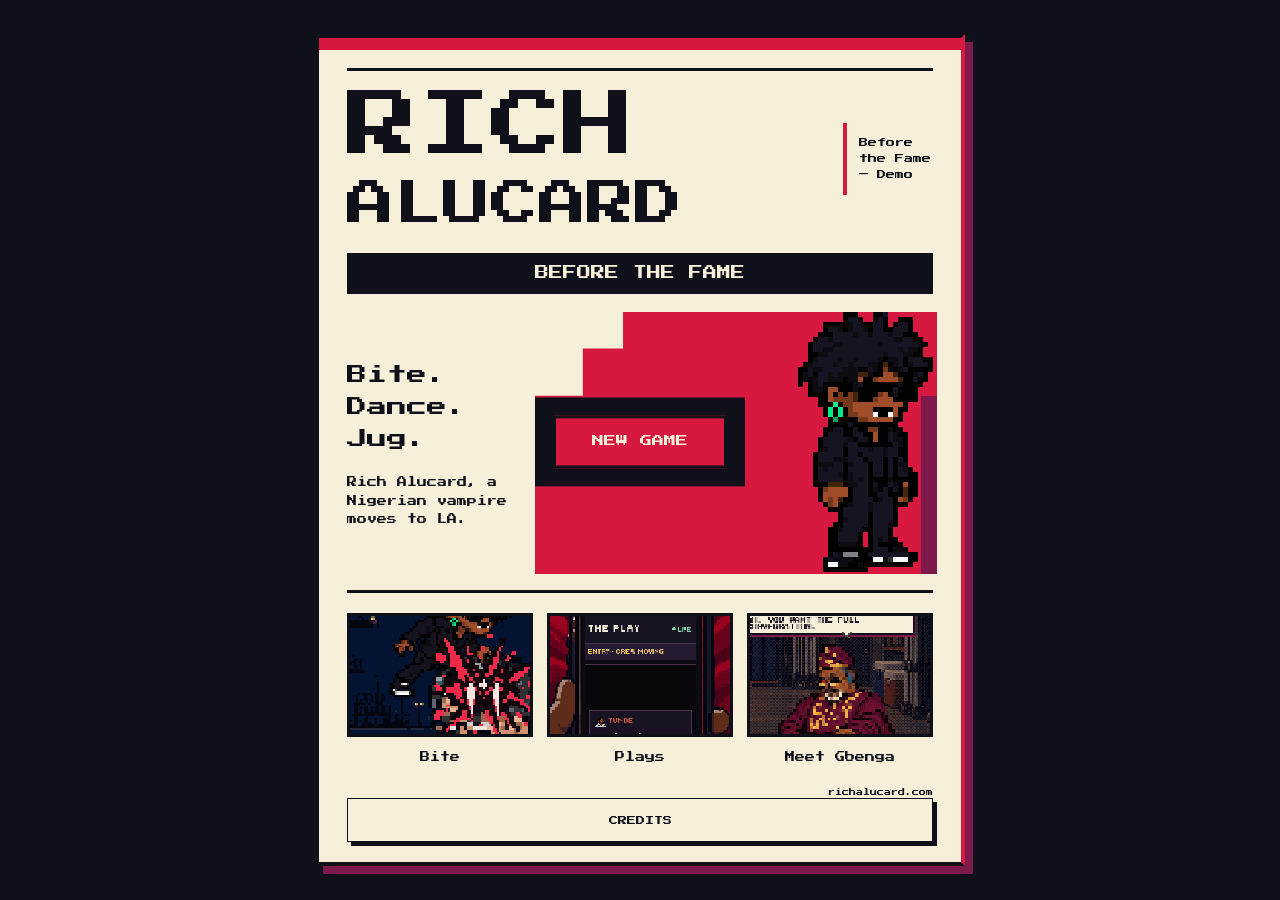
==== commit a067e4f8: "Preview: polish/bugs-001 at engine 8589748 Co-Authored-By: Claude Opus 5.5 <noreply@anthropic.com>" ====
--- a/index.html
+++ b/index.html
@@ -7,21 +7,21 @@
 <meta name="viewport" content="width=device-width,initial-scale=1,viewport-fit=cover,user-scalable=no" />
 <link rel="icon" href="data:,">
 <title>Rich Alucard: Before The Fame Demo</title>
-<link rel="stylesheet" href="style.css?v=ra-05a0ff0a1360-20261011153546" />
-<link rel="stylesheet" href="js/scenes/rave.css?v=ra-05a0ff0a1360-20261011153546" />
-<link rel="stylesheet" href="js/scenes/property.css?v=ra-05a0ff0a1360-20261011153546" />
-<link rel="stylesheet" href="js/scenes/minigames.css?v=ra-05a0ff0a1360-20261011153546" />
-<link rel="stylesheet" href="js/scenes/adventure.css?v=ra-05a0ff0a1360-20261011153546" />
-<link rel="stylesheet" href="js/systems/combat_pixel_fx.css?v=ra-05a0ff0a1360-20261011153546" />
-<link rel="stylesheet" href="js/systems/rc2_feel.css?v=ra-05a0ff0a1360-20261011153546" />
+<link rel="stylesheet" href="style.css?v=ra-858974823638-20261011161159" />
+<link rel="stylesheet" href="js/scenes/rave.css?v=ra-858974823638-20261011161159" />
+<link rel="stylesheet" href="js/scenes/property.css?v=ra-858974823638-20261011161159" />
+<link rel="stylesheet" href="js/scenes/minigames.css?v=ra-858974823638-20261011161159" />
+<link rel="stylesheet" href="js/scenes/adventure.css?v=ra-858974823638-20261011161159" />
+<link rel="stylesheet" href="js/systems/combat_pixel_fx.css?v=ra-858974823638-20261011161159" />
+<link rel="stylesheet" href="js/systems/rc2_feel.css?v=ra-858974823638-20261011161159" />
 <!-- LOADER:CSS:BEGIN -->
-<link rel="stylesheet" href="js/frag/F01/showdown.css?v=ra-05a0ff0a1360-20261011153546" />
-<link rel="stylesheet" href="js/frag/F02/armory.css?v=ra-05a0ff0a1360-20261011153546" />
-<link rel="stylesheet" href="js/frag/F05/the_trap.css?v=ra-05a0ff0a1360-20261011153546" />
+<link rel="stylesheet" href="js/frag/F01/showdown.css?v=ra-858974823638-20261011161159" />
+<link rel="stylesheet" href="js/frag/F02/armory.css?v=ra-858974823638-20261011161159" />
+<link rel="stylesheet" href="js/frag/F05/the_trap.css?v=ra-858974823638-20261011161159" />
 <!-- LOADER:CSS:END -->
-<link rel="stylesheet" href="landing.css?v=ra-05a0ff0a1360-20261011153546" />
+<link rel="stylesheet" href="landing.css?v=ra-858974823638-20261011161159" />
 <style>body.title-front #stage,body.cinema-opening #stage,body.entry-starting #stage{visibility:hidden}#cinematicIntro{position:fixed;inset:0;z-index:10001;background:#090813}#cinematicIntro[hidden],#startOverlay[hidden]{display:none!important}</style>
-<link rel="stylesheet" href="opening.css?v=ra-05a0ff0a1360-20261011153546">
+<link rel="stylesheet" href="opening.css?v=ra-858974823638-20261011161159">
 </head>
 <body class="title-front">
 <section id="cinematicIntro" hidden class="opening-cinema" aria-label="Gbenga opening" role="region">
@@ -32,7 +32,7 @@
  </div></div>
  <p id="cinemaStatus" class="cinema-status" role="status" aria-live="polite"></p>
 </section>
-<script src="js/systems/opening_cinema.js?v=ra-05a0ff0a1360-20261011153546"></script>
+<script src="js/systems/opening_cinema.js?v=ra-858974823638-20261011161159"></script>
 <section id="startOverlay" class="start-overlay retro-start" aria-labelledby="retroTitle">
   <div class="retro-card">
     <header class="retro-header">
@@ -277,269 +277,269 @@
   </div>
 </main>
 <!-- LOADER:BEGIN -->
-<script src="js/build-info.js?v=ra-05a0ff0a1360-20261011153546"></script>
-<script src="js/if1/flag_defaults.js?v=ra-05a0ff0a1360-20261011153546"></script>
-<script src="js/if1/features.js?v=ra-05a0ff0a1360-20261011153546"></script>
-<script src="js/if1/migration_ledger.js?v=ra-05a0ff0a1360-20261011153546"></script>
-<script src="js/if1/migrations.js?v=ra-05a0ff0a1360-20261011153546"></script>
-<script src="js/frag/F01/migrations.js?v=ra-05a0ff0a1360-20261011153546"></script>
-<script src="js/frag/F02/migrations.js?v=ra-05a0ff0a1360-20261011153546"></script>
-<script src="js/frag/F03/migrations.js?v=ra-05a0ff0a1360-20261011153546"></script>
-<script src="js/frag/F04/migrations.js?v=ra-05a0ff0a1360-20261011153546"></script>
-<script src="js/frag/F05/migrations.js?v=ra-05a0ff0a1360-20261011153546"></script>
-<script src="js/frag/F06/migrations.js?v=ra-05a0ff0a1360-20261011153546"></script>
-<script src="js/frag/F07/migrations.js?v=ra-05a0ff0a1360-20261011153546"></script>
-<script src="js/frag/F15/migrations.js?v=ra-05a0ff0a1360-20261011153546"></script>
-<script src="js/engine/state.js?v=ra-05a0ff0a1360-20261011153546"></script>
-<script src="js/if1/state_watch.js?v=ra-05a0ff0a1360-20261011153546"></script>
-<script src="js/if1/frag_state.js?v=ra-05a0ff0a1360-20261011153546"></script>
-<script src="js/data/save_fixtures.js?v=ra-05a0ff0a1360-20261011153546"></script>
-<script src="js/engine/scenes.js?v=ra-05a0ff0a1360-20261011153546"></script>
-<script src="js/data/stages.js?v=ra-05a0ff0a1360-20261011153546"></script>
-<script src="js/data/presentation.js?v=ra-05a0ff0a1360-20261011153546"></script>
-<script src="js/data/presentation_assets.js?v=ra-05a0ff0a1360-20261011153546"></script>
-<script src="js/data/presentation_locks.js?v=ra-05a0ff0a1360-20261011153546"></script>
-<script src="js/engine/presentation_metrics.js?v=ra-05a0ff0a1360-20261011153546"></script>
-<script src="js/engine/stage.js?v=ra-05a0ff0a1360-20261011153546"></script>
-<script src="js/engine/display.js?v=ra-05a0ff0a1360-20261011153546"></script>
-<script src="js/engine/pixel.js?v=ra-05a0ff0a1360-20261011153546"></script>
-<script src="js/engine/hard_pixel.js?v=ra-05a0ff0a1360-20261011153546"></script>
-<script src="js/engine/minigames.js?v=ra-05a0ff0a1360-20261011153546"></script>
-<script src="js/data/party_behaviors.js?v=ra-05a0ff0a1360-20261011153546"></script>
-<script src="js/systems/party.js?v=ra-05a0ff0a1360-20261011153546"></script>
-<script src="js/systems/rave.js?v=ra-05a0ff0a1360-20261011153546"></script>
-<script src="js/scenes/rave.js?v=ra-05a0ff0a1360-20261011153546"></script>
-<script src="js/data/ogun_rave_content.js?v=ra-05a0ff0a1360-20261011153546"></script>
-<script src="js/systems/ogun_rave.js?v=ra-05a0ff0a1360-20261011153546"></script>
-<script src="js/scenes/ogun_rave_exterior.js?v=ra-05a0ff0a1360-20261011153546"></script>
-<script src="js/systems/desire_trips.js?v=ra-05a0ff0a1360-20261011153546"></script>
-<script src="js/data/opportunities.js?v=ra-05a0ff0a1360-20261011153546"></script>
-<script src="js/data/people.js?v=ra-05a0ff0a1360-20261011153546"></script>
-<script src="js/systems/people.js?v=ra-05a0ff0a1360-20261011153546"></script>
-<script src="js/data/world_events.js?v=ra-05a0ff0a1360-20261011153546"></script>
-<script src="js/systems/world_events.js?v=ra-05a0ff0a1360-20261011153546"></script>
-<script src="js/systems/jdm_imports.js?v=ra-05a0ff0a1360-20261011153546"></script>
-<script src="js/systems/property.js?v=ra-05a0ff0a1360-20261011153546"></script>
-<script src="js/data/property_content.js?v=ra-05a0ff0a1360-20261011153546"></script>
-<script src="js/scenes/property.js?v=ra-05a0ff0a1360-20261011153546"></script>
-<script src="js/systems/property_quest.js?v=ra-05a0ff0a1360-20261011153546"></script>
-<script src="js/systems/life.js?v=ra-05a0ff0a1360-20261011153546"></script>
-<script src="js/systems/life_clock.js?v=ra-05a0ff0a1360-20261011153546"></script>
-<script src="js/if1/wake_bus.js?v=ra-05a0ff0a1360-20261011153546"></script>
-<script src="js/if1/money_ledger.js?v=ra-05a0ff0a1360-20261011153546"></script>
-<script src="js/if1/heat.js?v=ra-05a0ff0a1360-20261011153546"></script>
-<script src="js/if1/heat_floors.js?v=ra-05a0ff0a1360-20261011153546"></script>
-<script src="js/if1/social.js?v=ra-05a0ff0a1360-20261011153546"></script>
-<script src="js/if1/crew.js?v=ra-05a0ff0a1360-20261011153546"></script>
-<script src="js/if1/vehicles.js?v=ra-05a0ff0a1360-20261011153546"></script>
-<script src="js/if1/districts.js?v=ra-05a0ff0a1360-20261011153546"></script>
-<script src="js/if1/sales_channels.js?v=ra-05a0ff0a1360-20261011153546"></script>
-<script src="js/data/art_registry.js?v=ra-05a0ff0a1360-20261011153546"></script>
-<script src="js/data/art/registry_parts.js?v=ra-05a0ff0a1360-20261011153546"></script>
-<script src="js/data/art/parts/F02_combat_fx.js?v=ra-05a0ff0a1360-20261011153546"></script>
-<script src="js/data/art/parts/F12_portobello_kid3.js?v=ra-05a0ff0a1360-20261011153546"></script>
-<script src="js/data/art/parts/F12_preserved.js?v=ra-05a0ff0a1360-20261011153546"></script>
-<script src="js/data/art/parts/F12_rc5_w_belt.js?v=ra-05a0ff0a1360-20261011153546"></script>
-<script src="js/data/art/parts/F12_rc5_w_icons.js?v=ra-05a0ff0a1360-20261011153546"></script>
-<script src="js/data/art/parts/F12_rc5_w_imani.js?v=ra-05a0ff0a1360-20261011153546"></script>
-<script src="js/data/art/parts/F12_rc5_w_world.js?v=ra-05a0ff0a1360-20261011153546"></script>
-<script src="js/data/art/parts/F15_stage_cards.js?v=ra-05a0ff0a1360-20261011153546"></script>
-<script src="js/data/art_integration.js?v=ra-05a0ff0a1360-20261011153546"></script>
-<script src="js/data/art_surfaces.js?v=ra-05a0ff0a1360-20261011153546"></script>
-<script src="js/data/btf/people.js?v=ra-05a0ff0a1360-20261011153546"></script>
-<script src="js/systems/relations.js?v=ra-05a0ff0a1360-20261011153546"></script>
-<script src="js/systems/rewards.js?v=ra-05a0ff0a1360-20261011153546"></script>
-<script src="js/engine/adventures.js?v=ra-05a0ff0a1360-20261011153546"></script>
-<script src="js/data/btf/environments.js?v=ra-05a0ff0a1360-20261011153546"></script>
-<script src="js/systems/temptations.js?v=ra-05a0ff0a1360-20261011153546"></script>
-<script src="js/systems/places.js?v=ra-05a0ff0a1360-20261011153546"></script>
-<script src="js/systems/sealed.js?v=ra-05a0ff0a1360-20261011153546"></script>
-<script src="js/systems/fame.js?v=ra-05a0ff0a1360-20261011153546"></script>
-<script src="js/systems/vampgram.js?v=ra-05a0ff0a1360-20261011153546"></script>
-<script src="js/if1/vampgram_api.js?v=ra-05a0ff0a1360-20261011153546"></script>
-<script src="js/scenes/bedroom.js?v=ra-05a0ff0a1360-20261011153546"></script>
-<script src="js/data/phone_hierarchy.js?v=ra-05a0ff0a1360-20261011153546"></script>
-<script src="js/scenes/phone.js?v=ra-05a0ff0a1360-20261011153546"></script>
-<script src="js/if1/phone_registry.js?v=ra-05a0ff0a1360-20261011153546"></script>
-<script src="js/scenes/desire_trip.js?v=ra-05a0ff0a1360-20261011153546"></script>
-<script src="js/scenes/world_presentation.js?v=ra-05a0ff0a1360-20261011153546"></script>
-<script src="js/scenes/adventure.js?v=ra-05a0ff0a1360-20261011153546"></script>
-<script src="js/scenes/throne.js?v=ra-05a0ff0a1360-20261011153546"></script>
-<script src="js/systems/presentation_fixtures.js?v=ra-05a0ff0a1360-20261011153546"></script>
-<script src="js/scenes/bedroom_life.js?v=ra-05a0ff0a1360-20261011153546"></script>
-<script src="js/systems/newgame.js?v=ra-05a0ff0a1360-20261011153546"></script>
-<script src="js/phone/apps_core.js?v=ra-05a0ff0a1360-20261011153546"></script>
-<script src="js/systems/music_library.js?v=ra-05a0ff0a1360-20261011153546"></script>
-<script src="js/data/rc2_barks.js?v=ra-05a0ff0a1360-20261011153546"></script>
-<script src="js/systems/barks.js?v=ra-05a0ff0a1360-20261011153546"></script>
-<script src="js/systems/enemy_fx.js?v=ra-05a0ff0a1360-20261011153546"></script>
-<script src="js/systems/feel_sfx.js?v=ra-05a0ff0a1360-20261011153546"></script>
-<script src="js/systems/money_feel.js?v=ra-05a0ff0a1360-20261011153546"></script>
-<script src="js/systems/ambient_life.js?v=ra-05a0ff0a1360-20261011153546"></script>
-<script src="js/systems/scene_guard.js?v=ra-05a0ff0a1360-20261011153546"></script>
-<script src="js/systems/intro_polish.js?v=ra-05a0ff0a1360-20261011153546"></script>
-<script src="js/systems/pixel_cutscene.js?v=ra-05a0ff0a1360-20261011153546"></script>
-<script src="js/systems/opening_timeline.js?v=ra-05a0ff0a1360-20261011153546"></script>
-<script src="js/systems/phone_nudge.js?v=ra-05a0ff0a1360-20261011153546"></script>
-<script src="js/systems/radio.js?v=ra-05a0ff0a1360-20261011153546"></script>
-<script src="js/data/btf/dsl.js?v=ra-05a0ff0a1360-20261011153546"></script>
-<script src="js/btf_content.js?v=ra-05a0ff0a1360-20261011153546"></script>
-<script src="js/if1/combat2_ext.js?v=ra-05a0ff0a1360-20261011153546"></script>
+<script src="js/build-info.js?v=ra-858974823638-20261011161159"></script>
+<script src="js/if1/flag_defaults.js?v=ra-858974823638-20261011161159"></script>
+<script src="js/if1/features.js?v=ra-858974823638-20261011161159"></script>
+<script src="js/if1/migration_ledger.js?v=ra-858974823638-20261011161159"></script>
+<script src="js/if1/migrations.js?v=ra-858974823638-20261011161159"></script>
+<script src="js/frag/F01/migrations.js?v=ra-858974823638-20261011161159"></script>
+<script src="js/frag/F02/migrations.js?v=ra-858974823638-20261011161159"></script>
+<script src="js/frag/F03/migrations.js?v=ra-858974823638-20261011161159"></script>
+<script src="js/frag/F04/migrations.js?v=ra-858974823638-20261011161159"></script>
+<script src="js/frag/F05/migrations.js?v=ra-858974823638-20261011161159"></script>
+<script src="js/frag/F06/migrations.js?v=ra-858974823638-20261011161159"></script>
+<script src="js/frag/F07/migrations.js?v=ra-858974823638-20261011161159"></script>
+<script src="js/frag/F15/migrations.js?v=ra-858974823638-20261011161159"></script>
+<script src="js/engine/state.js?v=ra-858974823638-20261011161159"></script>
+<script src="js/if1/state_watch.js?v=ra-858974823638-20261011161159"></script>
+<script src="js/if1/frag_state.js?v=ra-858974823638-20261011161159"></script>
+<script src="js/data/save_fixtures.js?v=ra-858974823638-20261011161159"></script>
+<script src="js/engine/scenes.js?v=ra-858974823638-20261011161159"></script>
+<script src="js/data/stages.js?v=ra-858974823638-20261011161159"></script>
+<script src="js/data/presentation.js?v=ra-858974823638-20261011161159"></script>
+<script src="js/data/presentation_assets.js?v=ra-858974823638-20261011161159"></script>
+<script src="js/data/presentation_locks.js?v=ra-858974823638-20261011161159"></script>
+<script src="js/engine/presentation_metrics.js?v=ra-858974823638-20261011161159"></script>
+<script src="js/engine/stage.js?v=ra-858974823638-20261011161159"></script>
+<script src="js/engine/display.js?v=ra-858974823638-20261011161159"></script>
+<script src="js/engine/pixel.js?v=ra-858974823638-20261011161159"></script>
+<script src="js/engine/hard_pixel.js?v=ra-858974823638-20261011161159"></script>
+<script src="js/engine/minigames.js?v=ra-858974823638-20261011161159"></script>
+<script src="js/data/party_behaviors.js?v=ra-858974823638-20261011161159"></script>
+<script src="js/systems/party.js?v=ra-858974823638-20261011161159"></script>
+<script src="js/systems/rave.js?v=ra-858974823638-20261011161159"></script>
+<script src="js/scenes/rave.js?v=ra-858974823638-20261011161159"></script>
+<script src="js/data/ogun_rave_content.js?v=ra-858974823638-20261011161159"></script>
+<script src="js/systems/ogun_rave.js?v=ra-858974823638-20261011161159"></script>
+<script src="js/scenes/ogun_rave_exterior.js?v=ra-858974823638-20261011161159"></script>
+<script src="js/systems/desire_trips.js?v=ra-858974823638-20261011161159"></script>
+<script src="js/data/opportunities.js?v=ra-858974823638-20261011161159"></script>
+<script src="js/data/people.js?v=ra-858974823638-20261011161159"></script>
+<script src="js/systems/people.js?v=ra-858974823638-20261011161159"></script>
+<script src="js/data/world_events.js?v=ra-858974823638-20261011161159"></script>
+<script src="js/systems/world_events.js?v=ra-858974823638-20261011161159"></script>
+<script src="js/systems/jdm_imports.js?v=ra-858974823638-20261011161159"></script>
+<script src="js/systems/property.js?v=ra-858974823638-20261011161159"></script>
+<script src="js/data/property_content.js?v=ra-858974823638-20261011161159"></script>
+<script src="js/scenes/property.js?v=ra-858974823638-20261011161159"></script>
+<script src="js/systems/property_quest.js?v=ra-858974823638-20261011161159"></script>
+<script src="js/systems/life.js?v=ra-858974823638-20261011161159"></script>
+<script src="js/systems/life_clock.js?v=ra-858974823638-20261011161159"></script>
+<script src="js/if1/wake_bus.js?v=ra-858974823638-20261011161159"></script>
+<script src="js/if1/money_ledger.js?v=ra-858974823638-20261011161159"></script>
+<script src="js/if1/heat.js?v=ra-858974823638-20261011161159"></script>
+<script src="js/if1/heat_floors.js?v=ra-858974823638-20261011161159"></script>
+<script src="js/if1/social.js?v=ra-858974823638-20261011161159"></script>
+<script src="js/if1/crew.js?v=ra-858974823638-20261011161159"></script>
+<script src="js/if1/vehicles.js?v=ra-858974823638-20261011161159"></script>
+<script src="js/if1/districts.js?v=ra-858974823638-20261011161159"></script>
+<script src="js/if1/sales_channels.js?v=ra-858974823638-20261011161159"></script>
+<script src="js/data/art_registry.js?v=ra-858974823638-20261011161159"></script>
+<script src="js/data/art/registry_parts.js?v=ra-858974823638-20261011161159"></script>
+<script src="js/data/art/parts/F02_combat_fx.js?v=ra-858974823638-20261011161159"></script>
+<script src="js/data/art/parts/F12_portobello_kid3.js?v=ra-858974823638-20261011161159"></script>
+<script src="js/data/art/parts/F12_preserved.js?v=ra-858974823638-20261011161159"></script>
+<script src="js/data/art/parts/F12_rc5_w_belt.js?v=ra-858974823638-20261011161159"></script>
+<script src="js/data/art/parts/F12_rc5_w_icons.js?v=ra-858974823638-20261011161159"></script>
+<script src="js/data/art/parts/F12_rc5_w_imani.js?v=ra-858974823638-20261011161159"></script>
+<script src="js/data/art/parts/F12_rc5_w_world.js?v=ra-858974823638-20261011161159"></script>
+<script src="js/data/art/parts/F15_stage_cards.js?v=ra-858974823638-20261011161159"></script>
+<script src="js/data/art_integration.js?v=ra-858974823638-20261011161159"></script>
+<script src="js/data/art_surfaces.js?v=ra-858974823638-20261011161159"></script>
+<script src="js/data/btf/people.js?v=ra-858974823638-20261011161159"></script>
+<script src="js/systems/relations.js?v=ra-858974823638-20261011161159"></script>
+<script src="js/systems/rewards.js?v=ra-858974823638-20261011161159"></script>
+<script src="js/engine/adventures.js?v=ra-858974823638-20261011161159"></script>
+<script src="js/data/btf/environments.js?v=ra-858974823638-20261011161159"></script>
+<script src="js/systems/temptations.js?v=ra-858974823638-20261011161159"></script>
+<script src="js/systems/places.js?v=ra-858974823638-20261011161159"></script>
+<script src="js/systems/sealed.js?v=ra-858974823638-20261011161159"></script>
+<script src="js/systems/fame.js?v=ra-858974823638-20261011161159"></script>
+<script src="js/systems/vampgram.js?v=ra-858974823638-20261011161159"></script>
+<script src="js/if1/vampgram_api.js?v=ra-858974823638-20261011161159"></script>
+<script src="js/scenes/bedroom.js?v=ra-858974823638-20261011161159"></script>
+<script src="js/data/phone_hierarchy.js?v=ra-858974823638-20261011161159"></script>
+<script src="js/scenes/phone.js?v=ra-858974823638-20261011161159"></script>
+<script src="js/if1/phone_registry.js?v=ra-858974823638-20261011161159"></script>
+<script src="js/scenes/desire_trip.js?v=ra-858974823638-20261011161159"></script>
+<script src="js/scenes/world_presentation.js?v=ra-858974823638-20261011161159"></script>
+<script src="js/scenes/adventure.js?v=ra-858974823638-20261011161159"></script>
+<script src="js/scenes/throne.js?v=ra-858974823638-20261011161159"></script>
+<script src="js/systems/presentation_fixtures.js?v=ra-858974823638-20261011161159"></script>
+<script src="js/scenes/bedroom_life.js?v=ra-858974823638-20261011161159"></script>
+<script src="js/systems/newgame.js?v=ra-858974823638-20261011161159"></script>
+<script src="js/phone/apps_core.js?v=ra-858974823638-20261011161159"></script>
+<script src="js/systems/music_library.js?v=ra-858974823638-20261011161159"></script>
+<script src="js/data/rc2_barks.js?v=ra-858974823638-20261011161159"></script>
+<script src="js/systems/barks.js?v=ra-858974823638-20261011161159"></script>
+<script src="js/systems/enemy_fx.js?v=ra-858974823638-20261011161159"></script>
+<script src="js/systems/feel_sfx.js?v=ra-858974823638-20261011161159"></script>
+<script src="js/systems/money_feel.js?v=ra-858974823638-20261011161159"></script>
+<script src="js/systems/ambient_life.js?v=ra-858974823638-20261011161159"></script>
+<script src="js/systems/scene_guard.js?v=ra-858974823638-20261011161159"></script>
+<script src="js/systems/intro_polish.js?v=ra-858974823638-20261011161159"></script>
+<script src="js/systems/pixel_cutscene.js?v=ra-858974823638-20261011161159"></script>
+<script src="js/systems/opening_timeline.js?v=ra-858974823638-20261011161159"></script>
+<script src="js/systems/phone_nudge.js?v=ra-858974823638-20261011161159"></script>
+<script src="js/systems/radio.js?v=ra-858974823638-20261011161159"></script>
+<script src="js/data/btf/dsl.js?v=ra-858974823638-20261011161159"></script>
+<script src="js/btf_content.js?v=ra-858974823638-20261011161159"></script>
+<script src="js/if1/combat2_ext.js?v=ra-858974823638-20261011161159"></script>
 <!-- BTF:CONTENT:BEGIN -->
-<script src="js/data/rc2_economy.js?v=ra-05a0ff0a1360-20261011153546"></script>
-<script src="js/data/rc2_lines.js?v=ra-05a0ff0a1360-20261011153546"></script>
-<script src="js/data/btf/new_oga_tunables.js?v=ra-05a0ff0a1360-20261011153546"></script>
-<script src="js/data/btf/combat.js?v=ra-05a0ff0a1360-20261011153546"></script>
-<script src="js/engine/combat2.js?v=ra-05a0ff0a1360-20261011153546"></script>
-<script src="js/scenes/combat2.js?v=ra-05a0ff0a1360-20261011153546"></script>
-<script src="js/systems/new_oga.js?v=ra-05a0ff0a1360-20261011153546"></script>
-<script src="js/systems/dragon.js?v=ra-05a0ff0a1360-20261011153546"></script>
-<script src="js/systems/cars.js?v=ra-05a0ff0a1360-20261011153546"></script>
-<script src="js/systems/castle.js?v=ra-05a0ff0a1360-20261011153546"></script>
-<script src="js/systems/realestate.js?v=ra-05a0ff0a1360-20261011153546"></script>
-<script src="js/systems/dating.js?v=ra-05a0ff0a1360-20261011153546"></script>
-<script src="js/systems/music.js?v=ra-05a0ff0a1360-20261011153546"></script>
-<script src="js/systems/world_life.js?v=ra-05a0ff0a1360-20261011153546"></script>
-<script src="js/systems/legacy_bridge.js?v=ra-05a0ff0a1360-20261011153546"></script>
-<script src="js/systems/party_life.js?v=ra-05a0ff0a1360-20261011153546"></script>
-<script src="js/systems/cheap_buys.js?v=ra-05a0ff0a1360-20261011153546"></script>
-<script src="js/systems/guidance.js?v=ra-05a0ff0a1360-20261011153546"></script>
-<script src="js/systems/strip_club.js?v=ra-05a0ff0a1360-20261011153546"></script>
-<script src="js/data/bars_words.js?v=ra-05a0ff0a1360-20261011153546"></script>
-<script src="js/minigames/juice.js?v=ra-05a0ff0a1360-20261011153546"></script>
-<script src="js/minigames/touge.js?v=ra-05a0ff0a1360-20261011153546"></script>
-<script src="js/minigames/owambe_collection.js?v=ra-05a0ff0a1360-20261011153546"></script>
-<script src="js/minigames/hatch.js?v=ra-05a0ff0a1360-20261011153546"></script>
-<script src="js/minigames/pier.js?v=ra-05a0ff0a1360-20261011153546"></script>
-<script src="js/minigames/bars.js?v=ra-05a0ff0a1360-20261011153546"></script>
-<script src="js/minigames/slurp.js?v=ra-05a0ff0a1360-20261011153546"></script>
-<script src="js/minigames/jollof.js?v=ra-05a0ff0a1360-20261011153546"></script>
-<script src="js/minigames/garage.js?v=ra-05a0ff0a1360-20261011153546"></script>
-<script src="js/minigames/hookah.js?v=ra-05a0ff0a1360-20261011153546"></script>
-<script src="js/minigames/pickup.js?v=ra-05a0ff0a1360-20261011153546"></script>
-<script src="js/minigames/dance.js?v=ra-05a0ff0a1360-20261011153546"></script>
-<script src="js/data/rc2_writing.js?v=ra-05a0ff0a1360-20261011153546"></script>
-<script src="js/data/btf/adventures/w1_opening.js?v=ra-05a0ff0a1360-20261011153546"></script>
-<script src="js/data/btf/adventures/systems.js?v=ra-05a0ff0a1360-20261011153546"></script>
-<script src="js/data/btf/adventures/date.js?v=ra-05a0ff0a1360-20261011153546"></script>
-<script src="js/data/btf/dates.js?v=ra-05a0ff0a1360-20261011153546"></script>
-<script src="js/data/btf/adventures/w1_life.js?v=ra-05a0ff0a1360-20261011153546"></script>
-<script src="js/data/btf/adventures/w2.js?v=ra-05a0ff0a1360-20261011153546"></script>
-<script src="js/data/btf/adventures/w3.js?v=ra-05a0ff0a1360-20261011153546"></script>
-<script src="js/data/btf/adventures/w4.js?v=ra-05a0ff0a1360-20261011153546"></script>
-<script src="js/data/btf/adventures/w5.js?v=ra-05a0ff0a1360-20261011153546"></script>
-<script src="js/data/btf/adventures/rc2_story.js?v=ra-05a0ff0a1360-20261011153546"></script>
-<script src="js/data/btf/adventures/new_oga_m1_m3.js?v=ra-05a0ff0a1360-20261011153546"></script>
-<script src="js/data/btf/adventures/new_oga_m4.js?v=ra-05a0ff0a1360-20261011153546"></script>
-<script src="js/data/btf/adventures/new_oga_m5_m6.js?v=ra-05a0ff0a1360-20261011153546"></script>
-<script src="js/data/btf/adventures/new_oga_m7.js?v=ra-05a0ff0a1360-20261011153546"></script>
-<script src="js/data/btf/dates_cast.js?v=ra-05a0ff0a1360-20261011153546"></script>
-<script src="js/systems/btf_dev.js?v=ra-05a0ff0a1360-20261011153546"></script>
-<script src="js/systems/test_pilot.js?v=ra-05a0ff0a1360-20261011153546"></script>
-<script src="js/sealed/pack.js?v=ra-05a0ff0a1360-20261011153546"></script>
+<script src="js/data/rc2_economy.js?v=ra-858974823638-20261011161159"></script>
+<script src="js/data/rc2_lines.js?v=ra-858974823638-20261011161159"></script>
+<script src="js/data/btf/new_oga_tunables.js?v=ra-858974823638-20261011161159"></script>
+<script src="js/data/btf/combat.js?v=ra-858974823638-20261011161159"></script>
+<script src="js/engine/combat2.js?v=ra-858974823638-20261011161159"></script>
+<script src="js/scenes/combat2.js?v=ra-858974823638-20261011161159"></script>
+<script src="js/systems/new_oga.js?v=ra-858974823638-20261011161159"></script>
+<script src="js/systems/dragon.js?v=ra-858974823638-20261011161159"></script>
+<script src="js/systems/cars.js?v=ra-858974823638-20261011161159"></script>
+<script src="js/systems/castle.js?v=ra-858974823638-20261011161159"></script>
+<script src="js/systems/realestate.js?v=ra-858974823638-20261011161159"></script>
+<script src="js/systems/dating.js?v=ra-858974823638-20261011161159"></script>
+<script src="js/systems/music.js?v=ra-858974823638-20261011161159"></script>
+<script src="js/systems/world_life.js?v=ra-858974823638-20261011161159"></script>
+<script src="js/systems/legacy_bridge.js?v=ra-858974823638-20261011161159"></script>
+<script src="js/systems/party_life.js?v=ra-858974823638-20261011161159"></script>
+<script src="js/systems/cheap_buys.js?v=ra-858974823638-20261011161159"></script>
+<script src="js/systems/guidance.js?v=ra-858974823638-20261011161159"></script>
+<script src="js/systems/strip_club.js?v=ra-858974823638-20261011161159"></script>
+<script src="js/data/bars_words.js?v=ra-858974823638-20261011161159"></script>
+<script src="js/minigames/juice.js?v=ra-858974823638-20261011161159"></script>
+<script src="js/minigames/touge.js?v=ra-858974823638-20261011161159"></script>
+<script src="js/minigames/owambe_collection.js?v=ra-858974823638-20261011161159"></script>
+<script src="js/minigames/hatch.js?v=ra-858974823638-20261011161159"></script>
+<script src="js/minigames/pier.js?v=ra-858974823638-20261011161159"></script>
+<script src="js/minigames/bars.js?v=ra-858974823638-20261011161159"></script>
+<script src="js/minigames/slurp.js?v=ra-858974823638-20261011161159"></script>
+<script src="js/minigames/jollof.js?v=ra-858974823638-20261011161159"></script>
+<script src="js/minigames/garage.js?v=ra-858974823638-20261011161159"></script>
+<script src="js/minigames/hookah.js?v=ra-858974823638-20261011161159"></script>
+<script src="js/minigames/pickup.js?v=ra-858974823638-20261011161159"></script>
+<script src="js/minigames/dance.js?v=ra-858974823638-20261011161159"></script>
+<script src="js/data/rc2_writing.js?v=ra-858974823638-20261011161159"></script>
+<script src="js/data/btf/adventures/w1_opening.js?v=ra-858974823638-20261011161159"></script>
+<script src="js/data/btf/adventures/systems.js?v=ra-858974823638-20261011161159"></script>
+<script src="js/data/btf/adventures/date.js?v=ra-858974823638-20261011161159"></script>
+<script src="js/data/btf/dates.js?v=ra-858974823638-20261011161159"></script>
+<script src="js/data/btf/adventures/w1_life.js?v=ra-858974823638-20261011161159"></script>
+<script src="js/data/btf/adventures/w2.js?v=ra-858974823638-20261011161159"></script>
+<script src="js/data/btf/adventures/w3.js?v=ra-858974823638-20261011161159"></script>
+<script src="js/data/btf/adventures/w4.js?v=ra-858974823638-20261011161159"></script>
+<script src="js/data/btf/adventures/w5.js?v=ra-858974823638-20261011161159"></script>
+<script src="js/data/btf/adventures/rc2_story.js?v=ra-858974823638-20261011161159"></script>
+<script src="js/data/btf/adventures/new_oga_m1_m3.js?v=ra-858974823638-20261011161159"></script>
+<script src="js/data/btf/adventures/new_oga_m4.js?v=ra-858974823638-20261011161159"></script>
+<script src="js/data/btf/adventures/new_oga_m5_m6.js?v=ra-858974823638-20261011161159"></script>
+<script src="js/data/btf/adventures/new_oga_m7.js?v=ra-858974823638-20261011161159"></script>
+<script src="js/data/btf/dates_cast.js?v=ra-858974823638-20261011161159"></script>
+<script src="js/systems/btf_dev.js?v=ra-858974823638-20261011161159"></script>
+<script src="js/systems/test_pilot.js?v=ra-858974823638-20261011161159"></script>
+<script src="js/sealed/pack.js?v=ra-858974823638-20261011161159"></script>
 <!-- BTF:CONTENT:END -->
-<script src="js/data/audio_manifest.js?v=ra-05a0ff0a1360-20261011153546"></script>
-<script src="js/data/audio/manifest_parts.js?v=ra-05a0ff0a1360-20261011153546"></script>
-<script src="js/data/audio/parts/F01_showdown.js?v=ra-05a0ff0a1360-20261011153546"></script>
-<script src="js/data/audio/parts/F02_guns.js?v=ra-05a0ff0a1360-20261011153546"></script>
-<script src="js/data/audio/parts/F04_blood_x.js?v=ra-05a0ff0a1360-20261011153546"></script>
-<script src="js/data/audio/parts/F05_trap.js?v=ra-05a0ff0a1360-20261011153546"></script>
-<script src="js/data/audio/parts/F06_rainmaker.js?v=ra-05a0ff0a1360-20261011153546"></script>
-<script src="js/data/audio/parts/F11_seance_pick.js?v=ra-05a0ff0a1360-20261011153546"></script>
-<script src="js/engine/audio.js?v=ra-05a0ff0a1360-20261011153546"></script>
-<script src="js/systems/play_return_feedback.js?v=ra-05a0ff0a1360-20261011153546"></script>
-<script src="js/engine/open_audio.js?v=ra-05a0ff0a1360-20261011153546"></script>
-<script src="js/data/characters.js?v=ra-05a0ff0a1360-20261011153546"></script>
-<script src="js/data/moves.js?v=ra-05a0ff0a1360-20261011153546"></script>
-<script src="js/data/combat.js?v=ra-05a0ff0a1360-20261011153546"></script>
-<script src="js/engine/combat_foundation.js?v=ra-05a0ff0a1360-20261011153546"></script>
-<script src="js/systems/characters.js?v=ra-05a0ff0a1360-20261011153546"></script>
-<script src="js/systems/budget.js?v=ra-05a0ff0a1360-20261011153546"></script>
-<script src="js/systems/ambience.js?v=ra-05a0ff0a1360-20261011153546"></script>
-<script src="js/systems/devtools.js?v=ra-05a0ff0a1360-20261011153546"></script>
-<script src="js/systems/smoke.js?v=ra-05a0ff0a1360-20261011153546"></script>
-<script src="js/systems/combat_pixel_fx.js?v=ra-05a0ff0a1360-20261011153546"></script>
-<script src="js/systems/combat_presentation.js?v=ra-05a0ff0a1360-20261011153546"></script>
-<script src="js/scenes/character_reveal.js?v=ra-05a0ff0a1360-20261011153546"></script>
-<script src="js/if1/if1.js?v=ra-05a0ff0a1360-20261011153546"></script>
-<script src="js/if1/first_event_unlock.js?v=ra-05a0ff0a1360-20261011153546"></script>
-<script src="js/frag/F01/rng.js?v=ra-05a0ff0a1360-20261011153546"></script>
-<script src="js/frag/F01/data.js?v=ra-05a0ff0a1360-20261011153546"></script>
-<script src="js/frag/F01/play_contract.js?v=ra-05a0ff0a1360-20261011153546"></script>
-<script src="js/frag/F01/rules.js?v=ra-05a0ff0a1360-20261011153546"></script>
-<script src="js/frag/F01/engine.js?v=ra-05a0ff0a1360-20261011153546"></script>
-<script src="js/frag/F01/ai.js?v=ra-05a0ff0a1360-20261011153546"></script>
-<script src="js/frag/F01/maps.js?v=ra-05a0ff0a1360-20261011153546"></script>
-<script src="js/frag/F01/packets.js?v=ra-05a0ff0a1360-20261011153546"></script>
-<script src="js/frag/F01/showdown.js?v=ra-05a0ff0a1360-20261011153546"></script>
-<script src="js/frag/F01/sprites.js?v=ra-05a0ff0a1360-20261011153546"></script>
-<script src="js/frag/F01/sfx.js?v=ra-05a0ff0a1360-20261011153546"></script>
-<script src="js/frag/F01/ui.js?v=ra-05a0ff0a1360-20261011153546"></script>
-<script src="js/frag/F01/sandbox.js?v=ra-05a0ff0a1360-20261011153546"></script>
-<script src="js/frag/F01/integration.js?v=ra-05a0ff0a1360-20261011153546"></script>
-<script src="js/frag/F02/flags.js?v=ra-05a0ff0a1360-20261011153546"></script>
-<script src="js/frag/F02/catalog.js?v=ra-05a0ff0a1360-20261011153546"></script>
-<script src="js/frag/F02/registry.js?v=ra-05a0ff0a1360-20261011153546"></script>
-<script src="js/frag/F02/combat.js?v=ra-05a0ff0a1360-20261011153546"></script>
-<script src="js/frag/F02/range.js?v=ra-05a0ff0a1360-20261011153546"></script>
-<script src="js/frag/F02/armory.js?v=ra-05a0ff0a1360-20261011153546"></script>
-<script src="js/frag/F02/moves.js?v=ra-05a0ff0a1360-20261011153546"></script>
-<script src="js/frag/F02/showdown.js?v=ra-05a0ff0a1360-20261011153546"></script>
-<script src="js/frag/F02/iron_and_grace.js?v=ra-05a0ff0a1360-20261011153546"></script>
-<script src="js/frag/F02/integration.js?v=ra-05a0ff0a1360-20261011153546"></script>
-<script src="js/frag/F03/new_oga_ladder_close.js?v=ra-05a0ff0a1360-20261011153546"></script>
-<script src="js/frag/F04/districts.js?v=ra-05a0ff0a1360-20261011153546"></script>
-<script src="js/frag/F04/crew.js?v=ra-05a0ff0a1360-20261011153546"></script>
-<script src="js/frag/F04/jobs.js?v=ra-05a0ff0a1360-20261011153546"></script>
-<script src="js/frag/F04/heat_config.js?v=ra-05a0ff0a1360-20261011153546"></script>
-<script src="js/frag/F04/vampgram.js?v=ra-05a0ff0a1360-20261011153546"></script>
-<script src="js/frag/F04/report_card.js?v=ra-05a0ff0a1360-20261011153546"></script>
-<script src="js/frag/F04/wake.js?v=ra-05a0ff0a1360-20261011153546"></script>
-<script src="js/frag/F04/play_adapter.js?v=ra-05a0ff0a1360-20261011153546"></script>
-<script src="js/frag/F04/phone_app.js?v=ra-05a0ff0a1360-20261011153546"></script>
-<script src="js/frag/F05/tunables.js?v=ra-05a0ff0a1360-20261011153546"></script>
-<script src="js/frag/F05/util.js?v=ra-05a0ff0a1360-20261011153546"></script>
-<script src="js/frag/F05/state.js?v=ra-05a0ff0a1360-20261011153546"></script>
-<script src="js/frag/F05/heat.js?v=ra-05a0ff0a1360-20261011153546"></script>
-<script src="js/frag/F05/weapons.js?v=ra-05a0ff0a1360-20261011153546"></script>
-<script src="js/frag/F05/crew.js?v=ra-05a0ff0a1360-20261011153546"></script>
-<script src="js/frag/F05/unlock.js?v=ra-05a0ff0a1360-20261011153546"></script>
-<script src="js/frag/F05/production.js?v=ra-05a0ff0a1360-20261011153546"></script>
-<script src="js/frag/F05/sales.js?v=ra-05a0ff0a1360-20261011153546"></script>
-<script src="js/frag/F05/levels.js?v=ra-05a0ff0a1360-20261011153546"></script>
-<script src="js/frag/F05/reactions.js?v=ra-05a0ff0a1360-20261011153546"></script>
-<script src="js/frag/F05/raids.js?v=ra-05a0ff0a1360-20261011153546"></script>
-<script src="js/frag/F05/wake.js?v=ra-05a0ff0a1360-20261011153546"></script>
-<script src="js/frag/F05/minigame_cook.js?v=ra-05a0ff0a1360-20261011153546"></script>
-<script src="js/frag/F05/minigame_counter.js?v=ra-05a0ff0a1360-20261011153546"></script>
-<script src="js/frag/F05/phone_app.js?v=ra-05a0ff0a1360-20261011153546"></script>
-<script src="js/frag/F05/trap.js?v=ra-05a0ff0a1360-20261011153546"></script>
-<script src="js/frag/F06/make_it_rain_tunables.js?v=ra-05a0ff0a1360-20261011153546"></script>
-<script src="js/frag/F06/make_it_rain_core.js?v=ra-05a0ff0a1360-20261011153546"></script>
-<script src="js/frag/F06/make_it_rain.js?v=ra-05a0ff0a1360-20261011153546"></script>
-<script src="js/frag/F06/production.js?v=ra-05a0ff0a1360-20261011153546"></script>
-<script src="js/frag/F07/tunables.js?v=ra-05a0ff0a1360-20261011153546"></script>
-<script src="js/frag/F07/play_bridge.js?v=ra-05a0ff0a1360-20261011153546"></script>
-<script src="js/frag/F07/gbenga_combat.js?v=ra-05a0ff0a1360-20261011153546"></script>
-<script src="js/frag/F07/m8_and_finale.js?v=ra-05a0ff0a1360-20261011153546"></script>
-<script src="js/frag/F15/tunables.js?v=ra-05a0ff0a1360-20261011153546"></script>
-<script src="js/frag/F15/core.js?v=ra-05a0ff0a1360-20261011153546"></script>
-<script src="js/frag/F15/club.js?v=ra-05a0ff0a1360-20261011153546"></script>
-<script src="js/frag/F15/dates.js?v=ra-05a0ff0a1360-20261011153546"></script>
-<script src="js/frag/F15/roxy.js?v=ra-05a0ff0a1360-20261011153546"></script>
-<script src="js/frag/F15/rosalyn.js?v=ra-05a0ff0a1360-20261011153546"></script>
-<script src="js/frag/F15/emerald.js?v=ra-05a0ff0a1360-20261011153546"></script>
-<script src="js/if1/hold_bridge.js?v=ra-05a0ff0a1360-20261011153546"></script>
-<script src="js/data/astra_editorial.js?v=ra-05a0ff0a1360-20261011153546"></script>
-<script src="js/minigames/bloodx_encounters.js?v=ra-05a0ff0a1360-20261011153546"></script>
-<script src="js/minigames/bloodx_route.js?v=ra-05a0ff0a1360-20261011153546"></script>
+<script src="js/data/audio_manifest.js?v=ra-858974823638-20261011161159"></script>
+<script src="js/data/audio/manifest_parts.js?v=ra-858974823638-20261011161159"></script>
+<script src="js/data/audio/parts/F01_showdown.js?v=ra-858974823638-20261011161159"></script>
+<script src="js/data/audio/parts/F02_guns.js?v=ra-858974823638-20261011161159"></script>
+<script src="js/data/audio/parts/F04_blood_x.js?v=ra-858974823638-20261011161159"></script>
+<script src="js/data/audio/parts/F05_trap.js?v=ra-858974823638-20261011161159"></script>
+<script src="js/data/audio/parts/F06_rainmaker.js?v=ra-858974823638-20261011161159"></script>
+<script src="js/data/audio/parts/F11_seance_pick.js?v=ra-858974823638-20261011161159"></script>
+<script src="js/engine/audio.js?v=ra-858974823638-20261011161159"></script>
+<script src="js/systems/play_return_feedback.js?v=ra-858974823638-20261011161159"></script>
+<script src="js/engine/open_audio.js?v=ra-858974823638-20261011161159"></script>
+<script src="js/data/characters.js?v=ra-858974823638-20261011161159"></script>
+<script src="js/data/moves.js?v=ra-858974823638-20261011161159"></script>
+<script src="js/data/combat.js?v=ra-858974823638-20261011161159"></script>
+<script src="js/engine/combat_foundation.js?v=ra-858974823638-20261011161159"></script>
+<script src="js/systems/characters.js?v=ra-858974823638-20261011161159"></script>
+<script src="js/systems/budget.js?v=ra-858974823638-20261011161159"></script>
+<script src="js/systems/ambience.js?v=ra-858974823638-20261011161159"></script>
+<script src="js/systems/devtools.js?v=ra-858974823638-20261011161159"></script>
+<script src="js/systems/smoke.js?v=ra-858974823638-20261011161159"></script>
+<script src="js/systems/combat_pixel_fx.js?v=ra-858974823638-20261011161159"></script>
+<script src="js/systems/combat_presentation.js?v=ra-858974823638-20261011161159"></script>
+<script src="js/scenes/character_reveal.js?v=ra-858974823638-20261011161159"></script>
+<script src="js/if1/if1.js?v=ra-858974823638-20261011161159"></script>
+<script src="js/if1/first_event_unlock.js?v=ra-858974823638-20261011161159"></script>
+<script src="js/frag/F01/rng.js?v=ra-858974823638-20261011161159"></script>
+<script src="js/frag/F01/data.js?v=ra-858974823638-20261011161159"></script>
+<script src="js/frag/F01/play_contract.js?v=ra-858974823638-20261011161159"></script>
+<script src="js/frag/F01/rules.js?v=ra-858974823638-20261011161159"></script>
+<script src="js/frag/F01/engine.js?v=ra-858974823638-20261011161159"></script>
+<script src="js/frag/F01/ai.js?v=ra-858974823638-20261011161159"></script>
+<script src="js/frag/F01/maps.js?v=ra-858974823638-20261011161159"></script>
+<script src="js/frag/F01/packets.js?v=ra-858974823638-20261011161159"></script>
+<script src="js/frag/F01/showdown.js?v=ra-858974823638-20261011161159"></script>
+<script src="js/frag/F01/sprites.js?v=ra-858974823638-20261011161159"></script>
+<script src="js/frag/F01/sfx.js?v=ra-858974823638-20261011161159"></script>
+<script src="js/frag/F01/ui.js?v=ra-858974823638-20261011161159"></script>
+<script src="js/frag/F01/sandbox.js?v=ra-858974823638-20261011161159"></script>
+<script src="js/frag/F01/integration.js?v=ra-858974823638-20261011161159"></script>
+<script src="js/frag/F02/flags.js?v=ra-858974823638-20261011161159"></script>
+<script src="js/frag/F02/catalog.js?v=ra-858974823638-20261011161159"></script>
+<script src="js/frag/F02/registry.js?v=ra-858974823638-20261011161159"></script>
+<script src="js/frag/F02/combat.js?v=ra-858974823638-20261011161159"></script>
+<script src="js/frag/F02/range.js?v=ra-858974823638-20261011161159"></script>
+<script src="js/frag/F02/armory.js?v=ra-858974823638-20261011161159"></script>
+<script src="js/frag/F02/moves.js?v=ra-858974823638-20261011161159"></script>
+<script src="js/frag/F02/showdown.js?v=ra-858974823638-20261011161159"></script>
+<script src="js/frag/F02/iron_and_grace.js?v=ra-858974823638-20261011161159"></script>
+<script src="js/frag/F02/integration.js?v=ra-858974823638-20261011161159"></script>
+<script src="js/frag/F03/new_oga_ladder_close.js?v=ra-858974823638-20261011161159"></script>
+<script src="js/frag/F04/districts.js?v=ra-858974823638-20261011161159"></script>
+<script src="js/frag/F04/crew.js?v=ra-858974823638-20261011161159"></script>
+<script src="js/frag/F04/jobs.js?v=ra-858974823638-20261011161159"></script>
+<script src="js/frag/F04/heat_config.js?v=ra-858974823638-20261011161159"></script>
+<script src="js/frag/F04/vampgram.js?v=ra-858974823638-20261011161159"></script>
+<script src="js/frag/F04/report_card.js?v=ra-858974823638-20261011161159"></script>
+<script src="js/frag/F04/wake.js?v=ra-858974823638-20261011161159"></script>
+<script src="js/frag/F04/play_adapter.js?v=ra-858974823638-20261011161159"></script>
+<script src="js/frag/F04/phone_app.js?v=ra-858974823638-20261011161159"></script>
+<script src="js/frag/F05/tunables.js?v=ra-858974823638-20261011161159"></script>
+<script src="js/frag/F05/util.js?v=ra-858974823638-20261011161159"></script>
+<script src="js/frag/F05/state.js?v=ra-858974823638-20261011161159"></script>
+<script src="js/frag/F05/heat.js?v=ra-858974823638-20261011161159"></script>
+<script src="js/frag/F05/weapons.js?v=ra-858974823638-20261011161159"></script>
+<script src="js/frag/F05/crew.js?v=ra-858974823638-20261011161159"></script>
+<script src="js/frag/F05/unlock.js?v=ra-858974823638-20261011161159"></script>
+<script src="js/frag/F05/production.js?v=ra-858974823638-20261011161159"></script>
+<script src="js/frag/F05/sales.js?v=ra-858974823638-20261011161159"></script>
+<script src="js/frag/F05/levels.js?v=ra-858974823638-20261011161159"></script>
+<script src="js/frag/F05/reactions.js?v=ra-858974823638-20261011161159"></script>
+<script src="js/frag/F05/raids.js?v=ra-858974823638-20261011161159"></script>
+<script src="js/frag/F05/wake.js?v=ra-858974823638-20261011161159"></script>
+<script src="js/frag/F05/minigame_cook.js?v=ra-858974823638-20261011161159"></script>
+<script src="js/frag/F05/minigame_counter.js?v=ra-858974823638-20261011161159"></script>
+<script src="js/frag/F05/phone_app.js?v=ra-858974823638-20261011161159"></script>
+<script src="js/frag/F05/trap.js?v=ra-858974823638-20261011161159"></script>
+<script src="js/frag/F06/make_it_rain_tunables.js?v=ra-858974823638-20261011161159"></script>
+<script src="js/frag/F06/make_it_rain_core.js?v=ra-858974823638-20261011161159"></script>
+<script src="js/frag/F06/make_it_rain.js?v=ra-858974823638-20261011161159"></script>
+<script src="js/frag/F06/production.js?v=ra-858974823638-20261011161159"></script>
+<script src="js/frag/F07/tunables.js?v=ra-858974823638-20261011161159"></script>
+<script src="js/frag/F07/play_bridge.js?v=ra-858974823638-20261011161159"></script>
+<script src="js/frag/F07/gbenga_combat.js?v=ra-858974823638-20261011161159"></script>
+<script src="js/frag/F07/m8_and_finale.js?v=ra-858974823638-20261011161159"></script>
+<script src="js/frag/F15/tunables.js?v=ra-858974823638-20261011161159"></script>
+<script src="js/frag/F15/core.js?v=ra-858974823638-20261011161159"></script>
+<script src="js/frag/F15/club.js?v=ra-858974823638-20261011161159"></script>
+<script src="js/frag/F15/dates.js?v=ra-858974823638-20261011161159"></script>
+<script src="js/frag/F15/roxy.js?v=ra-858974823638-20261011161159"></script>
+<script src="js/frag/F15/rosalyn.js?v=ra-858974823638-20261011161159"></script>
+<script src="js/frag/F15/emerald.js?v=ra-858974823638-20261011161159"></script>
+<script src="js/if1/hold_bridge.js?v=ra-858974823638-20261011161159"></script>
+<script src="js/data/astra_editorial.js?v=ra-858974823638-20261011161159"></script>
+<script src="js/minigames/bloodx_encounters.js?v=ra-858974823638-20261011161159"></script>
+<script src="js/minigames/bloodx_route.js?v=ra-858974823638-20261011161159"></script>
 <!-- SEALED:OVERLAY:BEGIN -->
 <!-- SEALED:OVERLAY:END -->
-<script src="js/systems/rc3.js?v=ra-05a0ff0a1360-20261011153546"></script>
-<script src="js/engine/core.js?v=ra-05a0ff0a1360-20261011153546"></script>
-<script src="game.js?v=ra-05a0ff0a1360-20261011153546"></script>
-<script src="js/systems/analytics.js?v=ra-05a0ff0a1360-20261011153546"></script>
+<script src="js/systems/rc3.js?v=ra-858974823638-20261011161159"></script>
+<script src="js/engine/core.js?v=ra-858974823638-20261011161159"></script>
+<script src="game.js?v=ra-858974823638-20261011161159"></script>
+<script src="js/systems/analytics.js?v=ra-858974823638-20261011161159"></script>
 <!-- LOADER:END -->
-<script src="js/systems/title_intro.js?v=ra-05a0ff0a1360-20261011153546"></script>
+<script src="js/systems/title_intro.js?v=ra-858974823638-20261011161159"></script>
 </body>
 </html>
